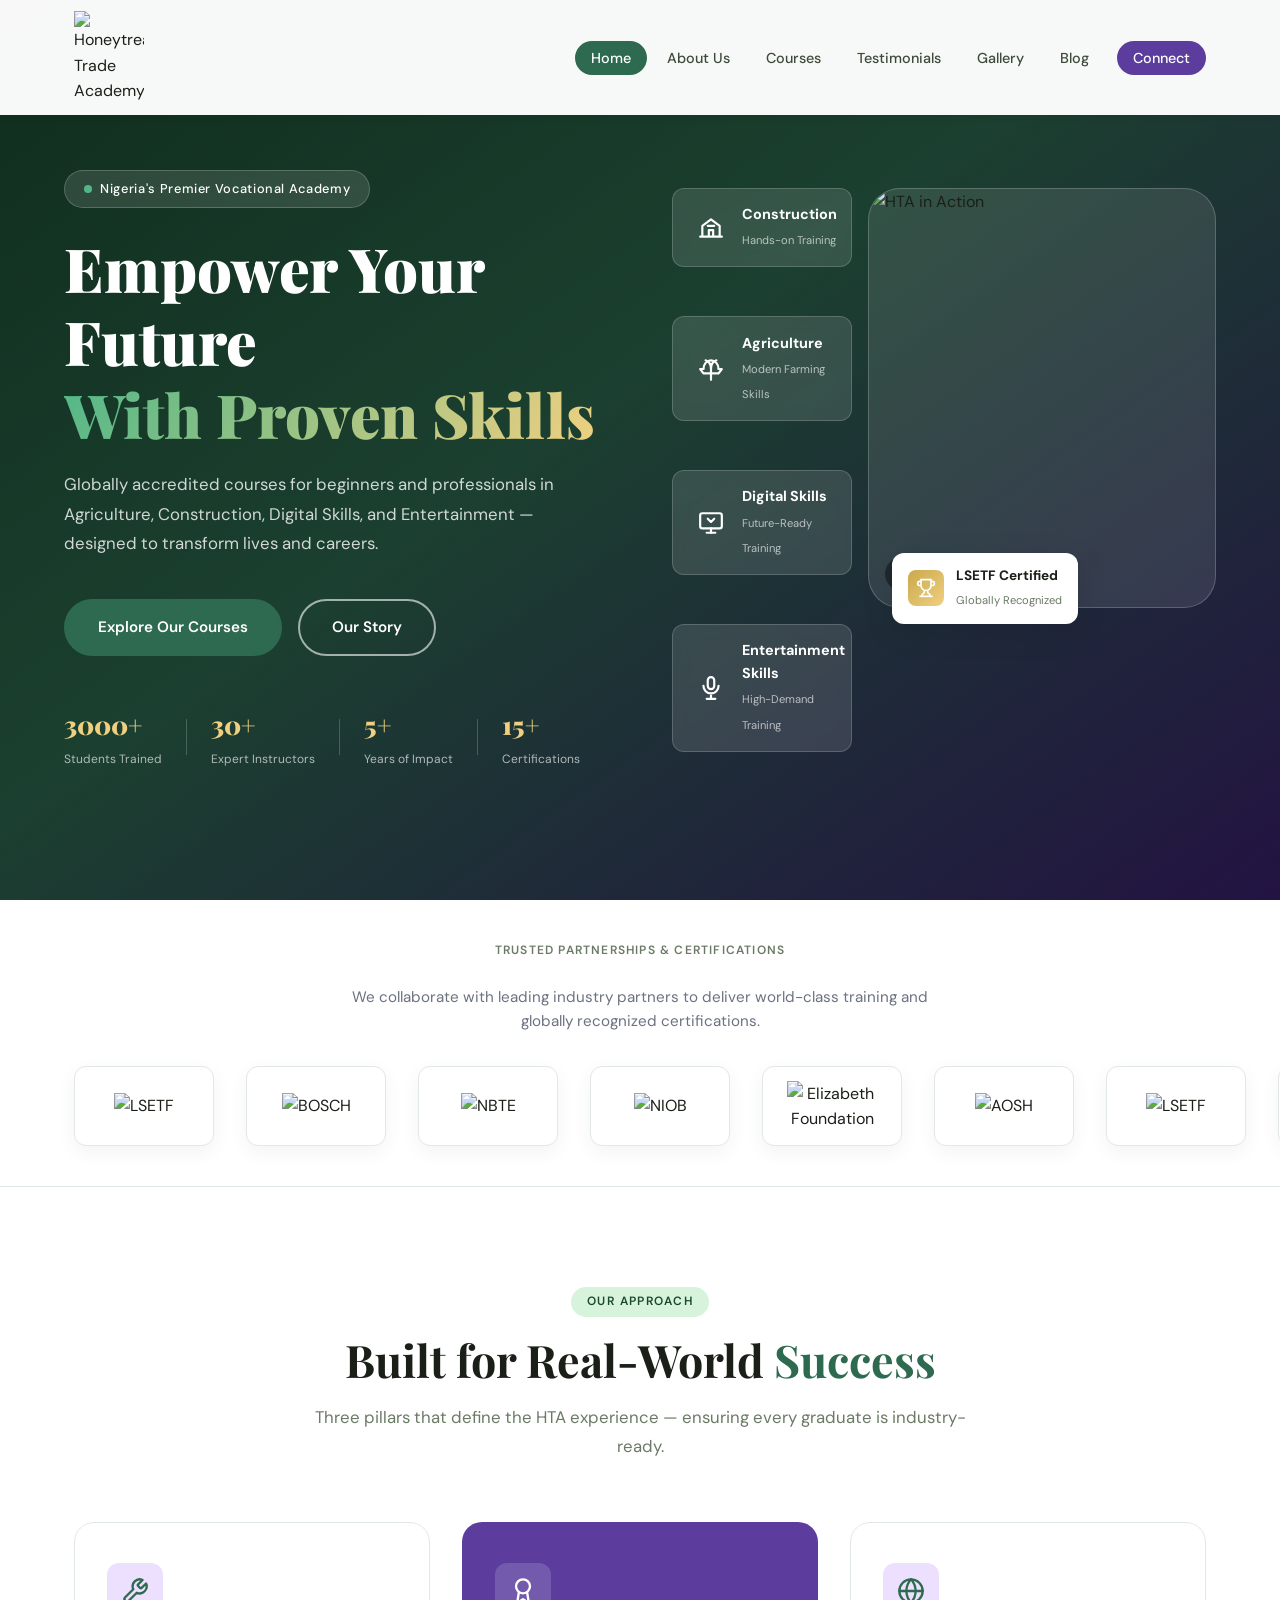
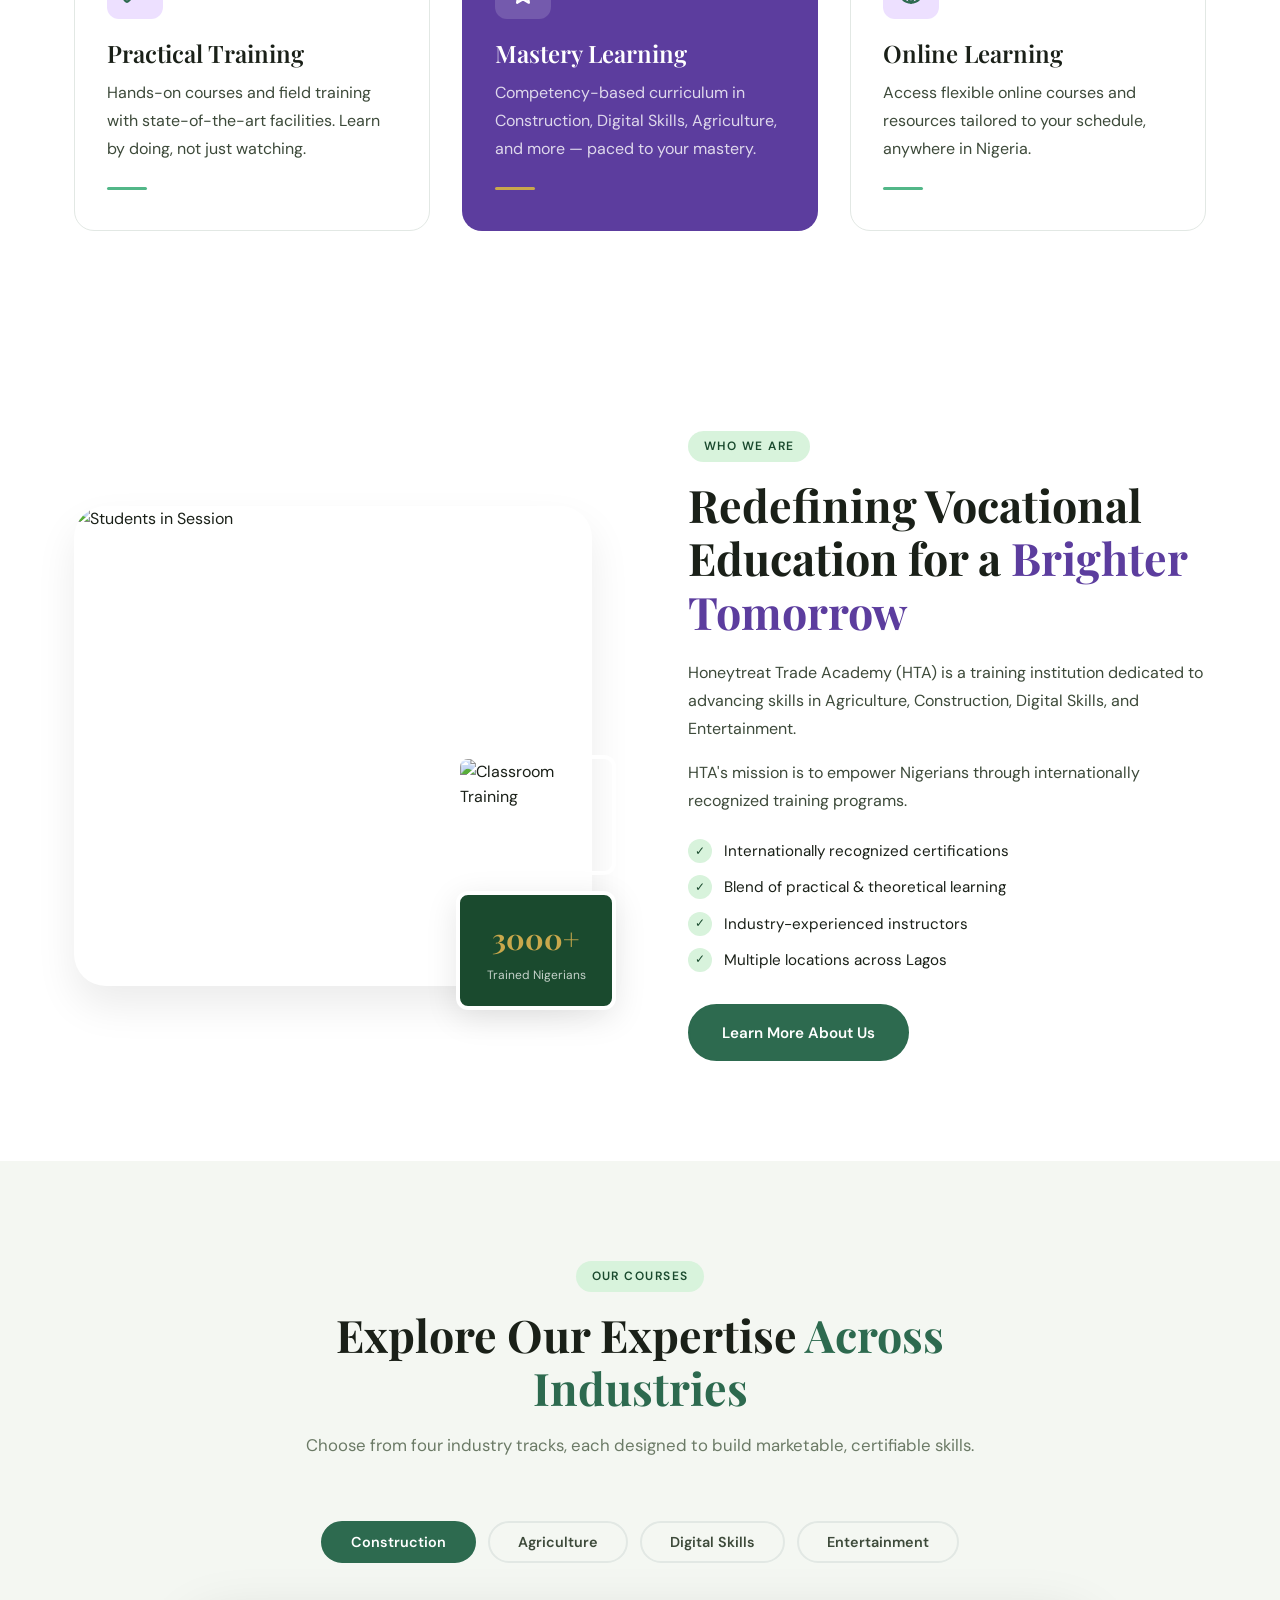
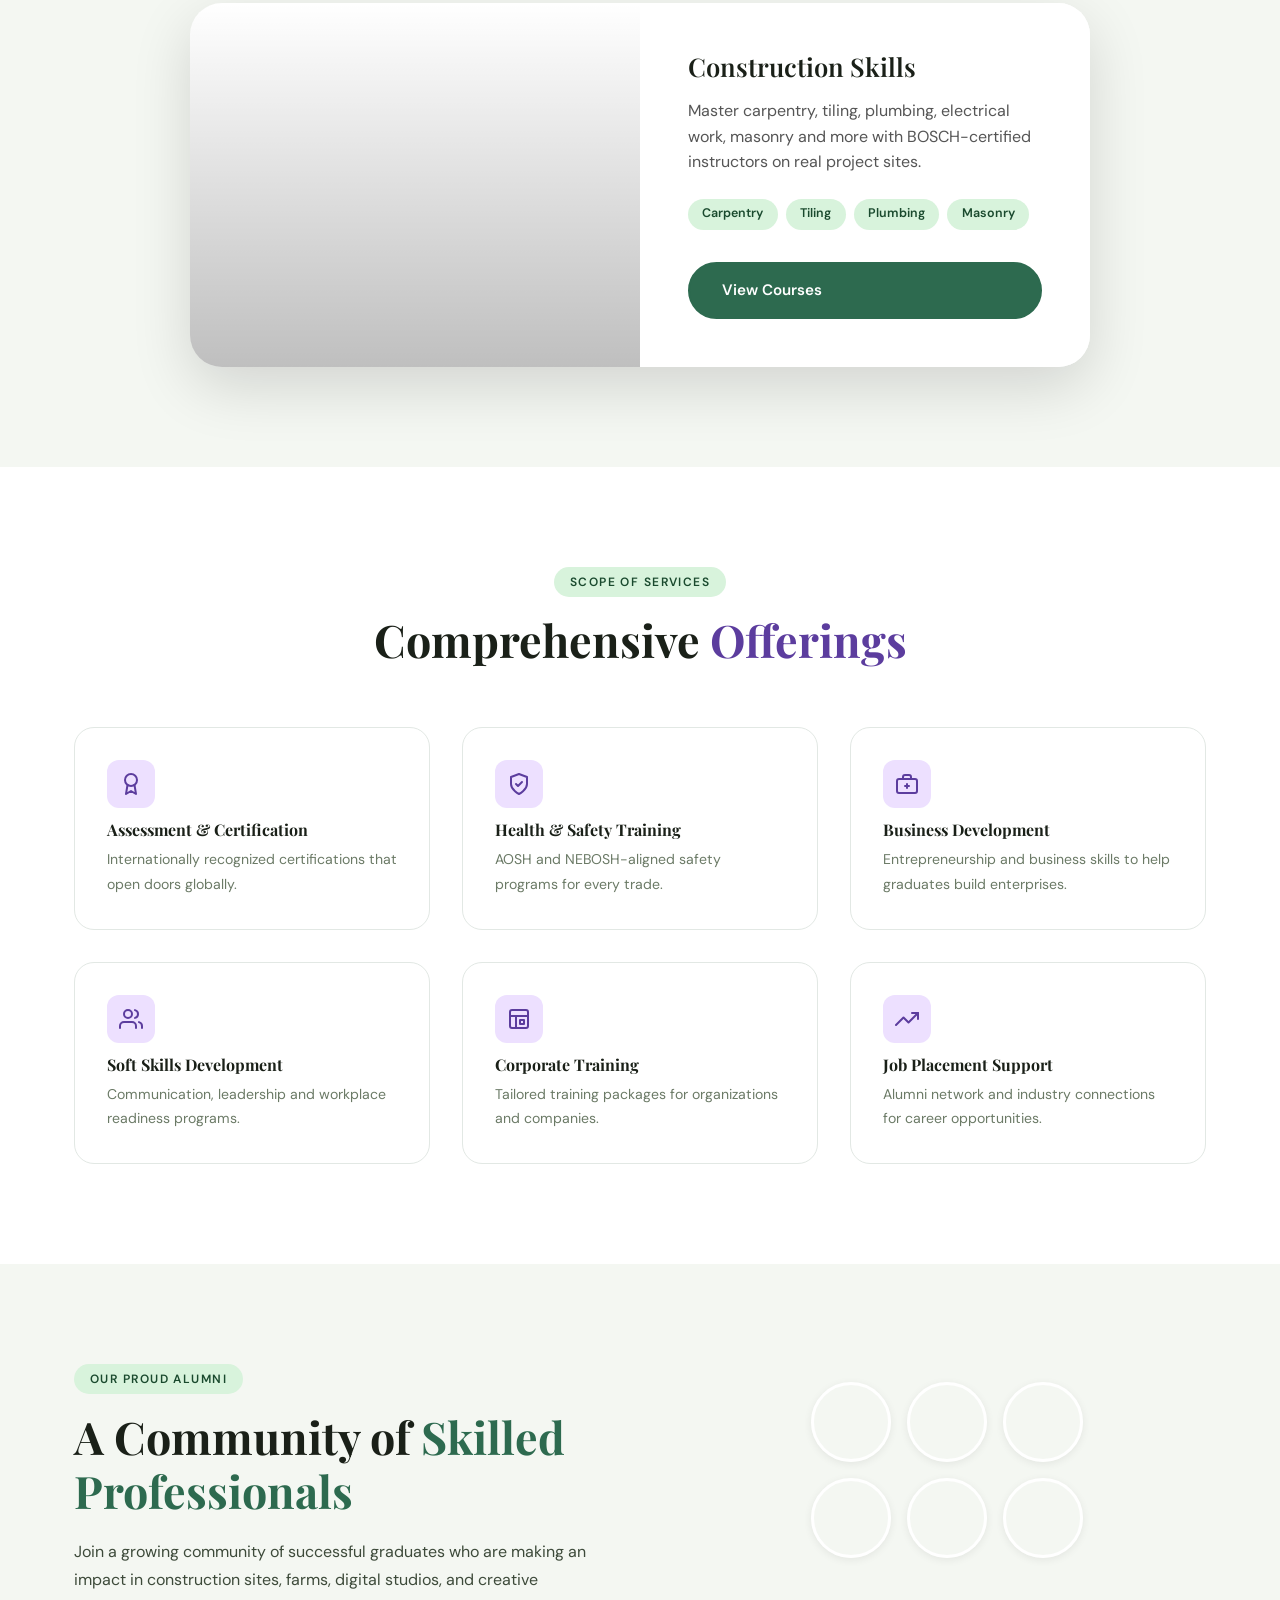
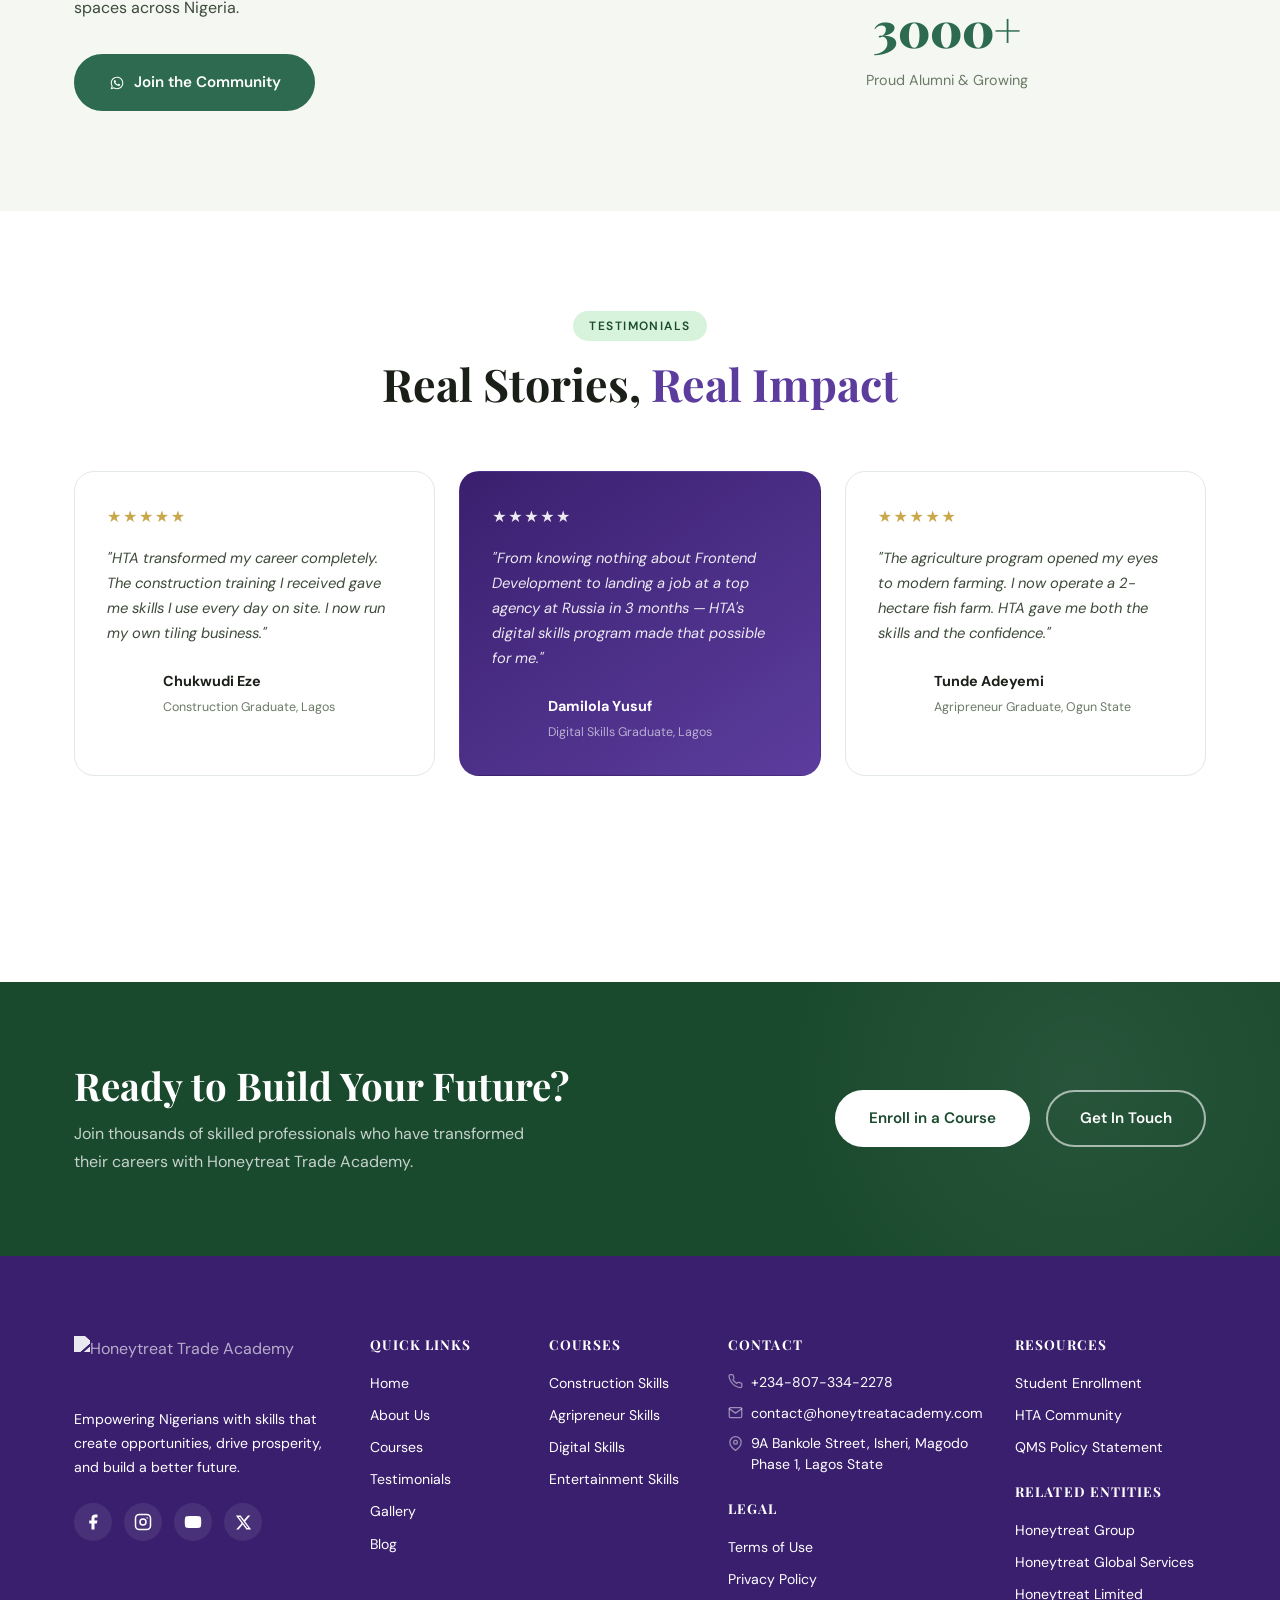
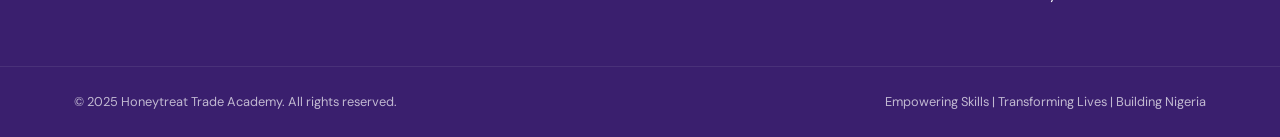
==== index.html @ fd9d4d20 "responsiveness" ====
<!DOCTYPE html>
<html lang="en">
<head>
  <meta charset="UTF-8" />
  <meta name="viewport" content="width=device-width, initial-scale=1.0"/>
  <title>Honeytreat Trade Academy | Empowering Skills, Transforming Lives</title>
  <link rel="preconnect" href="https://fonts.googleapis.com">
  <link rel="preconnect" href="https://fonts.gstatic.com" crossorigin>
  <link href="https://fonts.googleapis.com/css2?family=Playfair+Display:wght@400;600;700;900&family=DM+Sans:wght@300;400;500;600&display=swap" rel="stylesheet">
  <link rel="stylesheet" href="styles.css">
  <style>
    /* SVG icon sizing inside pillar cards */
    .pillar-icon {
      font-size: unset;
      width: 56px; height: 56px;
      display: flex; align-items: center; justify-content: center;
      background: var(--purple-pale);
      border-radius: var(--radius);
      margin-bottom: 1.25rem;
    }
    .pillar-icon svg { width: 28px; height: 28px; }
    .pillar-featured .pillar-icon { background: rgba(255,255,255,0.15); }
    .pillar-featured .pillar-icon svg { color: white; }

    /* SVG icon sizing inside hero cards */
    .card-icon {
      font-size: unset;
      width: 40px; height: 40px;
      display: flex; align-items: center; justify-content: center;
      flex-shrink: 0;
    }
    .card-icon svg { width: 26px; height: 26px; color: white; }

    /* Frame badge icon */
    .frame-badge-icon {
      width: 36px; height: 36px;
      display: flex; align-items: center; justify-content: center;
      background: linear-gradient(135deg, var(--gold), var(--gold-light));
      border-radius: 8px;
      flex-shrink: 0;
    }
    .frame-badge-icon svg { width: 20px; height: 20px; color: white; }

    /* Hero placeholder scene */
    .placeholder-scene svg {
      width: 64px; height: 64px;
      display: block; margin: 0 auto 12px;
      opacity: 0.45;
    }

    /* Offering items — replace number with icon */
    .offering-icon {
      width: 48px; height: 48px;
      background: var(--purple-pale);
      border-radius: var(--radius);
      display: flex; align-items: center; justify-content: center;
      margin-bottom: 0.75rem;
    }
    .offering-icon svg { width: 24px; height: 24px; color: var(--purple-main); }

    .btn.btn-primary {
    display: inline-flex !important;
    align-items: center;
    gap: 8px;
  }

    .btn-icon {
    display: inline-flex;
    align-items: center;
    justify-content: center;
}

  .btn-icon svg {
  width: 18px;
  height: 18px;
  display: block;
  color: #ffffff; /* WhatsApp white */
}

/* CONTAINER */
.partners-logos {
  overflow: hidden;
  position: relative;
}

/* TRACK (MOVING LINE) */
.partners-track {
  display: flex;
  gap: 2rem;
  width: max-content;
  animation: scrollLogos 30s linear infinite;
}

/* LOGO CARD */
.partner-logo {
  background: #fff;
  border-radius: 12px;
  padding: 1rem 1.5rem;
  min-width: 140px;
  display: flex;
  align-items: center;
  justify-content: center;

  box-shadow: 0 6px 20px rgba(0,0,0,0.05);
  transition: transform 0.3s ease;
}

/* IMAGE */
.partner-logo img {
  max-height: 50px;
  width: auto;
  object-fit: contain;
}

/* HOVER EFFECT */
.partner-logo:hover {
  transform: scale(1.08);
}

.partners-subtext {
  max-width: 600px;
  margin: 0 auto 2rem;
  font-size: 0.95rem;
  color: #6b7280;
  text-align: center;
  line-height: 1.6;
}
/* ANIMATION */
@keyframes scrollLogos {
  from {
    transform: translateX(0);
  }
  to {
    transform: translateX(-50%);
  }
}

  </style>
</head>
<body class="home">

<!-- NAVIGATION -->
<nav class="navbar scrolled" id="navbar">
  <div class="nav-container">
    <a href="index.html" class="nav-logo">
      <img src="hta-logo.png" alt="Honeytreat Trade Academy" class="nav-logo-img" width="70px">
    </a>
    <ul class="nav-links" id="navLinks">
      <li><a href="index.html" class="nav-link active">Home</a></li>
      <li><a href="about.html" class="nav-link">About Us</a></li>
      <li><a href="courses.html" class="nav-link">Courses</a></li>
      <li><a href="testimonials.html" class="nav-link">Testimonials</a></li>
      <li><a href="gallery.html" class="nav-link">Gallery</a></li>
      <li><a href="blog.html" class="nav-link">Blog</a></li>
      <li><a href="connect.html" class="nav-link nav-cta">Connect</a></li>
    </ul>
    <button class="hamburger" id="hamburger"><span></span><span></span><span></span></button>
  </div>
</nav>

<!-- HERO -->
<section class="hero" id="home">
  <div class="hero-bg">
  <span></span>
  <span></span>
  <span></span>
  <span></span>
</div>
  <div class="hero-content">
    <div class="hero-badge">
      <span class="badge-dot"></span>
      Nigeria's Premier Vocational Academy
    </div>
    <h1 class="hero-title">
      Empower Your Future<br>
      <span class="title-highlight">With Proven Skills</span>
    </h1>
    <p class="hero-desc">
      Globally accredited courses for beginners and professionals in Agriculture, Construction, Digital Skills, and Entertainment — designed to transform lives and careers.
    </p>
    <div class="hero-actions">
      <a href="courses.html" class="btn btn-primary">Explore Our Courses</a>
      <a href="about.html" class="btn btn-outline">Our Story</a>
    </div>
    <div class="hero-stats">
      <div class="stat"><strong>3000+</strong><span>Students Trained</span></div>
      <div class="stat-divider"></div>
      <div class="stat"><strong>30+</strong><span>Expert Instructors</span></div>
      <div class="stat-divider"></div>
      <div class="stat"><strong>5+</strong><span>Years of Impact</span></div>
      <div class="stat-divider"></div>
      <div class="stat"><strong>15+</strong><span>Certifications</span></div>
    </div>
  </div>

  <div class="hero-visual">

    <!-- Construction card -->
    <div class="hero-card hero-card-1">
      <div class="card-icon">
        <svg viewBox="0 0 24 24" fill="none" stroke="currentColor" stroke-width="2" stroke-linecap="round" stroke-linejoin="round" xmlns="http://www.w3.org/2000/svg">
          <path d="M2 20h20M4 20V10l8-6 8 6v10M10 20v-6h4v6"/>
          <path d="M9 10h6"/>
        </svg>
      </div>
      <div>
        <strong>Construction</strong>
        <span>Hands-on Training</span>
      </div>
    </div>

    <!-- Agriculture card -->
    <div class="hero-card hero-card-2">
      <div class="card-icon">
        <svg viewBox="0 0 24 24" fill="none" stroke="currentColor" stroke-width="2" stroke-linecap="round" stroke-linejoin="round" xmlns="http://www.w3.org/2000/svg">
          <path d="M12 22V12"/>
          <path d="M5 12c0-4.4 3.1-8 7-8 3.9 0 7 3.6 7 8"/>
          <path d="M5 12H2l3 4h14l3-4h-3"/>
          <path d="M12 12c0-4 2-7 5-8"/>
          <path d="M12 12c0-4-2-7-5-8"/>
        </svg>
      </div>
      <div>
        <strong>Agriculture</strong>
        <span>Modern Farming Skills</span>
      </div>
    </div>

    <!-- Digital Skills card -->
    <div class="hero-card hero-card-3">
      <div class="card-icon">
        <svg viewBox="0 0 24 24" fill="none" stroke="currentColor" stroke-width="2" stroke-linecap="round" stroke-linejoin="round" xmlns="http://www.w3.org/2000/svg">
          <rect x="2" y="3" width="20" height="14" rx="2"/>
          <line x1="8" y1="21" x2="16" y2="21"/>
          <line x1="12" y1="17" x2="12" y2="21"/>
          <polyline points="9 8 12 11 15 8"/>
        </svg>
      </div>
      <div>
        <strong>Digital Skills</strong>
        <span>Future-Ready Training</span>
      </div>
    </div>

    <!-- Entertainment Skills card -->
<div class="hero-card hero-card-4">
  <div class="card-icon">
  <svg viewBox="0 0 24 24" fill="none" stroke="currentColor" stroke-width="2" stroke-linecap="round" stroke-linejoin="round">
    <rect x="9" y="2" width="6" height="11" rx="3"/>
    <path d="M5 10a7 7 0 0 0 14 0"/>
    <line x1="12" y1="19" x2="12" y2="22"/>
    <line x1="8" y1="22" x2="16" y2="22"/>
  </svg>
</div>
  <div>
    <strong>Entertainment Skills</strong>
    <span>High-Demand Training</span>
  </div>
</div>

    <div class="hero-image-frame">
  <div class="hero-image-inner">

    <!-- ✅ IMAGE TEMPLATE -->
    <div class="hero-img">
      <img src="study-group-african-people.jpg" alt="HTA in Action">
      <div class="scene-label">HTA in Action</div>
    </div>

  </div>

  <div class="frame-badge">
    <!-- Trophy stays untouched -->
    <div class="frame-badge-icon">
      <svg viewBox="0 0 24 24" fill="none" stroke="currentColor" stroke-width="2">
        <path d="M6 9H4.5a2.5 2.5 0 0 1 0-5H6"/>
        <path d="M18 9h1.5a2.5 2.5 0 0 0 0-5H18"/>
        <path d="M4 22h16"/>
        <path d="M10 14.66V17c0 .55-.47.98-.97 1.21C7.85 18.75 7 20.24 7 22"/>
        <path d="M14 14.66V17c0 .55.47.98.97 1.21C16.15 18.75 17 20.24 17 22"/>
        <path d="M18 2H6v7a6 6 0 0 0 12 0V2z"/>
      </svg>
    </div>
    <div>
      <strong>LSETF Certified</strong>
      <small>Globally Recognized</small>
    </div>
  </div>
</div>
  </div>
</section>

<!-- PARTNERS STRIP -->
<section class="partners">
  <div class="partners-inner">
    
    <p class="partners-label">Trusted Partnerships & Certifications</p>

    <!-- NEW TEXT (added here) -->
    <p class="partners-subtext">
      We collaborate with leading industry partners to deliver world-class training and globally recognized certifications.
    </p>

    <div class="partners-marquee">
      <div class="partners-track">

        <div class="partner-logo"><img src="lsetf.png" alt="LSETF"></div>
        <div class="partner-logo"><img src="bosch.png" alt="BOSCH"></div>
        <div class="partner-logo"><img src="nbte.png" alt="NBTE"></div>
        <div class="partner-logo"><img src="niob.png" alt="NIOB"></div>
        <div class="partner-logo"><img src="elizabeth-foundation.png" alt="Elizabeth Foundation"></div>
        <div class="partner-logo"><img src="aosh.png" alt="AOSH"></div>

        <!-- DUPLICATE -->
        <div class="partner-logo"><img src="lsetf.png" alt="LSETF"></div>
        <div class="partner-logo"><img src="bosch.png" alt="BOSCH"></div>
        <div class="partner-logo"><img src="nbte.png" alt="NBTE"></div>
        <div class="partner-logo"><img src="niob.png" alt="NIOB"></div>
        <div class="partner-logo"><img src="elizabeth-foundation.png" alt="Elizabeth Foundation"></div>
        <div class="partner-logo"><img src="aosh.png" alt="AOSH"></div>

      </div>
    </div>
  </div>
</section>

<!-- HOW WE WORK -->
<section class="how-section section">
  <div class="container">
    <div class="section-header">
      <div class="section-tag">Our Approach</div>
      <h2>Built for Real-World <span class="text-green">Success</span></h2>
      <p>Three pillars that define the HTA experience — ensuring every graduate is industry-ready.</p>
    </div>
    <div class="pillars-grid">

      <!-- Practical Training: hammer/tools icon -->
      <div class="pillar-card">
        <div class="pillar-icon">
          <svg viewBox="0 0 24 24" fill="none" stroke="var(--green-main)" stroke-width="2" stroke-linecap="round" stroke-linejoin="round" xmlns="http://www.w3.org/2000/svg">
            <path d="M14.7 6.3a1 1 0 0 0 0 1.4l1.6 1.6a1 1 0 0 0 1.4 0l3.77-3.77a6 6 0 0 1-7.94 7.94l-6.91 6.91a2.12 2.12 0 0 1-3-3l6.91-6.91a6 6 0 0 1 7.94-7.94l-3.76 3.76z"/>
          </svg>
        </div>
        <h3>Practical Training</h3>
        <p>Hands-on courses and field training with state-of-the-art facilities. Learn by doing, not just watching.</p>
        <div class="pillar-line"></div>
      </div>

      <!-- Mastery Learning: award/star icon -->
      <div class="pillar-card pillar-featured">
        <div class="pillar-icon">
          <svg viewBox="0 0 24 24" fill="none" stroke="white" stroke-width="2" stroke-linecap="round" stroke-linejoin="round" xmlns="http://www.w3.org/2000/svg">
            <circle cx="12" cy="8" r="6"/>
            <path d="M15.477 12.89L17 22l-5-3-5 3 1.523-9.11"/>
          </svg>
        </div>
        <h3>Mastery Learning</h3>
        <p>Competency-based curriculum in Construction, Digital Skills, Agriculture, and more — paced to your mastery.</p>
        <div class="pillar-line"></div>
      </div>

      <!-- Online Learning: wifi/globe icon -->
      <div class="pillar-card">
        <div class="pillar-icon">
          <svg viewBox="0 0 24 24" fill="none" stroke="var(--green-main)" stroke-width="2" stroke-linecap="round" stroke-linejoin="round" xmlns="http://www.w3.org/2000/svg">
            <circle cx="12" cy="12" r="10"/>
            <line x1="2" y1="12" x2="22" y2="12"/>
            <path d="M12 2a15.3 15.3 0 0 1 4 10 15.3 15.3 0 0 1-4 10 15.3 15.3 0 0 1-4-10 15.3 15.3 0 0 1 4-10z"/>
          </svg>
        </div>
        <h3>Online Learning</h3>
        <p>Access flexible online courses and resources tailored to your schedule, anywhere in Nigeria.</p>
        <div class="pillar-line"></div>
      </div>

    </div>
  </div>
</section>

<!-- WHO WE ARE -->
<section class="about-section section">
  <div class="container about-grid">

    <div class="about-visual">

      <!-- MAIN IMAGE -->
      <div class="about-img-main">
        <img src="gallery-construction-class.jpg" alt="Students in Session">
      </div>

      <div class="about-img-side">

        <!-- SMALL IMAGE -->
        <div class="about-img-small">
          <img src="classroom.png" alt="Classroom Training">
        </div>

        <!-- STAT BOX -->
        <div class="about-stat-box">
          <strong>3000+</strong>
          <span>Trained Nigerians</span>
        </div>

      </div>
    </div>

    <div class="about-text">
      <div class="section-tag">Who We Are</div>

      <h2>
        Redefining Vocational Education for a 
        <span class="text-purple">Brighter Tomorrow</span>
      </h2>

      <p>
        Honeytreat Trade Academy (HTA) is a training institution dedicated to advancing skills in Agriculture, Construction, Digital Skills, and Entertainment.
      </p>

      <p>
        HTA's mission is to empower Nigerians through internationally recognized training programs.
      </p>

      <ul class="about-list">
        <li><span class="check">✓</span> Internationally recognized certifications</li>
        <li><span class="check">✓</span> Blend of practical & theoretical learning</li>
        <li><span class="check">✓</span> Industry-experienced instructors</li>
        <li><span class="check">✓</span> Multiple locations across Lagos</li>
      </ul>

      <a href="about.html" class="btn btn-primary">Learn More About Us</a>
    </div>

  </div>
</section>

<!-- COURSES PREVIEW -->
<section class="courses-section section bg-light">
  <div class="container">
    <div class="section-header">
      <div class="section-tag">Our Courses</div>
      <h2>Explore Our Expertise <span class="text-green">Across Industries</span></h2>
      <p>Choose from four industry tracks, each designed to build marketable, certifiable skills.</p>
    </div>
    <div class="courses-tabs">
      <button class="tab-btn active" data-tab="construction">Construction</button>
      <button class="tab-btn" data-tab="agriculture">Agriculture</button>
      <button class="tab-btn" data-tab="digital">Digital Skills</button>
      <button class="tab-btn" data-tab="entertainment">Entertainment</button>
    </div>
    <div class="courses-display">
      <div class="course-tab-panel active" id="tab-construction">
        <div class="course-preview-card">
          <div class="cp-img cp-img-construction"></div>
          <div class="cp-content">
            <h3>Construction Skills</h3>
            <p>Master carpentry, tiling, plumbing, electrical work, masonry and more with BOSCH-certified instructors on real project sites.</p>
            <div class="cp-tags"><span>Carpentry</span><span>Tiling</span><span>Plumbing</span><span>Masonry</span></div>
            <a href="courses.html" class="btn btn-primary">View Courses</a>
          </div>
        </div>
      </div>
      <div class="course-tab-panel" id="tab-agriculture">
        <div class="course-preview-card">
          <div class="cp-img cp-img-agriculture"></div>
          <div class="cp-content">
            <h3>Agripreneur Skills</h3>
            <p>Learn modern farming techniques, agro-processing, fish farming, and agribusiness to turn agriculture into a thriving enterprise.</p>
            <div class="cp-tags"><span>Fish Farming</span><span>Crop Production</span><span>Agribusiness</span></div>
            <a href="courses.html" class="btn btn-primary">View Courses</a>
          </div>
        </div>
      </div>
      <div class="course-tab-panel" id="tab-digital">
        <div class="course-preview-card">
          <div class="cp-img cp-img-digital"></div>
          <div class="cp-content">
            <h3>Digital Skills</h3>
            <p>From data analytics to web development, digital marketing, and graphics design — enter the digital economy job-ready.</p>
            <div class="cp-tags"><span>Data Analytics</span><span>Web Dev</span><span>Digital Marketing</span></div>
            <a href="courses.html" class="btn btn-primary">View Courses</a>
          </div>
        </div>
      </div>
      <div class="course-tab-panel" id="tab-entertainment">
        <div class="course-preview-card">
          <div class="cp-img cp-img-entertainment"></div>
          <div class="cp-content">
            <h3>Entertainment Skills</h3>
            <p>Photography, videography, music production, and creative arts — build a professional portfolio and launch your creative career.</p>
            <div class="cp-tags"><span>Photography</span><span>Videography</span><span>Music Production</span></div>
            <a href="courses.html" class="btn btn-primary">View Courses</a>
          </div>
        </div>
      </div>
    </div>
  </div>
</section>

<!-- COMPREHENSIVE OFFERINGS -->
<section class="offerings-section section">
  <div class="container">
    <div class="section-header">
      <div class="section-tag">Scope of Services</div>
      <h2>Comprehensive <span class="text-purple">Offerings</span></h2>
    </div>
    <div class="offerings-grid">

      <div class="offering-item">
        <div class="offering-icon">
          <!-- Certificate / badge icon -->
          <svg viewBox="0 0 24 24" fill="none" stroke="currentColor" stroke-width="2" stroke-linecap="round" stroke-linejoin="round" xmlns="http://www.w3.org/2000/svg">
            <circle cx="12" cy="8" r="6"/>
            <path d="M15.477 12.89L17 22l-5-3-5 3 1.523-9.11"/>
          </svg>
        </div>
        <h4>Assessment & Certification</h4>
        <p>Internationally recognized certifications that open doors globally.</p>
      </div>

      <div class="offering-item">
        <div class="offering-icon">
          <!-- Shield / safety icon -->
          <svg viewBox="0 0 24 24" fill="none" stroke="currentColor" stroke-width="2" stroke-linecap="round" stroke-linejoin="round" xmlns="http://www.w3.org/2000/svg">
            <path d="M12 22s8-4 8-10V5l-8-3-8 3v7c0 6 8 10 8 10z"/>
            <polyline points="9 12 11 14 15 10"/>
          </svg>
        </div>
        <h4>Health & Safety Training</h4>
        <p>AOSH and NEBOSH-aligned safety programs for every trade.</p>
      </div>

      <div class="offering-item">
        <div class="offering-icon">
          <!-- Briefcase / business icon -->
          <svg viewBox="0 0 24 24" fill="none" stroke="currentColor" stroke-width="2" stroke-linecap="round" stroke-linejoin="round" xmlns="http://www.w3.org/2000/svg">
            <rect x="2" y="7" width="20" height="14" rx="2" ry="2"/>
            <path d="M16 7V5a2 2 0 0 0-2-2h-4a2 2 0 0 0-2 2v2"/>
            <line x1="12" y1="12" x2="12" y2="16"/>
            <line x1="10" y1="14" x2="14" y2="14"/>
          </svg>
        </div>
        <h4>Business Development</h4>
        <p>Entrepreneurship and business skills to help graduates build enterprises.</p>
      </div>

      <div class="offering-item">
        <div class="offering-icon">
          <!-- Users / people icon -->
          <svg viewBox="0 0 24 24" fill="none" stroke="currentColor" stroke-width="2" stroke-linecap="round" stroke-linejoin="round" xmlns="http://www.w3.org/2000/svg">
            <path d="M17 21v-2a4 4 0 0 0-4-4H5a4 4 0 0 0-4 4v2"/>
            <circle cx="9" cy="7" r="4"/>
            <path d="M23 21v-2a4 4 0 0 0-3-3.87"/>
            <path d="M16 3.13a4 4 0 0 1 0 7.75"/>
          </svg>
        </div>
        <h4>Soft Skills Development</h4>
        <p>Communication, leadership and workplace readiness programs.</p>
      </div>

      <div class="offering-item">
        <div class="offering-icon">
          <!-- Building / corporate icon -->
          <svg viewBox="0 0 24 24" fill="none" stroke="currentColor" stroke-width="2" stroke-linecap="round" stroke-linejoin="round" xmlns="http://www.w3.org/2000/svg">
            <rect x="3" y="3" width="18" height="18" rx="2"/>
            <path d="M3 9h18M9 21V9"/>
            <rect x="13" y="13" width="4" height="4"/>
          </svg>
        </div>
        <h4>Corporate Training</h4>
        <p>Tailored training packages for organizations and companies.</p>
      </div>

      <div class="offering-item">
        <div class="offering-icon">
          <!-- Trending up / job growth icon -->
          <svg viewBox="0 0 24 24" fill="none" stroke="currentColor" stroke-width="2" stroke-linecap="round" stroke-linejoin="round" xmlns="http://www.w3.org/2000/svg">
            <polyline points="23 6 13.5 15.5 8.5 10.5 1 18"/>
            <polyline points="17 6 23 6 23 12"/>
          </svg>
        </div>
        <h4>Job Placement Support</h4>
        <p>Alumni network and industry connections for career opportunities.</p>
      </div>

    </div>
  </div>
</section>

<!-- ALUMNI -->
<section class="alumni-section section bg-light">
  <div class="container alumni-grid">
    <div class="alumni-text">
      <div class="section-tag">Our Proud Alumni</div>
      <h2>A Community of <span class="text-green">Skilled Professionals</span></h2>
      <p>Join a growing community of successful graduates who are making an impact in construction sites, farms, digital studios, and creative spaces across Nigeria.</p>
      <a href="https://chat.whatsapp.com/IYuxshSL3nLK2MAzeVy0af?mode=gi_t" class="btn btn-primary">
<span class="btn-icon">
  <svg viewBox="0 0 640 640">
    <path fill="currentColor" d="M476.9 161.1C435 119.1 379.2 96 319.9 96C197.5 96 97.9 195.6 97.9 318C97.9 357.1 108.1 395.3 127.5 429L96 544L213.7 513.1C246.1 530.8 282.6 540.1 319.8 540.1L319.9 540.1C442.2 540.1 544 440.5 544 318.1C544 258.8 518.8 203.1 476.9 161.1zM319.9 502.7C286.7 502.7 254.2 493.8 225.9 477L219.2 473L149.4 491.3L168 423.2L163.6 416.2C145.1 386.8 135.4 352.9 135.4 318C135.4 216.3 218.2 133.5 320 133.5C369.3 133.5 415.6 152.7 450.4 187.6C485.2 222.5 506.6 268.8 506.5 318.1C506.5 419.9 421.6 502.7 319.9 502.7zM421.1 364.5C415.6 361.7 388.3 348.3 383.2 346.5C378.1 344.6 374.4 343.7 370.7 349.3C367 354.9 356.4 367.3 353.1 371.1C349.9 374.8 346.6 375.3 341.1 372.5C308.5 356.2 287.1 343.4 265.6 306.5C259.9 296.7 271.3 297.4 281.9 276.2C283.7 272.5 282.8 269.3 281.4 266.5C280 263.7 268.9 236.4 264.3 225.3C259.8 214.5 255.2 216 251.8 215.8C248.6 215.6 244.9 215.6 241.2 215.6C237.5 215.6 231.5 217 226.4 222.5C221.3 228.1 207 241.5 207 268.8C207 296.1 226.9 322.5 229.6 326.2C232.4 329.9 268.7 385.9 324.4 410C359.6 425.2 373.4 426.5 391 423.9C401.7 422.3 423.8 410.5 428.4 397.5C433 384.5 433 373.4 431.6 371.1C430.3 368.6 426.6 367.2 421.1 364.5z"/>
  </svg>
</span>
  Join the Community
</a>
    </div>
    <div class="alumni-visual">
      <div class="alumni-avatars">
        <div class="av av1"></div>
        <div class="av av2"></div>
        <div class="av av3"></div>
        <div class="av av4"></div>
        <div class="av av5"></div>
        <div class="av av6"></div>
      </div>
      <div class="alumni-number">
        <strong>3000+</strong>
        <span>Proud Alumni & Growing</span>
      </div>
    </div>
  </div>
</section>

<!-- TESTIMONIALS PREVIEW -->
<section class="testimonials-section section">
  <div class="container">
    <div class="section-header">
      <div class="section-tag">Testimonials</div>
      <h2>Real Stories, <span class="text-purple">Real Impact</span></h2>
    </div>
    <div class="testimonials-grid">
      <div class="testi-card">
        <div class="testi-stars">★★★★★</div>
        <p>"HTA transformed my career completely. The construction training I received gave me skills I use every day on site. I now run my own tiling business."</p>
        <div class="testi-author">
          <div class="testi-avatar ta1"></div>
          <div><strong>Chukwudi Eze</strong><span>Construction Graduate, Lagos</span></div>
        </div>
      </div>
      <div class="testi-card testi-featured">
        <div class="testi-stars">★★★★★</div>
        <p>"From knowing nothing about Frontend Development to landing a job at a top agency at Russia in 3 months — HTA's digital skills program made that possible for me."</p>
        <div class="testi-author">
          <div class="testi-avatar ta2"></div>
          <div><strong>Damilola Yusuf</strong><span>Digital Skills Graduate, Lagos</span></div>
        </div>
      </div>
      <div class="testi-card">
        <div class="testi-stars">★★★★★</div>
        <p>"The agriculture program opened my eyes to modern farming. I now operate a 2-hectare fish farm. HTA gave me both the skills and the confidence."</p>
        <div class="testi-author">
          <div class="testi-avatar ta3"></div>
          <div><strong>Tunde Adeyemi</strong><span>Agripreneur Graduate, Ogun State</span></div>
        </div>
      </div>
    </div>
    <div class="section-cta">
      <a href="testimonials.html" class="btn btn-outline">View All Testimonials</a>
    </div>
  </div>
</section>

<!-- CTA BANNER -->
<section class="cta-banner">
  <div class="cta-bg"><div class="cta-shape"></div></div>
  <div class="container cta-content">
    <div class="cta-text">
      <h2>Ready to Build Your Future?</h2>
      <p>Join thousands of skilled professionals who have transformed their careers with Honeytreat Trade Academy.</p>
    </div>
    <div class="cta-actions">
      <a href="courses.html" class="btn btn-white">Enroll in a Course</a>
      <a href="connect.html" class="btn btn-outline-white">Get In Touch</a>
    </div>
  </div>
</section>

<!-- FOOTER -->
<footer class="footer">
  <div class="container footer-grid">
    <div class="footer-brand">
      <div class="footer-logo">
        <img src="hta-logo.png" alt="Honeytreat Trade Academy" class="footer-logo-img">
      </div>
      <p>Empowering Nigerians with skills that create opportunities, drive prosperity, and build a better future.</p>
      <div class="social-links">
        <a href="https://www.facebook.com/honeytreatacademy" class="social-link" target="_blank" aria-label="Facebook">
          <svg xmlns="http://www.w3.org/2000/svg" width="18" height="18" viewBox="0 0 24 24" fill="currentColor">
            <path d="M18 2h-3a5 5 0 0 0-5 5v3H7v4h3v8h4v-8h3l1-4h-4V7a1 1 0 0 1 1-1h3z"/>
          </svg>
        </a>
        <a href="https://www.instagram.com/honeytreatacademy" class="social-link" target="_blank" aria-label="Instagram">
          <svg xmlns="http://www.w3.org/2000/svg" width="18" height="18" viewBox="0 0 24 24" fill="none" stroke="currentColor" stroke-width="2" stroke-linecap="round" stroke-linejoin="round">
            <rect x="2" y="2" width="20" height="20" rx="5" ry="5"/>
            <circle cx="12" cy="12" r="4"/>
            <circle cx="17.5" cy="6.5" r="1" fill="currentColor" stroke="none"/>
          </svg>
        </a>
        <a href="https://www.youtube.com/channel/UCb0mH7NeYaNTUYL1LRljejA" class="social-link" target="_blank" aria-label="YouTube">
          <svg xmlns="http://www.w3.org/2000/svg" width="18" height="18" viewBox="0 0 24 24" fill="currentColor">
            <path d="M22.54 6.42a2.78 2.78 0 0 0-1.95-1.96C18.88 4 12 4 12 4s-6.88 0-8.59.46A2.78 2.78 0 0 0 1.46 6.42 29 29 0 0 0 1 12a29 29 0 0 0 .46 5.58a2.78 2.78 0 0 0 1.95 1.96C5.12 20 12 20 12 20s6.88 0 8.59-.46a2.78 2.78 0 0 0 1.95-1.96A29 29 0 0 0 23 12a29 29 0 0 0-.46-5.58z"/>
            <polygon points="9.75 15.02 15.5 12 9.75 8.98 9.75 15.02" fill="white"/>
          </svg>
        </a>
        <a href="https://x.com/htaacademy01?s=21" class="social-link" target="_blank" aria-label="X (Twitter)">
          <svg xmlns="http://www.w3.org/2000/svg" width="17" height="17" viewBox="0 0 24 24" fill="currentColor">
            <path d="M18.244 2.25h3.308l-7.227 8.26 8.502 11.24H16.17l-5.214-6.817L4.99 21.75H1.68l7.73-8.835L1.254 2.25H8.08l4.713 6.231zm-1.161 17.52h1.833L7.084 4.126H5.117z"/>
          </svg>
        </a>
      </div>
    </div>

    <div class="footer-col">
      <h4>Quick Links</h4>
      <ul>
        <li><a href="index.html">Home</a></li>
        <li><a href="about.html">About Us</a></li>
        <li><a href="courses.html">Courses</a></li>
        <li><a href="testimonials.html">Testimonials</a></li>
        <li><a href="gallery.html">Gallery</a></li>
        <li><a href="blog.html">Blog</a></li>
      </ul>
    </div>

    <div class="footer-col">
      <h4>Courses</h4>
      <ul>
        <li><a href="courses.html">Construction Skills</a></li>
        <li><a href="courses.html">Agripreneur Skills</a></li>
        <li><a href="courses.html">Digital Skills</a></li>
        <li><a href="courses.html">Entertainment Skills</a></li>
      </ul>
    </div>

    <div class="footer-col">
      <h4>Contact</h4>
      <ul class="contact-list">
        <li>
          <svg xmlns="http://www.w3.org/2000/svg" width="15" height="15" viewBox="0 0 24 24" fill="none" stroke="rgba(255,255,255,0.5)" stroke-width="2" stroke-linecap="round" stroke-linejoin="round" style="flex-shrink:0;margin-top:2px;">
            <path d="M22 16.92v3a2 2 0 0 1-2.18 2 19.79 19.79 0 0 1-8.63-3.07A19.5 19.5 0 0 1 4.69 12a19.79 19.79 0 0 1-3.07-8.67A2 2 0 0 1 3.6 1.18h3a2 2 0 0 1 2 1.72 12.84 12.84 0 0 0 .7 2.81 2 2 0 0 1-.45 2.11L7.91 8.96a16 16 0 0 0 6.13 6.13l1.14-1.14a2 2 0 0 1 2.11-.45 12.84 12.84 0 0 0 2.81.7A2 2 0 0 1 22 16.92z"/>
          </svg>
          +234-807-334-2278
        </li>
        <li>
          <svg xmlns="http://www.w3.org/2000/svg" width="15" height="15" viewBox="0 0 24 24" fill="none" stroke="rgba(255,255,255,0.5)" stroke-width="2" stroke-linecap="round" stroke-linejoin="round" style="flex-shrink:0;margin-top:2px;">
            <path d="M4 4h16c1.1 0 2 .9 2 2v12c0 1.1-.9 2-2 2H4c-1.1 0-2-.9-2-2V6c0-1.1.9-2 2-2z"/>
            <polyline points="22,6 12,13 2,6"/>
          </svg>
          contact@honeytreatacademy.com
        </li>
        <li style="align-items:flex-start;">
          <svg xmlns="http://www.w3.org/2000/svg" width="15" height="15" viewBox="0 0 24 24" fill="none" stroke="rgba(255,255,255,0.5)" stroke-width="2" stroke-linecap="round" stroke-linejoin="round" style="flex-shrink:0;margin-top:3px;">
            <path d="M21 10c0 7-9 13-9 13s-9-6-9-13a9 9 0 0 1 18 0z"/>
            <circle cx="12" cy="10" r="3"/>
          </svg>
          9A Bankole Street, Isheri, Magodo Phase 1, Lagos State
        </li>
      </ul>

        <h4 style="margin-top:1.5rem;">Legal</h4>
      <ul>
        <li><a href="https://www.honeytreatacademy.com/wp-content/uploads/2026/03/USER-TERMS-AND-CONDITION-1.pdf">Terms of Use</a></li>
        <li><a href="https://www.honeytreatacademy.com/wp-content/uploads/2026/03/Honeytreat-Trade-Academy-%E2%80%93-Privacy-Policy-.pdf">Privacy Policy</a></li>
      </ul>
    </div>

    <div class="footer-col">
      <h4>Resources</h4>
      <ul>
        <li><a href="https://www.honeytreatacademy.com/courses/">Student Enrollment</a></li>
        <li><a href="https://chat.whatsapp.com/IYuxshSL3nLK2MAzeVy0af?mode=gi_t">HTA Community</a></li>
        <li><a href="https://www.honeytreatacademy.com/wp-content/uploads/2026/03/QUALITY-POLICY-STATEMENT.pdf">QMS Policy Statement</a></li>
      </ul>
      <h4 style="margin-top:1.5rem;">Related Entities</h4>
      <ul>
        <li><a href="https://honeytreatgrp.com/">Honeytreat Group</a></li>
        <li><a href="https://honeytreatglobal.com/">Honeytreat Global Services</a></li>
        <li><a href="https://honeytreatlmtd.com/">Honeytreat Limited</a></li>
      </ul>
      
    </div>

  </div>
  <div class="footer-bottom">
    <div class="container">
      <p>© 2025 Honeytreat Trade Academy. All rights reserved.</p>
      <p>Empowering Skills | Transforming Lives | Building Nigeria</p>
    </div>
  </div>
</footer>

<script src="main.js"></script>
</body>
</html>
---- styles.css ----
/* ===== CSS VARIABLES ===== */
:root {
  --green-dark: #1a4a2e;
  --green-main: #2d6a4f;
  --green-mid: #3d8b5e;
  --green-light: #52b788;
  --green-pale: #d8f3dc;
  --green-muted: #e9f5ee;

  --purple-dark: #3a1f6e;
  --purple-main: #5c3d9e;
  --purple-mid: #7b5cbf;
  --purple-light: #a68ee0;
  --purple-pale: #ede0ff;

  --gold: #c9a84c;
  --gold-light: #f0d080;

  --white: #ffffff;
  --off-white: #fafaf8;
  --light-bg: #f4f7f2;
  --border: #e2e8e4;
  --text-dark: #1a2018;
  --text-body: #3d4a3a;
  --text-muted: #6b7a66;

  --font-display: 'Playfair Display', Georgia, serif;
  --font-body: 'DM Sans', system-ui, sans-serif;

  --shadow-sm: 0 2px 8px rgba(0,0,0,0.07);
  --shadow-md: 0 8px 32px rgba(0,0,0,0.10);
  --shadow-lg: 0 20px 60px rgba(0,0,0,0.14);

  --radius: 12px;
  --radius-lg: 20px;
  --radius-xl: 32px;

  --transition: 0.3s cubic-bezier(0.4, 0, 0.2, 1);
}

/* ===== RESET & BASE ===== */
*, *::before, *::after { box-sizing: border-box; margin: 0; padding: 0; }
html { scroll-behavior: smooth; }
body {
  font-family: var(--font-body);
  color: var(--text-dark);
  background: var(--white);
  line-height: 1.6;
  overflow-x: hidden;
}
img { max-width: 100%; display: block; }
a { text-decoration: none; color: inherit; }
ul { list-style: none; }

/* ===== TYPOGRAPHY ===== */
h1, h2, h3, h4 {
  font-family: var(--font-display);
  line-height: 1.2;
  color: var(--text-dark);
}
h1 { font-size: clamp(2.4rem, 5vw, 3.8rem); font-weight: 900; }
h2 { font-size: clamp(1.8rem, 3.5vw, 2.8rem); font-weight: 700; }
h3 { font-size: clamp(1.2rem, 2vw, 1.5rem); font-weight: 600; }
p { color: var(--text-body); font-size: 1rem; line-height: 1.75; }

.text-green { color: var(--green-main); }
.text-purple { color: var(--purple-main); }

/* ===== LAYOUT ===== */
.container {
  max-width: 1180px;
  margin: 0 auto;
  padding: 0 1.5rem;
}
.section { padding: 100px 0; }
.bg-light { background: var(--light-bg); }

.section-header {
  text-align: center;
  max-width: 680px;
  margin: 0 auto 60px;
}
.section-header h2 { margin-bottom: 1rem; }
.section-header p { color: var(--text-muted); font-size: 1.05rem; }

.section-tag {
  display: inline-block;
  background: var(--green-pale);
  color: var(--green-dark);
  font-size: 0.75rem;
  font-weight: 600;
  letter-spacing: 0.12em;
  text-transform: uppercase;
  padding: 0.35rem 1rem;
  border-radius: 100px;
  margin-bottom: 1rem;
}

.section-cta { text-align: center; margin-top: 3rem; }

/* ===== BUTTONS ===== */
.btn {
  display: inline-flex;
  align-items: center;
  gap: 0.5rem;
  padding: 0.9rem 2rem;
  border-radius: 100px;
  font-family: var(--font-body);
  font-size: 0.95rem;
  font-weight: 600;
  cursor: pointer;
  transition: var(--transition);
  border: 2px solid transparent;
}

.btn-primary {
  background: var(--green-main);
  color: var(--white);
  border-color: var(--green-main);
}
.btn-primary:hover {
  background: var(--green-dark);
  border-color: var(--green-dark);
  transform: translateY(-2px);
  box-shadow: 0 8px 24px rgba(45, 106, 79, 0.35);
}

.btn-outline {
  background: transparent;
  color: var(--white);
  border-color: rgba(255,255,255,0.6);
}
.btn-outline:hover {
  background: rgba(255,255,255,0.15);
  transform: translateY(-2px);
}

.btn-purple {
  background: var(--purple-main);
  color: var(--white);
  border-color: var(--purple-main);
}
.btn-purple:hover {
  background: var(--purple-dark);
  border-color: var(--purple-dark);
  transform: translateY(-2px);
}

.btn-white {
  background: var(--white);
  color: var(--green-dark);
  border-color: var(--white);
}
.btn-white:hover {
  background: transparent;
  color: var(--white);
  transform: translateY(-2px);
}

.btn-outline-white {
  background: transparent;
  color: var(--white);
  border-color: rgba(255,255,255,0.6);
}
.btn-outline-white:hover {
  background: rgba(255,255,255,0.15);
  transform: translateY(-2px);
}

/* ===== NAVBAR ===== */
.navbar {
  position: fixed;
  top: 0; left: 0; right: 0;
  z-index: 1000;
  padding: 1rem 0;
  transition: var(--transition);
  background: transparent;
}
.navbar.scrolled {
  background: rgba(255,255,255,0.97);
  backdrop-filter: blur(12px);
  box-shadow: var(--shadow-sm);
  padding: 0.7rem 0;
}
.nav-container {
  max-width: 1180px;
  margin: 0 auto;
  padding: 0 1.5rem;
  display: flex;
  align-items: center;
  justify-content: space-between;
}
.nav-logo {
  display: flex;
  align-items: center;
  gap: 0.6rem;
}
.logo-honey {
  width: 44px;
  height: 44px;
  background: linear-gradient(135deg, var(--green-main), var(--purple-main));
  color: white;
  border-radius: 10px;
  display: flex;
  align-items: center;
  justify-content: center;
  font-weight: 900;
  font-size: 0.9rem;
  letter-spacing: 0.05em;
  flex-shrink: 0;
}
.logo-text { display: flex; flex-direction: column; line-height: 1.1; }
.logo-main {
  font-family: var(--font-display);
  font-weight: 700;
  font-size: 1rem;
  color: var(--text-dark);
}
.logo-sub {
  font-size: 0.65rem;
  color: var(--text-muted);
  letter-spacing: 0.06em;
  text-transform: uppercase;
}
.navbar:not(.scrolled) .logo-main,
.navbar:not(.scrolled) .logo-sub { color: white; }

.nav-links {
  display: flex;
  align-items: center;
  gap: 0.25rem;
}
.nav-link {
  padding: 0.5rem 1rem;
  font-size: 0.9rem;
  font-weight: 500;
  color: rgba(255,255,255,0.9);
  border-radius: 100px;
  transition: var(--transition);
}
.navbar.scrolled .nav-link { color: var(--text-body); }
.nav-link:hover, .nav-link.active {
  color: var(--white);
  background: var(--green-main);
}
.navbar.scrolled .nav-link:hover,
.navbar.scrolled .nav-link.active {
  color: var(--white);
  background: var(--green-main);
}
.nav-cta {
  background: var(--purple-main) !important;
  color: white !important;
  margin-left: 0.5rem;
}
.nav-cta:hover { background: var(--purple-dark) !important; }

.hamburger {
  display: none;
  flex-direction: column;
  gap: 5px;
  background: none;
  border: none;
  cursor: pointer;
  padding: 0.5rem;
}
.hamburger span {
  width: 24px; height: 2px;
  background: white;
  border-radius: 2px;
  transition: var(--transition);
  display: block;
}
.navbar.scrolled .hamburger span { background: var(--text-dark); }

/* ===== HERO ===== */
.hero {
  min-height: 100vh;
  background: linear-gradient(145deg, var(--green-dark) 0%, var(--green-main) 45%, var(--purple-dark) 100%);
  display: grid;
  grid-template-columns: 1fr 1fr;
  align-items: center;
  gap: 4rem;
  padding: 120px 5% 80px;
  position: relative;
  overflow: hidden;
}

.hero-bg {
  position: absolute;
  inset: 0;
  z-index: 0;
  overflow: hidden;
}
.hero-bg span {
  position: absolute;
  inset: 0;
  background-size: cover;
  background-position: center;
  opacity: 0;
  animation: fadeSlider 20s infinite;
  z-index: 0;
}

/* Assign images */
.hero-bg span:nth-child(1) {
  background-image: url("Images/hero2.png");
  animation-delay: 0s;
}
.hero-bg span:nth-child(2) {
  background-image: url("Images/hero1.jpg");
  animation-delay: 5s;
}
.hero-bg span:nth-child(3) {
  background-image: url("Images/hero3.png");
  animation-delay: 10s;
}
.hero-bg span:nth-child(4) {
  background-image: url("img4.jpg");
  animation-delay: 15s;
}

.hero-bg::after {
  content: "";
  position: absolute;
  inset: 0;
  background: rgba(0, 0, 0, 0.4);
  z-index: 1;
}
.hero-shape-2 {
  position: absolute;
  width: 400px; height: 400px;
  background: radial-gradient(circle, rgba(123, 92, 191, 0.2) 0%, transparent 70%);
  bottom: -80px; left: 30%;
  border-radius: 50%;
}

@keyframes fadeSlider {
  0% { opacity: 0; }
  5% { opacity: 1; }
  25% { opacity: 1; }
  30% { opacity: 0; }
  100% { opacity: 0; }
}
.hero-grid {
  display: none;
}

.hero {
  position: relative;
  isolation: isolate;
}

.hero-content { position: relative; z-index: 2; }
.hero-badge {
  display: inline-flex;
  align-items: center;
  gap: 0.5rem;
  background: rgba(255,255,255,0.12);
  border: 1px solid rgba(255,255,255,0.2);
  backdrop-filter: blur(8px);
  color: white;
  font-size: 0.8rem;
  font-weight: 500;
  letter-spacing: 0.05em;
  padding: 0.5rem 1.2rem;
  border-radius: 100px;
  margin-bottom: 1.5rem;
  width: fit-content;
}
.badge-dot {
  width: 8px; height: 8px;
  background: var(--green-light);
  border-radius: 50%;
  animation: pulse 2s infinite;
}
@keyframes pulse {
  0%, 100% { opacity: 1; transform: scale(1); }
  50% { opacity: 0.6; transform: scale(0.8); }
}

.hero-title { color: white; margin-bottom: 1.2rem; }
.title-highlight {
  background: linear-gradient(120deg, var(--green-light), var(--gold-light));
  -webkit-background-clip: text;
  -webkit-text-fill-color: transparent;
  background-clip: text;
}
.hero-desc {
  color: rgba(255,255,255,0.8);
  font-size: 1.05rem;
  margin-bottom: 2.5rem;
  max-width: 500px;
}
.hero-actions {
  display: flex;
  gap: 1rem;
  flex-wrap: wrap;
  margin-bottom: 3rem;
}
.hero-stats {
  display: flex;
  align-items: center;
  gap: 1.5rem;
  flex-wrap: wrap;
}
.stat { color: white; }
.stat strong { display: block; font-size: 1.6rem; font-family: var(--font-display); font-weight: 900; color: var(--gold-light); }
.stat span { font-size: 0.75rem; color: rgba(255,255,255,0.65); }
.stat-divider { width: 1px; height: 36px; background: rgba(255,255,255,0.2); }

/* Hero Visual */
.hero-visual {
  position: relative;
  z-index: 1;
  display: grid;
  grid-template-areas:
    "c1 img"
    "c2 img"
    "c3 img";
  grid-template-columns: auto 1fr;
  gap: 1rem;
  align-items: start;
}
.hero-image-frame {
  grid-area: img;
  position: relative;
}
.hero-image-inner {
  border-radius: var(--radius-xl);
  overflow: hidden;
  background: rgba(255,255,255,0.1);
  border: 1px solid rgba(255,255,255,0.2);
  height: 420px;
  display: flex;
  align-items: center;
  justify-content: center;
}
.hero-img-placeholder {
  width: 100%; height: 100%;
  background: linear-gradient(135deg, rgba(82,183,136,0.3), rgba(123,92,191,0.3));
  display: flex;
  align-items: center;
  justify-content: center;
}
.hero-img {
  width: 100%;
  height: 100%;
  position: relative;
  border-radius: inherit;
  overflow: hidden;
}

.hero-img img {
  width: 100%;
  height: 100%;
  object-fit: cover; /* 🔥 THIS FIXES EVERYTHING */
  display: block;
}

/* keep your existing label styling OR use this */
.scene-label {
  position: absolute;
  bottom: 16px;
  left: 16px;
  color: #fff;
  font-size: 0.85rem;
  background: rgba(0,0,0,0.4);
  padding: 6px 12px;
  border-radius: 20px;
  backdrop-filter: blur(6px);
}

.placeholder-scene { text-align: center; }
.scene-workers {
  display: flex;
  gap: 12px;
  justify-content: center;
  margin-bottom: 16px;
}
.worker {
  width: 40px; height: 40px;
  background: rgba(255,255,255,0.3);
  border-radius: 50%;
  border: 2px solid rgba(255,255,255,0.5);
}
.scene-label { color: rgba(255,255,255,0.7); font-size: 0.85rem; font-style: italic; }

.frame-badge {
  position: absolute;
  bottom: -16px; left: 24px;
  background: white;
  border-radius: var(--radius);
  padding: 0.75rem 1rem;
  display: flex;
  align-items: center;
  gap: 0.75rem;
  box-shadow: var(--shadow-md);
}
.frame-badge span { font-size: 1.5rem; }
.frame-badge strong { display: block; font-size: 0.85rem; color: var(--text-dark); }
.frame-badge small { color: var(--text-muted); font-size: 0.7rem; }

.hero-card {
  background: rgba(255,255,255,0.12);
  border: 1px solid rgba(255,255,255,0.18);
  backdrop-filter: blur(8px);
  border-radius: var(--radius);
  padding: 0.9rem 1.1rem;
  display: flex;
  align-items: center;
  gap: 0.7rem;
  color: white;
  width: 180px;
  transition: var(--transition);
  cursor: default;
}
.hero-card:hover {
  background: rgba(255,255,255,0.2);
  transform: translateX(-4px);
}
.card-icon { font-size: 1.4rem; }
.hero-card strong { display: block; font-size: 0.9rem; }
.hero-card span { font-size: 0.7rem; color: rgba(255,255,255,0.65); }
.hero-card-1 { grid-area: c1; }
.hero-card-2 { grid-area: c2; }
.hero-card-3 { grid-area: c3; }

/* ===== PARTNERS ===== */
.partners {
  background: var(--white);
  border-bottom: 1px solid var(--border);
  padding: 2.5rem 0;
}
.partners-inner {
  max-width: 1180px;
  margin: 0 auto;
  padding: 0 1.5rem;
  text-align: center;
}
.partners-label {
  font-size: 0.75rem;
  font-weight: 600;
  letter-spacing: 0.1em;
  text-transform: uppercase;
  color: var(--text-muted);
  margin-bottom: 1.5rem;
}
.partners-logos {
  display: flex !important;
  flex-wrap: wrap;
  justify-content: center;
  gap: 2rem;
}

.partner-logo {
  width: 140px;           /* controls logo size */
  height: 80px;
  display: flex;
  align-items: center;
  justify-content: center;
  background: white;
  border-radius: 10px;
  padding: 10px;
  border: 1px solid var(--border);
  transition: 0.3s ease;
}

/* Wrapper */
.partners-logos-wrapper {
  text-align: center;
}

/* Write-up text */
.partners-text {
  font-size: 1rem;
  color: var(--text-muted);
  max-width: 600px;
  margin: 0 auto 2rem; /* space before logos */
  line-height: 1.6;
}

/* Logos layout */
.partners-logos {
  display: flex;
  flex-wrap: wrap;
  justify-content: center;
  gap: 2rem;
}

/* LOGO IMAGE */
.partner-logo img {
  max-width: 100%;
  max-height: 100%;
  object-fit: contain;    /* 🔥 keeps full logo visible */
}

/* OPTIONAL HOVER */
.partner-logo:hover {
  transform: translateY(-3px);
  box-shadow: var(--shadow-sm);
}
.partner-logo:hover { opacity: 1; color: var(--green-main); border-color: var(--green-main); }

/* ===== HOW WE WORK ===== */
.pillars-grid {
  display: grid;
  grid-template-columns: repeat(3, 1fr);
  gap: 2rem;
}
.pillar-card {
  padding: 2.5rem 2rem;
  border-radius: var(--radius-lg);
  border: 1px solid var(--border);
  background: var(--white);
  transition: var(--transition);
  position: relative;
}
.pillar-card:hover {
  transform: translateY(-6px);
  box-shadow: var(--shadow-md);
  border-color: var(--green-light);
}
.pillar-featured {
  background: var(--purple-main);
  border-color: transparent;
  color: white;
}
.pillar-featured h3 { color: white; }
.pillar-featured p { color: rgba(255,255,255,0.8); }
.pillar-icon {
  font-size: 2rem;
  margin-bottom: 1.25rem;
  width: 56px; height: 56px;
  display: flex;
  align-items: center;
  justify-content: center;
  background: var(--green-pale);
  border-radius: var(--radius);
}
.pillar-featured .pillar-icon { background: rgba(255,255,255,0.15); }
.pillar-card h3 { margin-bottom: 0.75rem; }
.pillar-line {
  width: 40px; height: 3px;
  background: var(--green-light);
  margin-top: 1.5rem;
  border-radius: 2px;
}
.pillar-featured .pillar-line { background: var(--gold); }

/* ===== ABOUT SECTION FIXED ===== */

.about-grid {
  display: grid;
  grid-template-columns: 1fr 1fr;
  gap: 6rem;
  align-items: center;
}

.about-visual {
  position: relative;
}

/* MAIN IMAGE */
.about-img-main {
  height: 480px;
  border-radius: var(--radius-xl);
  overflow: hidden;
  position: relative;
  box-shadow: 0 20px 40px rgba(0,0,0,0.08);
}

.about-img-main img {
  width: 100%;
  height: 100%;
  object-fit: cover;
  object-position: center;
  display: block;
}

/* FLOATING SIDE BLOCK */
.about-img-side {
  position: absolute;
  bottom: -24px;
  right: -24px;
  display: flex;
  flex-direction: column;
  gap: 1rem;
}

/* SMALL IMAGE */
.about-img-small {
  width: 160px;
  height: 120px;
  border-radius: var(--radius);
  overflow: hidden;
  border: 4px solid #fff;
  background: none;
}

.about-img-small img {
  width: 100%;
  height: 100%;
  object-fit: cover;
  object-position: center;
  display: block;
}

/* STAT BOX */
.about-stat-box {
  background: var(--green-dark);
  color: white;
  border-radius: var(--radius);
  padding: 1.25rem;
  text-align: center;
  border: 4px solid white;
  box-shadow: var(--shadow-md);
}

.about-stat-box strong {
  display: block;
  font-size: 1.8rem;
  font-family: var(--font-display);
  color: var(--gold);
}

.about-stat-box span {
  font-size: 0.75rem;
  color: rgba(255,255,255,0.75);
}

/* TEXT SIDE */
.about-text h2 {
  margin-bottom: 1.25rem;
}

.about-text p {
  margin-bottom: 1rem;
}

.about-list {
  margin: 1.5rem 0 2rem;
  display: flex;
  flex-direction: column;
  gap: 0.75rem;
}

.about-list li {
  display: flex;
  align-items: center;
  gap: 0.75rem;
  font-size: 0.95rem;
}

.check {
  width: 24px;
  height: 24px;
  background: var(--green-pale);
  color: var(--green-dark);
  border-radius: 50%;
  display: inline-flex;
  align-items: center;
  justify-content: center;
  font-size: 0.75rem;
  font-weight: 700;
  flex-shrink: 0;
}

/* ===== COURSES ===== */
.courses-tabs {
  display: flex;
  gap: 0.75rem;
  justify-content: center;
  flex-wrap: wrap;
  margin-bottom: 2.5rem;
}
.tab-btn {
  padding: 0.65rem 1.75rem;
  border-radius: 100px;
  border: 2px solid var(--border);
  background: transparent;
  color: var(--text-body);
  font-family: var(--font-body);
  font-size: 0.9rem;
  font-weight: 600;
  cursor: pointer;
  transition: var(--transition);
}
.tab-btn.active, .tab-btn:hover {
  background: var(--green-main);
  border-color: var(--green-main);
  color: white;
}
/* =========================
   COURSE TAB FUNCTIONALITY
========================= */

.course-tab-panel {
  display: none;
}

.course-tab-panel.active {
  display: block;
}

/* =========================
   COURSE CARD LAYOUT
========================= */

.course-preview-card {
  display: grid;
  grid-template-columns: 1fr 1fr;
  gap: 0;

  border-radius: var(--radius-xl);
  overflow: hidden;

  box-shadow: var(--shadow-lg);

  max-width: 900px;
  margin: 0 auto;

  background: #fff;
  align-items: stretch;
}

/* =========================
   IMAGE SECTION (LEFT SIDE)
========================= */

.cp-img {
  width: 100%;
  height: 100%;

  min-height: 360px;

  background-size: cover;
  background-position: center;
  background-repeat: no-repeat;

  position: relative;
  overflow: hidden;
}

.cp-img,
.cp-content {
  height: 100%;
}

/* soft overlay for modern look */
.cp-img::after {
  content: "";
  position: absolute;
  inset: 0;
  background: linear-gradient(
    to top,
    rgba(0, 0, 0, 0.25),
    rgba(0, 0, 0, 0)
  );
}

/* =========================
   CATEGORY IMAGES
   (REPLACE PATHS WITH YOUR IMAGES)
========================= */

.cp-img-construction {
  background-image: url("construction_skills.jpg");
}

.cp-img-agriculture {
  background-image: url("Agripreneur_skills.png");
}

.cp-img-digital {
  background-image: url("didital_skills.jpg");
}

.cp-img-entertainment {
  background-image: url("entertainment_skills.png");
}

/* =========================
   CONTENT SECTION (RIGHT SIDE)
========================= */

.cp-content {
  padding: 3rem;

  background: white;

  display: flex;
  flex-direction: column;
  justify-content: center;
}

.cp-content h3 {
  font-size: 1.6rem;
  margin-bottom: 1rem;
}

.cp-content p {
  margin-bottom: 1.5rem;
  color: #555;
  line-height: 1.6;
}

/* =========================
   TAGS
========================= */

.cp-tags {
  display: flex;
  flex-wrap: wrap;
  gap: 0.5rem;

  margin-bottom: 2rem;
}

.cp-tags span {
  padding: 0.35rem 0.9rem;

  background: var(--green-pale);
  color: var(--green-dark);

  border-radius: 100px;

  font-size: 0.78rem;
  font-weight: 600;
}

/* =========================
   OPTIONAL POLISH (RECOMMENDED)
========================= */

/* smooth hover effect */
.course-preview-card {
  transition: transform 0.3s ease, box-shadow 0.3s ease;
}

.course-preview-card:hover {
  transform: translateY(-5px);
  box-shadow: 0 18px 40px rgba(0, 0, 0, 0.12);
}

/* image zoom on hover */
.cp-img {
  transition: transform 0.5s ease;
}
.cp-img-agriculture {
  background-position: center right;
}

.cp-img-entertainment {
  background-position: center top;
}
.course-preview-card:hover .cp-img {
  transform: scale(1.05);
}

/* ===== OFFERINGS ===== */
.offerings-grid {
  display: grid;
  grid-template-columns: repeat(3, 1fr);
  gap: 2rem;
}
.offering-item {
  padding: 2rem;
  border-radius: var(--radius-lg);
  border: 1px solid var(--border);
  transition: var(--transition);
}
.offering-item:hover {
  border-color: var(--purple-light);
  box-shadow: var(--shadow-sm);
  transform: translateY(-4px);
}
.offering-num {
  font-size: 2rem;
  font-family: var(--font-display);
  font-weight: 900;
  color: var(--purple-pale);
  line-height: 1;
  margin-bottom: 0.75rem;
}
.offering-item h4 {
  font-size: 1rem;
  margin-bottom: 0.5rem;
  color: var(--text-dark);
}
.offering-item p { font-size: 0.88rem; color: var(--text-muted); }

/* ===== ALUMNI ===== */
.alumni-grid {
  display: grid;
  grid-template-columns: 1fr 1fr;
  gap: 6rem;
  align-items: center;
}
.alumni-text h2 { margin-bottom: 1.25rem; }
.alumni-text p { margin-bottom: 2rem; }

.alumni-visual {
  display: flex;
  flex-direction: column;
  align-items: center;
  gap: 2rem;
}
.alumni-avatars {
  display: grid;
  grid-template-columns: repeat(3, 1fr);
  gap: 1rem;
}
.av {
  width: 80px; height: 80px;
  border-radius: 50%;
  border: 3px solid white;
  box-shadow: var(--shadow-sm);
}
/* ===== ALUMNI AVATAR IMAGE TEMPLATE ===== */

.av {
  width: 80px;
  height: 80px;

  border-radius: 50%;
  overflow: hidden;

  background-size: cover;
  background-position: center;
  background-repeat: no-repeat;

  border: 3px solid white;
  box-shadow: var(--shadow-sm);
}

/* ===== INDIVIDUAL ALUMNI IMAGES ===== */

.av1 {
  background-image: url("dami_card2.png");
}

.av2 {
  background-image: url("ite\ ego.png");
}

.av3 {
  background-image: url("alumni_3.png");
}

.av4 {
  background-image: url("alumni_4.png");
}

.av5 {
  background-image: url("alumni_5.png");
}

.av6 {
  background-image: url("alumni_6.png");
}

.alumni-number { text-align: center; }
.alumni-number strong {
  display: block;
  font-family: var(--font-display);
  font-size: 3rem;
  color: var(--green-main);
  font-weight: 900;
}
.alumni-number span { color: var(--text-muted); font-size: 0.9rem; }

/* ===== TESTIMONIALS ===== */
.testimonials-grid {
  display: grid;
  grid-template-columns: repeat(3, 1fr);
  gap: 1.5rem;
}
.testi-card {
  padding: 2rem;
  border-radius: var(--radius-lg);
  border: 1px solid var(--border);
  background: white;
  transition: var(--transition);
}
.testi-card:hover {
  transform: translateY(-4px);
  box-shadow: var(--shadow-md);
}
.testi-featured {
  background: linear-gradient(145deg, var(--purple-dark), var(--purple-main));
  border-color: transparent;
}
.testi-featured p, .testi-featured .testi-stars { color: rgba(255,255,255,0.9); }
.testi-featured .testi-author strong { color: white; }
.testi-featured .testi-author span { color: rgba(255,255,255,0.6); }

.testi-stars {
  color: var(--gold);
  font-size: 1rem;
  margin-bottom: 1rem;
  letter-spacing: 0.1em;
}
.testi-card > p {
  font-size: 0.92rem;
  margin-bottom: 1.5rem;
  font-style: italic;
  line-height: 1.7;
}
.testi-author {
  display: flex;
  align-items: center;
  gap: 0.75rem;
}
.testi-avatar {
  width: 44px; height: 44px;
  border-radius: 50%;
  flex-shrink: 0;
}
/* ===== TESTIMONIAL AVATAR IMAGE TEMPLATE ===== */

.testi-avatar {
  width: 44px;
  height: 44px;

  border-radius: 50%;
  overflow: hidden;

  background-size: cover;
  background-position: center;
  background-repeat: no-repeat;

  flex-shrink: 0;
}

/* ===== REAL IMAGE ASSIGNMENTS ===== */

.ta1 {
  background-image: url("testi-chukwudi.png");
}

.ta2 {
  background-image: url("team-samson.jpg");
}

.ta3 {
  background-image: url("testi-tunde.png");
}

.testi-author strong { display: block; font-size: 0.9rem; }
.testi-author span { font-size: 0.78rem; color: var(--text-muted); }

/* ===== CTA BANNER ===== */
.cta-banner {
  background: var(--green-dark);
  padding: 80px 0;
  position: relative;
  overflow: hidden;
}
.cta-bg { position: absolute; inset: 0; }
.cta-shape {
  position: absolute;
  width: 600px; height: 600px;
  background: radial-gradient(circle, rgba(255,255,255,0.06) 0%, transparent 70%);
  top: -200px; right: -100px;
  border-radius: 50%;
}
.cta-content {
  position: relative;
  z-index: 1;
  display: flex;
  align-items: center;
  justify-content: space-between;
  gap: 3rem;
  flex-wrap: wrap;
}
.cta-text h2 { color: white; font-size: clamp(1.6rem, 3vw, 2.4rem); margin-bottom: 0.75rem; }
.cta-text p { color: rgba(255,255,255,0.75); max-width: 480px; }
.cta-actions { display: flex; gap: 1rem; flex-wrap: wrap; }

/* ===== FOOTER ===== */
.footer {
  background: var(--purple-dark);
  color: rgba(255,255,255,0.7);
  padding-top: 80px;
}
.footer-grid {
  display: grid;
  grid-template-columns: 1.8fr 1fr 1fr 1.3fr 1.3fr;
  gap: 2rem;
  padding-bottom: 60px;
}

.footer-brand .footer-logo {
  display: flex;
  align-items: center;
  margin-bottom: 1rem;
}
.footer-logo-img {
  height: 56px;
  width: auto;
  object-fit: contain;
  filter: brightness(0) invert(1);
  opacity: 0.9;
  display: block;
}
.footer-brand p {
  font-size: 0.88rem;
  color: rgb(255, 255, 255);
  margin-bottom: 1.5rem;
  line-height: 1.7;
}

@media (max-width: 1024px) {
  .footer-grid {
    grid-template-columns: 1fr 1fr 1fr;
  }
}

@media (max-width: 768px) {
  .footer-grid {
    grid-template-columns: 1fr;
  }
}
.social-links {
  display: flex;
  flex-direction: row;
  align-items: center;
  gap: 12px; /* adjust between 10px–16px for best look */
}

.social-link {
  width: 38px;
  height: 38px;
  background: rgba(255,255,255,0.08);
  border-radius: 50%;
  display: flex;
  align-items: center;
  justify-content: center;
  color: rgb(255, 255, 255);
  transition: var(--transition);
}
.social-link:hover { background: var(--green-main); color: white; transform: translateY(-3px); }

.footer-col h4 {
  color: white;
  font-size: 0.85rem;
  font-weight: 700;
  letter-spacing: 0.08em;
  text-transform: uppercase;
  margin-bottom: 1.25rem;
}
.footer-col ul { display: flex; flex-direction: column; gap: 0.6rem; }
.footer-col ul li, .footer-col ul a {
  font-size: 0.88rem;
  color: rgb(255, 255, 255);
  transition: var(--transition);
}
.footer-col ul a:hover { color: var(--green-light); }
.contact-list li { display: flex; align-items: flex-start; gap: 0.5rem; line-height: 1.5; }

.footer-bottom {
  border-top: 1px solid rgba(255,255,255,0.08);
  padding: 1.5rem 0;
}
.footer-bottom .container {
  display: flex;
  justify-content: space-between;
  align-items: center;
  flex-wrap: wrap;
  gap: 0.5rem;
}
.footer-bottom p { font-size: 0.8rem; color: rgba(255, 255, 255, 0.686); }


/* ===== PAGE HERO (Inner Pages) ===== */
.page-hero {
  padding: 160px 0 80px;
  background: linear-gradient(135deg, var(--green-dark) 0%, var(--green-main) 60%, var(--purple-main) 100%);
  text-align: center;
  position: relative;
  overflow: hidden;
}
.page-hero::before {
  display: none;
}
.page-hero-content { position: relative; z-index: 1; }
.page-hero .section-tag {
  background: rgba(255,255,255,0.15);
  color: rgba(255,255,255,0.9);
}
.page-hero h1 { color: white; font-size: clamp(2rem, 4vw, 3.2rem); margin-bottom: 1rem; }
.page-hero p { color: rgba(255,255,255,0.75); font-size: 1.05rem; max-width: 580px; margin: 0 auto; }

/* ===== ABOUT PAGE ===== */
.ceo-section {
  display: grid;
  grid-template-columns: 1fr 1.4fr;
  gap: 5rem;
  align-items: center;
}
.ceo-img {
  border-radius: var(--radius-xl);
  height: 500px;
  background: linear-gradient(145deg, var(--purple-pale), var(--green-pale));
  position: relative;
  overflow: hidden;
}
.ceo-img-inner {
  width: 100%; height: 100%;
  display: flex; align-items: flex-end; justify-content: center;
  background: linear-gradient(to top, rgba(44,64,79,0.5), transparent);
}
.ceo-img-ph {
  width: 180px; height: 220px;
  background: linear-gradient(135deg, var(--purple-main), var(--green-main));
  border-radius: 90px 90px 0 0;
  opacity: 0.4;
  margin-bottom: 0;
}
.ceo-badge {
  position: absolute;
  bottom: 24px; left: 24px;
  background: white;
  border-radius: var(--radius);
  padding: 0.8rem 1.2rem;
  box-shadow: var(--shadow-md);
}
.ceo-badge strong { display: block; font-size: 0.95rem; color: var(--text-dark); }
.ceo-badge span { font-size: 0.75rem; color: var(--text-muted); }

.ceo-text blockquote {
  font-family: var(--font-display);
  font-size: 1.3rem;
  color: var(--text-dark);
  line-height: 1.6;
  margin: 1.5rem 0;
  padding-left: 1.5rem;
  border-left: 3px solid var(--green-main);
  font-style: italic;
}
.ceo-sig strong { display: block; color: var(--text-dark); font-weight: 700; }
.ceo-sig span { font-size: 0.85rem; color: var(--text-muted); }

/* STATS ROW */
.stats-row {
  display: grid;
  grid-template-columns: repeat(4, 1fr);
  gap: 0;
  background: linear-gradient(135deg, var(--green-dark), var(--purple-dark));
  border-radius: var(--radius-xl);
  overflow: hidden;
  margin: 4rem 0;
}
.stats-row-item {
  padding: 3rem 2rem;
  text-align: center;
  border-right: 1px solid rgba(255,255,255,0.12);
}
.stats-row-item:last-child { border-right: none; }
.stats-row-item strong {
  display: block;
  font-family: var(--font-display);
  font-size: 2.4rem;
  font-weight: 900;
  color: var(--gold-light);
  margin-bottom: 0.3rem;
}
.stats-row-item span { color: rgba(255,255,255,0.65); font-size: 0.85rem; }

/* TEAM GRID */
.team-grid {
  display: grid;
  grid-template-columns: repeat(4, 1fr);
  gap: 1.5rem;
}
.team-card {
  text-align: center;
  transition: var(--transition);
}
.team-card:hover { transform: translateY(-4px); }
.team-photo {
  width: 100%;
  aspect-ratio: 1;
  border-radius: var(--radius-lg);
  margin-bottom: 1rem;
  background: linear-gradient(135deg, var(--green-pale), var(--purple-pale));
  overflow: hidden;
  position: relative;
}
.team-photo-inner {
  width: 100%; height: 100%;
  display: flex; align-items: flex-end; justify-content: center;
}
.team-ph {
  width: 60%; height: 70%;
  background: linear-gradient(135deg, var(--green-main), var(--purple-main));
  border-radius: 50% 50% 0 0;
  opacity: 0.35;
}
.team-card h4 { font-size: 0.95rem; margin-bottom: 0.25rem; }
.team-card span { font-size: 0.78rem; color: var(--text-muted); }

/* VALUES GRID */
.values-grid {
  display: grid;
  grid-template-columns: 1fr 1fr;
  gap: 2rem;
}
.value-card {
  padding: 2.5rem;
  border-radius: var(--radius-lg);
  position: relative;
  overflow: hidden;
}
.value-card:nth-child(1) { background: var(--green-dark); }
.value-card:nth-child(2) { background: var(--purple-dark); }
.value-card:nth-child(3) { background: linear-gradient(135deg, var(--green-main), var(--green-mid)); }
.value-card:nth-child(4) { background: linear-gradient(135deg, var(--purple-main), var(--purple-mid)); }
.value-card h3 { color: white; margin-bottom: 0.75rem; font-size: 1.1rem; }
.value-card p { color: rgba(255,255,255,0.75); font-size: 0.9rem; }
.value-label {
  font-size: 0.7rem;
  font-weight: 700;
  letter-spacing: 0.12em;
  text-transform: uppercase;
  color: rgba(255,255,255,0.5);
  margin-bottom: 0.5rem;
  display: block;
}

/* ===== COURSES PAGE ===== */
.courses-intro {
  display: grid;
  grid-template-columns: repeat(2, 1fr);
  gap: 2rem;
  margin-bottom: 4rem;
}
.course-cat-card {
  border-radius: var(--radius-xl);
  overflow: hidden;
  position: relative;
  height: 280px;
  cursor: pointer;
  transition: var(--transition);
}
.course-cat-card:hover { transform: scale(1.02); }
.course-cat-card:hover .ccc-overlay { opacity: 0.7; }
.ccc-bg {
  width: 100%; height: 100%;
  background-size: cover;
  background-position: center;
}
.ccc-bg-construction { background: linear-gradient(135deg, #1a3a1e, #3d6b40); }
.ccc-bg-agriculture { background: linear-gradient(135deg, #2a4a1a, #5a8a3a); }
.ccc-bg-digital { background: linear-gradient(135deg, #1a1a3e, #3a3a8e); }
.ccc-bg-entertainment { background: linear-gradient(135deg, #3a1a3e, #7a3a8e); }

.ccc-overlay {
  position: absolute; inset: 0;
  background: rgba(0,0,0,0.3);
  transition: var(--transition);
}
.ccc-content {
  position: absolute;
  bottom: 0; left: 0; right: 0;
  padding: 2rem;
  background: linear-gradient(transparent, rgba(0,0,0,0.7));
  color: white;
}
.ccc-content h3 { color: white; margin-bottom: 0.35rem; }
.ccc-content span { font-size: 0.8rem; color: rgba(255,255,255,0.7); }

.course-list-grid {
  display: grid;
  grid-template-columns: repeat(3, 1fr);
  gap: 1.5rem;
}
.course-item {
  padding: 1.75rem;
  border: 1px solid var(--border);
  border-radius: var(--radius-lg);
  transition: var(--transition);
}
.course-item:hover {
  border-color: var(--green-light);
  box-shadow: var(--shadow-sm);
  transform: translateY(-2px);
}
.course-item-icon {
  font-size: 1.5rem;
  width: 48px; height: 48px;
  display: flex;
  align-items: center;
  justify-content: center;
  background: var(--green-pale);
  border-radius: var(--radius);
  margin-bottom: 1rem;
}
.course-item h4 { font-size: 1rem; margin-bottom: 0.5rem; }
.course-item p { font-size: 0.85rem; color: var(--text-muted); margin-bottom: 1rem; }
.course-item-meta {
  display: flex;
  gap: 0.75rem;
  font-size: 0.75rem;
  color: var(--text-muted);
}
.course-item-meta span {
  background: var(--light-bg);
  padding: 0.25rem 0.6rem;
  border-radius: 100px;
}
.why-grid {
  display: grid;
  grid-template-columns: repeat(2, 1fr);
  gap: 1.5rem;
}
.why-item {
  display: flex;
  gap: 1rem;
  padding: 1.75rem;
  border: 1px solid var(--border);
  border-radius: var(--radius-lg);
}
.why-icon {
  width: 48px; height: 48px;
  border-radius: var(--radius);
  background: var(--purple-pale);
  display: flex; align-items: center; justify-content: center;
  font-size: 1.2rem;
  flex-shrink: 0;
}
.why-item h4 { margin-bottom: 0.35rem; font-size: 0.95rem; }
.why-item p { font-size: 0.85rem; color: var(--text-muted); }

/* ===== GALLERY PAGE ===== */
.gallery-filters {
  display: flex;
  justify-content: center;
  gap: 0.75rem;
  flex-wrap: wrap;
  margin-bottom: 3rem;
}
.filter-btn {
  padding: 0.55rem 1.5rem;
  border-radius: 100px;
  border: 2px solid var(--border);
  background: transparent;
  font-family: var(--font-body);
  font-size: 0.85rem;
  font-weight: 600;
  cursor: pointer;
  transition: var(--transition);
  color: var(--text-body);
}
.filter-btn.active, .filter-btn:hover {
  background: var(--green-main);
  border-color: var(--green-main);
  color: white;
}
.gallery-masonry {
  columns: 3;
  column-gap: 1.25rem;
}
.gallery-item {
  break-inside: avoid;
  margin-bottom: 1.25rem;
  border-radius: var(--radius);
  overflow: hidden;
  position: relative;
  cursor: pointer;
}
.gallery-item:hover .gallery-overlay { opacity: 1; }
.gallery-ph {
  width: 100%;
  display: block;
}
.gallery-ph-1 { height: 240px; background: linear-gradient(135deg, var(--green-main), var(--green-light)); }
.gallery-ph-2 { height: 180px; background: linear-gradient(135deg, var(--purple-main), var(--purple-light)); }
.gallery-ph-3 { height: 300px; background: linear-gradient(135deg, var(--gold), var(--gold-light)); }
.gallery-ph-4 { height: 200px; background: linear-gradient(135deg, var(--green-dark), var(--purple-dark)); }
.gallery-ph-5 { height: 160px; background: linear-gradient(135deg, #e07a5f, #f2b5a0); }
.gallery-ph-6 { height: 280px; background: linear-gradient(135deg, var(--green-mid), var(--purple-mid)); }
.gallery-ph-7 { height: 220px; background: linear-gradient(135deg, #3d5a80, #98c1d9); }
.gallery-ph-8 { height: 190px; background: linear-gradient(135deg, var(--green-light), var(--purple-light)); }
.gallery-ph-9 { height: 260px; background: linear-gradient(135deg, var(--gold-light), var(--green-pale)); }

.gallery-overlay {
  position: absolute; inset: 0;
  background: rgba(0,0,0,0.5);
  display: flex; align-items: center; justify-content: center;
  opacity: 0;
  transition: var(--transition);
}
.gallery-overlay span {
  color: white;
  font-size: 0.85rem;
  font-weight: 600;
  background: rgba(255,255,255,0.15);
  padding: 0.4rem 1rem;
  border-radius: 100px;
}

/* ===== TESTIMONIALS PAGE ===== */
.testi-grid-lg {
  display: grid;
  grid-template-columns: repeat(2, 1fr);
  gap: 1.5rem;
}
.testi-card-lg {
  padding: 2.5rem;
  border-radius: var(--radius-xl);
  border: 1px solid var(--border);
  background: white;
  transition: var(--transition);
}
.testi-card-lg:hover {
  box-shadow: var(--shadow-md);
  transform: translateY(-4px);
}
.testi-quote {
  font-size: 3rem;
  color: var(--green-pale);
  font-family: var(--font-display);
  line-height: 1;
  margin-bottom: -0.5rem;
}
.share-story {
  background: linear-gradient(135deg, var(--green-dark), var(--purple-dark));
  border-radius: var(--radius-xl);
  padding: 4rem;
  text-align: center;
  color: white;
  margin-top: 4rem;
}
.share-story h3 { color: white; margin-bottom: 1rem; }
.share-story p { color: rgba(255,255,255,0.75); max-width: 480px; margin: 0 auto 2rem; }

/* ===== BLOG PAGE ===== */
.blog-grid {
  display: grid;
  grid-template-columns: 2fr 1fr;
  gap: 3rem;
}
.blog-post-card {
  border-radius: var(--radius-lg);
  overflow: hidden;
  border: 1px solid var(--border);
  margin-bottom: 2rem;
  transition: var(--transition);
}
.blog-post-card:hover {
  box-shadow: var(--shadow-md);
  transform: translateY(-2px);
}
.blog-img {
  height: 240px;
}
.blog-img-1 { background: linear-gradient(135deg, var(--green-main), var(--green-light)); }
.blog-img-2 { background: linear-gradient(135deg, var(--purple-main), var(--purple-light)); }
.blog-img-3 { background: linear-gradient(135deg, var(--gold), var(--gold-light)); }
.blog-img-4 { background: linear-gradient(135deg, #3d5a80, #98c1d9); }

.blog-post-body { padding: 1.75rem; }
.blog-meta {
  display: flex;
  gap: 1rem;
  margin-bottom: 0.75rem;
  font-size: 0.78rem;
  color: var(--text-muted);
}
.blog-cat {
  color: var(--green-main);
  font-weight: 700;
  text-transform: uppercase;
  letter-spacing: 0.06em;
}
.blog-post-body h3 { margin-bottom: 0.75rem; font-size: 1.2rem; }
.blog-post-body p { font-size: 0.9rem; color: var(--text-muted); margin-bottom: 1rem; }
.read-more {
  color: var(--green-main);
  font-size: 0.85rem;
  font-weight: 700;
  display: inline-flex;
  align-items: center;
  gap: 0.3rem;
  transition: var(--transition);
}
.read-more:hover { color: var(--green-dark); gap: 0.6rem; }

.blog-sidebar { position: sticky; top: 100px; height: fit-content; }
.sidebar-widget {
  background: var(--light-bg);
  border-radius: var(--radius-lg);
  padding: 1.75rem;
  margin-bottom: 1.5rem;
}
.sidebar-widget h4 {
  font-size: 0.85rem;
  font-weight: 700;
  letter-spacing: 0.08em;
  text-transform: uppercase;
  margin-bottom: 1.25rem;
  color: var(--text-dark);
}
.sidebar-tags { display: flex; flex-wrap: wrap; gap: 0.5rem; }
.sidebar-tag {
  padding: 0.35rem 0.9rem;
  background: white;
  border: 1px solid var(--border);
  border-radius: 100px;
  font-size: 0.78rem;
  color: var(--text-body);
  cursor: pointer;
  transition: var(--transition);
}
.sidebar-tag:hover { background: var(--green-main); color: white; border-color: var(--green-main); }

/* ===== CONNECT PAGE ===== */
.connect-grid {
  display: grid;
  grid-template-columns: 1.2fr 1fr;
  gap: 5rem;
  align-items: start;
}
.contact-form-wrap {
  background: white;
  border-radius: var(--radius-xl);
  padding: 3rem;
  box-shadow: var(--shadow-md);
}
.contact-form-wrap h3 { margin-bottom: 0.5rem; }
.contact-form-wrap > p { margin-bottom: 2rem; color: var(--text-muted); }

.form-group { margin-bottom: 1.25rem; }
.form-row { display: grid; grid-template-columns: 1fr 1fr; gap: 1rem; }
.form-group label {
  display: block;
  font-size: 0.85rem;
  font-weight: 600;
  color: var(--text-dark);
  margin-bottom: 0.5rem;
}
.form-group input,
.form-group select,
.form-group textarea {
  width: 100%;
  padding: 0.85rem 1.1rem;
  border: 1.5px solid var(--border);
  border-radius: var(--radius);
  font-family: var(--font-body);
  font-size: 0.9rem;
  color: var(--text-dark);
  background: var(--off-white);
  transition: var(--transition);
  appearance: none;
}
.form-group input:focus,
.form-group select:focus,
.form-group textarea:focus {
  outline: none;
  border-color: var(--green-main);
  background: white;
  box-shadow: 0 0 0 3px rgba(45,106,79,0.1);
}
.form-group textarea { height: 130px; resize: vertical; }
.form-submit { width: 100%; }

.contact-info { padding-top: 1rem; }
.contact-info h3 { margin-bottom: 0.5rem; }
.contact-info > p { margin-bottom: 2rem; color: var(--text-muted); }

.contact-item {
  display: flex;
  gap: 1rem;
  margin-bottom: 1.5rem;
  align-items: flex-start;
}
.contact-icon {
  width: 44px; height: 44px;
  border-radius: var(--radius);
  background: var(--green-pale);
  display: flex; align-items: center; justify-content: center;
  font-size: 1.1rem;
  flex-shrink: 0;
}
.contact-item h4 { font-size: 0.85rem; margin-bottom: 0.25rem; }
.contact-item p, .contact-item a {
  font-size: 0.88rem;
  color: var(--text-muted);
  transition: var(--transition);
}
.contact-item a:hover { color: var(--green-main); }

.branches-grid {
  display: grid;
  grid-template-columns: repeat(3, 1fr);
  gap: 1.5rem;
}
.branch-card {
  padding: 1.75rem;
  border: 1px solid var(--border);
  border-radius: var(--radius-lg);
  transition: var(--transition);
}
.branch-card:hover {
  border-color: var(--green-light);
  box-shadow: var(--shadow-sm);
}
.branch-card h4 { font-size: 0.9rem; margin-bottom: 0.5rem; color: var(--green-dark); }
.branch-card p, .branch-card small {
  font-size: 0.82rem;
  color: var(--text-muted);
  display: block;
  margin-bottom: 0.25rem;
}

/* ===== PAGE ACTIVE STATE ===== */
/*.page-about .nav-link[href="about.html"],
.page-courses .nav-link[href="courses.html"],
.page-testimonials .nav-link[href="testimonials.html"],
.page-gallery .nav-link[href="gallery.html"],
.page-blog .nav-link[href="blog.html"],
.page-connect .nav-link[href="connect.html"] {
  background: var(--green-main);
  color: white;
}*/

/* ===== ANIMATIONS ===== */
@keyframes fadeInUp {
  from { opacity: 0; transform: translateY(24px); }
  to { opacity: 1; transform: translateY(0); }
}
@keyframes fadeIn {
  from { opacity: 0; } to { opacity: 1; }
}

.hero-badge { animation: fadeInUp 0.6s ease 0.1s both; }
.hero-title { animation: fadeInUp 0.6s ease 0.2s both; }
.hero-desc { animation: fadeInUp 0.6s ease 0.3s both; }
.hero-actions { animation: fadeInUp 0.6s ease 0.4s both; }
.hero-stats { animation: fadeInUp 0.6s ease 0.5s both; }
.hero-visual { animation: fadeIn 0.8s ease 0.4s both; }

/* Scroll animation */
.reveal {
  opacity: 0;
  transform: translateY(24px);
  transition: opacity 0.6s ease, transform 0.6s ease;
}
.reveal.visible {
  opacity: 1;
  transform: none;
}

/* ===== RESPONSIVE ===== */
@media (max-width: 1024px) {
  .hero { grid-template-columns: 1fr; padding-top: 130px; text-align: center; }
  .hero-visual { display: none; }
  .hero-stats { justify-content: center; }
  .hero-actions { justify-content: center; }
  .hero-desc { margin: 0 auto 2.5rem; }
  .about-grid { grid-template-columns: 1fr; gap: 3rem; }
  .alumni-grid { grid-template-columns: 1fr; }
  .footer-grid { grid-template-columns: 1fr 1fr; }
  .team-grid { grid-template-columns: repeat(3, 1fr); }
  .stats-row { grid-template-columns: repeat(2, 1fr); }
  .blog-grid { grid-template-columns: 1fr; }
  .connect-grid { grid-template-columns: 1fr; }
  .branches-grid { grid-template-columns: repeat(2, 1fr); }
}

@media (max-width: 768px) {
  .section { padding: 70px 0; }
  .nav-links { display: none; flex-direction: column; position: absolute; top: 100%; left: 0; right: 0; background: white; padding: 1rem 1.5rem 2rem; box-shadow: var(--shadow-md); gap: 0.25rem; }
  .nav-links.open { display: flex; }
  .nav-link { color: var(--text-body) !important; }
  .navbar { background: rgba(26, 74, 46, 0.98) !important; }
  .hamburger { display: flex; }
  .pillars-grid { grid-template-columns: 1fr; }
  .offerings-grid { grid-template-columns: repeat(2, 1fr); }
  .testimonials-grid { grid-template-columns: 1fr; }
  .course-preview-card { grid-template-columns: 1fr; }
  .cp-img { height: 200px; }
  .cta-content { flex-direction: column; text-align: center; }
  .courses-intro { grid-template-columns: 1fr; }
  .values-grid { grid-template-columns: 1fr; }
  .ceo-section { grid-template-columns: 1fr; }
  .gallery-masonry { columns: 2; }
  .testi-grid-lg { grid-template-columns: 1fr; }
  .footer-grid { grid-template-columns: 1fr; }
  .team-grid { grid-template-columns: repeat(2, 1fr); }
  .stats-row { grid-template-columns: 1fr 1fr; }
  .form-row { grid-template-columns: 1fr; }
  .why-grid { grid-template-columns: 1fr; }
  .course-list-grid { grid-template-columns: 1fr; }
}

@media (max-width: 480px) {
  .offerings-grid { grid-template-columns: 1fr; }
  .gallery-masonry { columns: 1; }
  .stats-row { grid-template-columns: 1fr; }
  .branches-grid { grid-template-columns: 1fr; }
}

/* ===== HOMEPAGE RESPONSIVE FIX ONLY ===== */
@media (max-width: 1024px) {
  body.home .hero {
    grid-template-columns: 1fr;
    text-align: center;
    padding: 130px 5% 80px;
  }

  body.home .hero-visual {
    display: none;
  }

  body.home .hero-actions {
    justify-content: center;
  }

  body.home .hero-stats {
    justify-content: center;
  }

  body.home .hero-desc {
    margin: 0 auto 2.5rem;
  }
}

@media (max-width: 768px) {
  body.home .hero {
    padding-top: 110px;
  }

  body.home .hero-title {
    font-size: clamp(2rem, 6vw, 3rem);
  }
}

@media (max-width: 480px) {
  body.home .hero-actions {
    flex-direction: column;
    align-items: center;
  }
}

/* ===== BLOG NEWSLETTER RESPONSIVE FIX (SAFE OVERRIDE ONLY) ===== */

@media (max-width: 1024px) {
  .newsletter-card {
    padding: 2.5rem 2rem;
    gap: 2rem;
  }

  .newsletter-left {
    flex: 1 1 100%;
    text-align: center;
    align-items: center;
  }

  .newsletter-left div {
    text-align: center;
  }

  .newsletter-form {
    max-width: 100%;
    width: 100%;
  }
}

@media (max-width: 768px) {
  .newsletter-card {
    flex-direction: column;
    text-align: center;
  }

  .newsletter-left {
    flex-direction: column;
    align-items: center;
    text-align: center;
  }

  .newsletter-input-wrap {
    flex-direction: column;
    border-radius: 16px;
    padding: 0.6rem;
  }

  .newsletter-input {
    width: 100%;
    text-align: center;
    padding: 0.9rem;
  }

  .newsletter-btn {
    width: 100%;
    justify-content: center;
    border-radius: 12px;
    margin-top: 0.5rem;
  }

  .newsletter-note {
    justify-content: center;
    text-align: center;
  }
}

@media (max-width: 480px) {
  .newsletter-card {
    padding: 1.75rem 1.25rem;
  }

  .newsletter-left h3 {
    font-size: 1.1rem;
  }

  .newsletter-left p {
    font-size: 0.8rem;
  }

  .newsletter-btn {
    font-size: 0.8rem;
  }
}
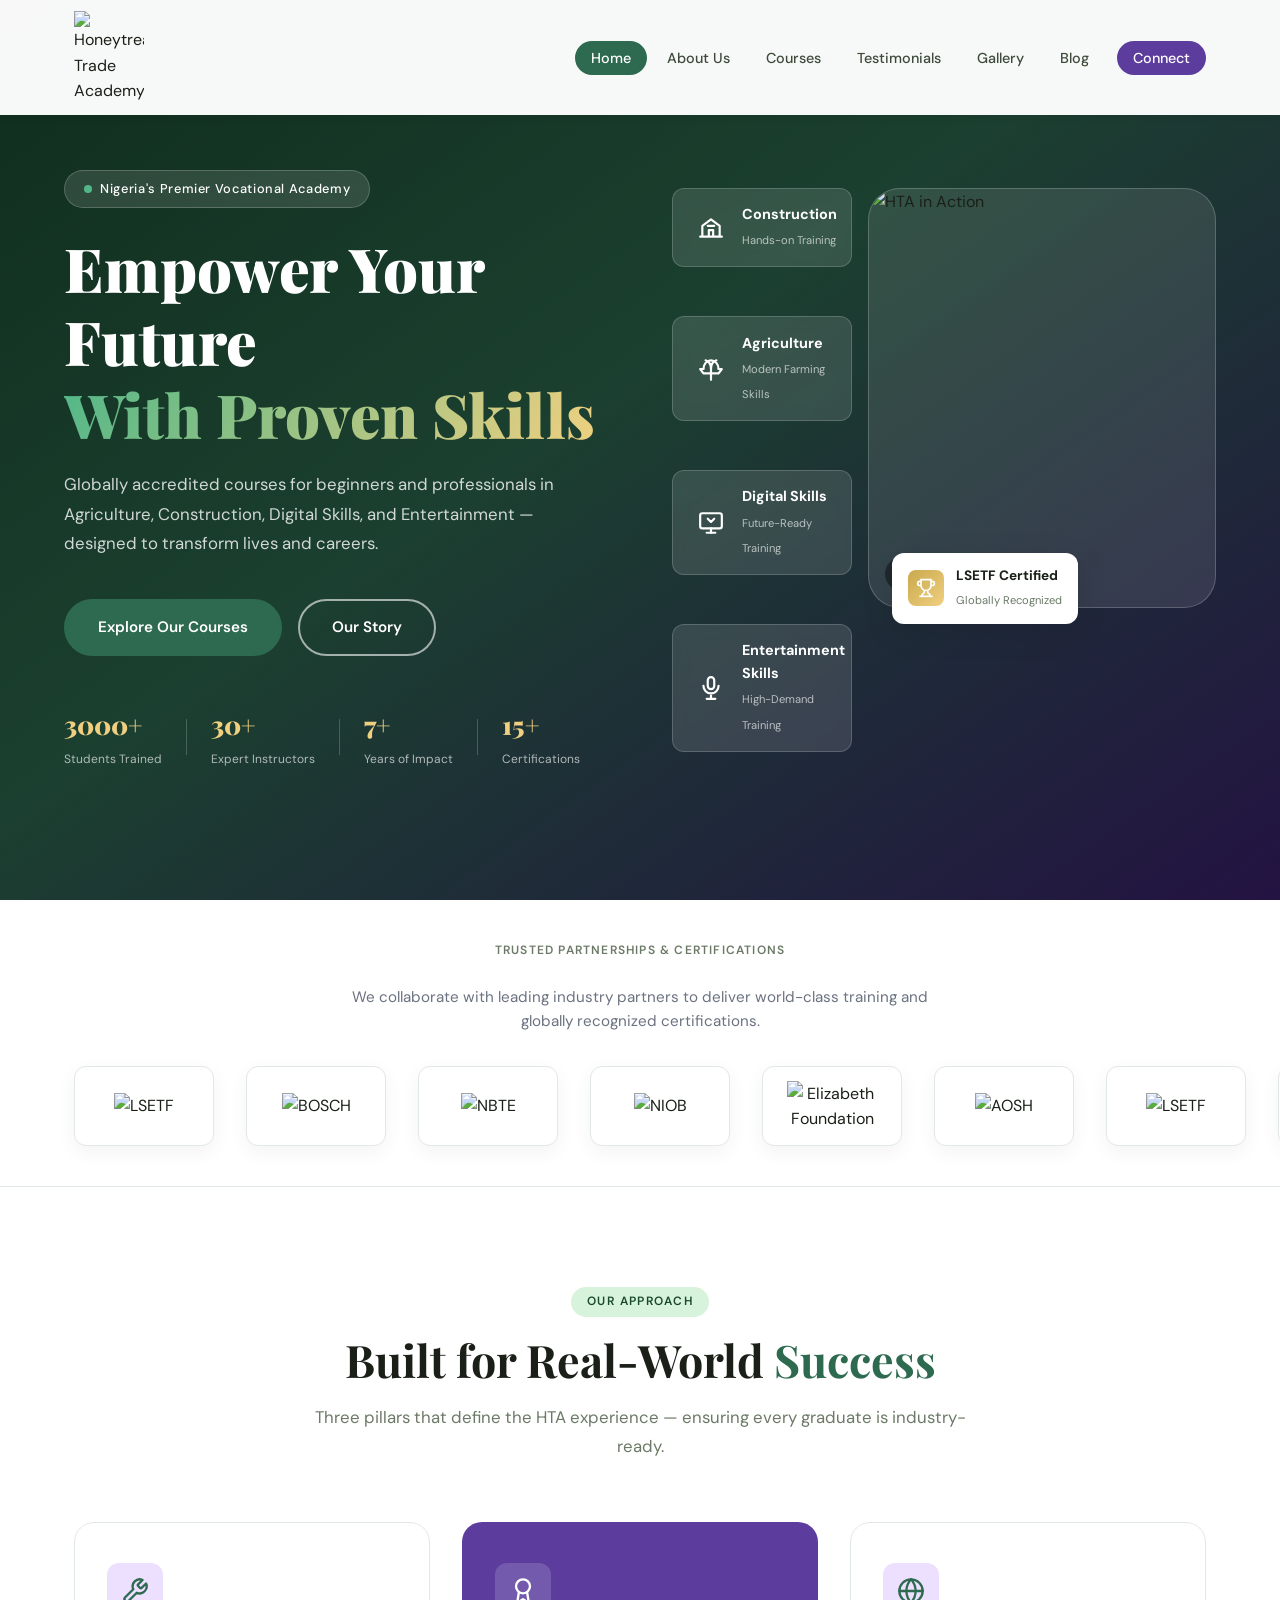
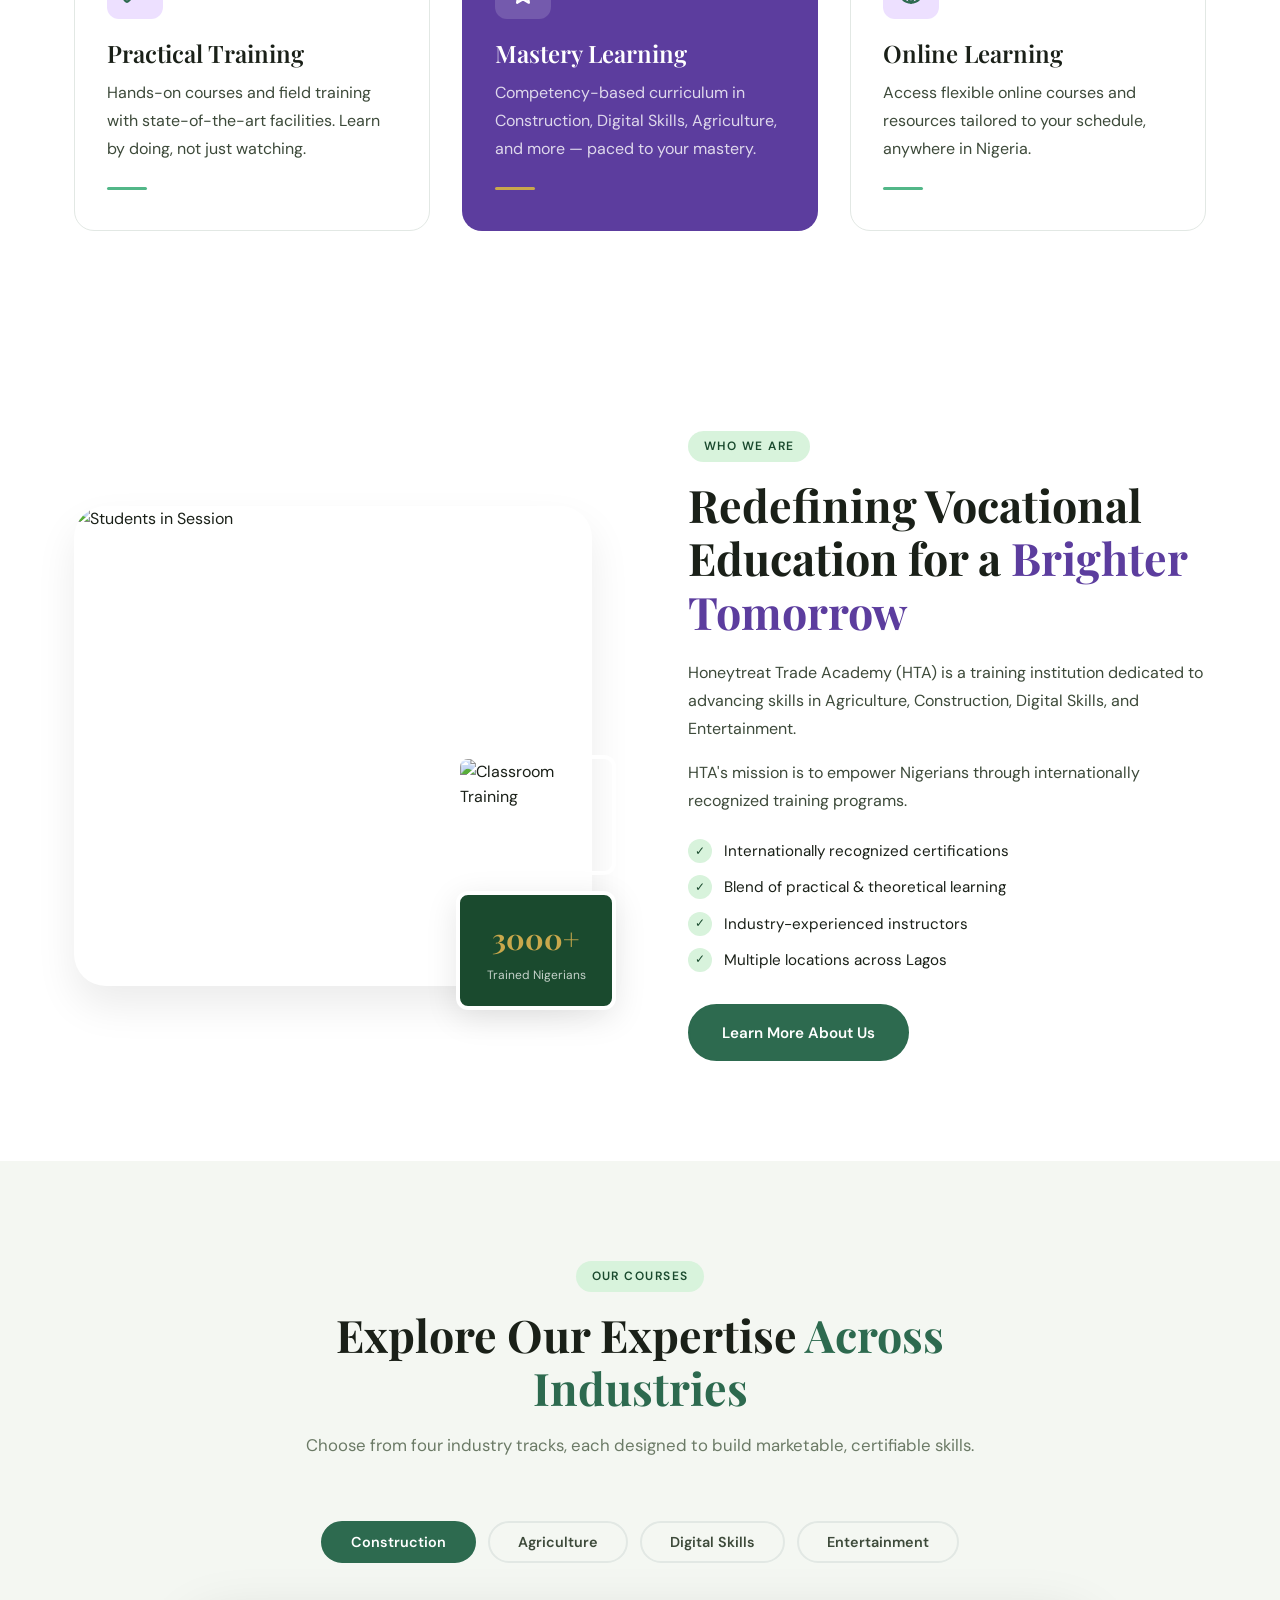
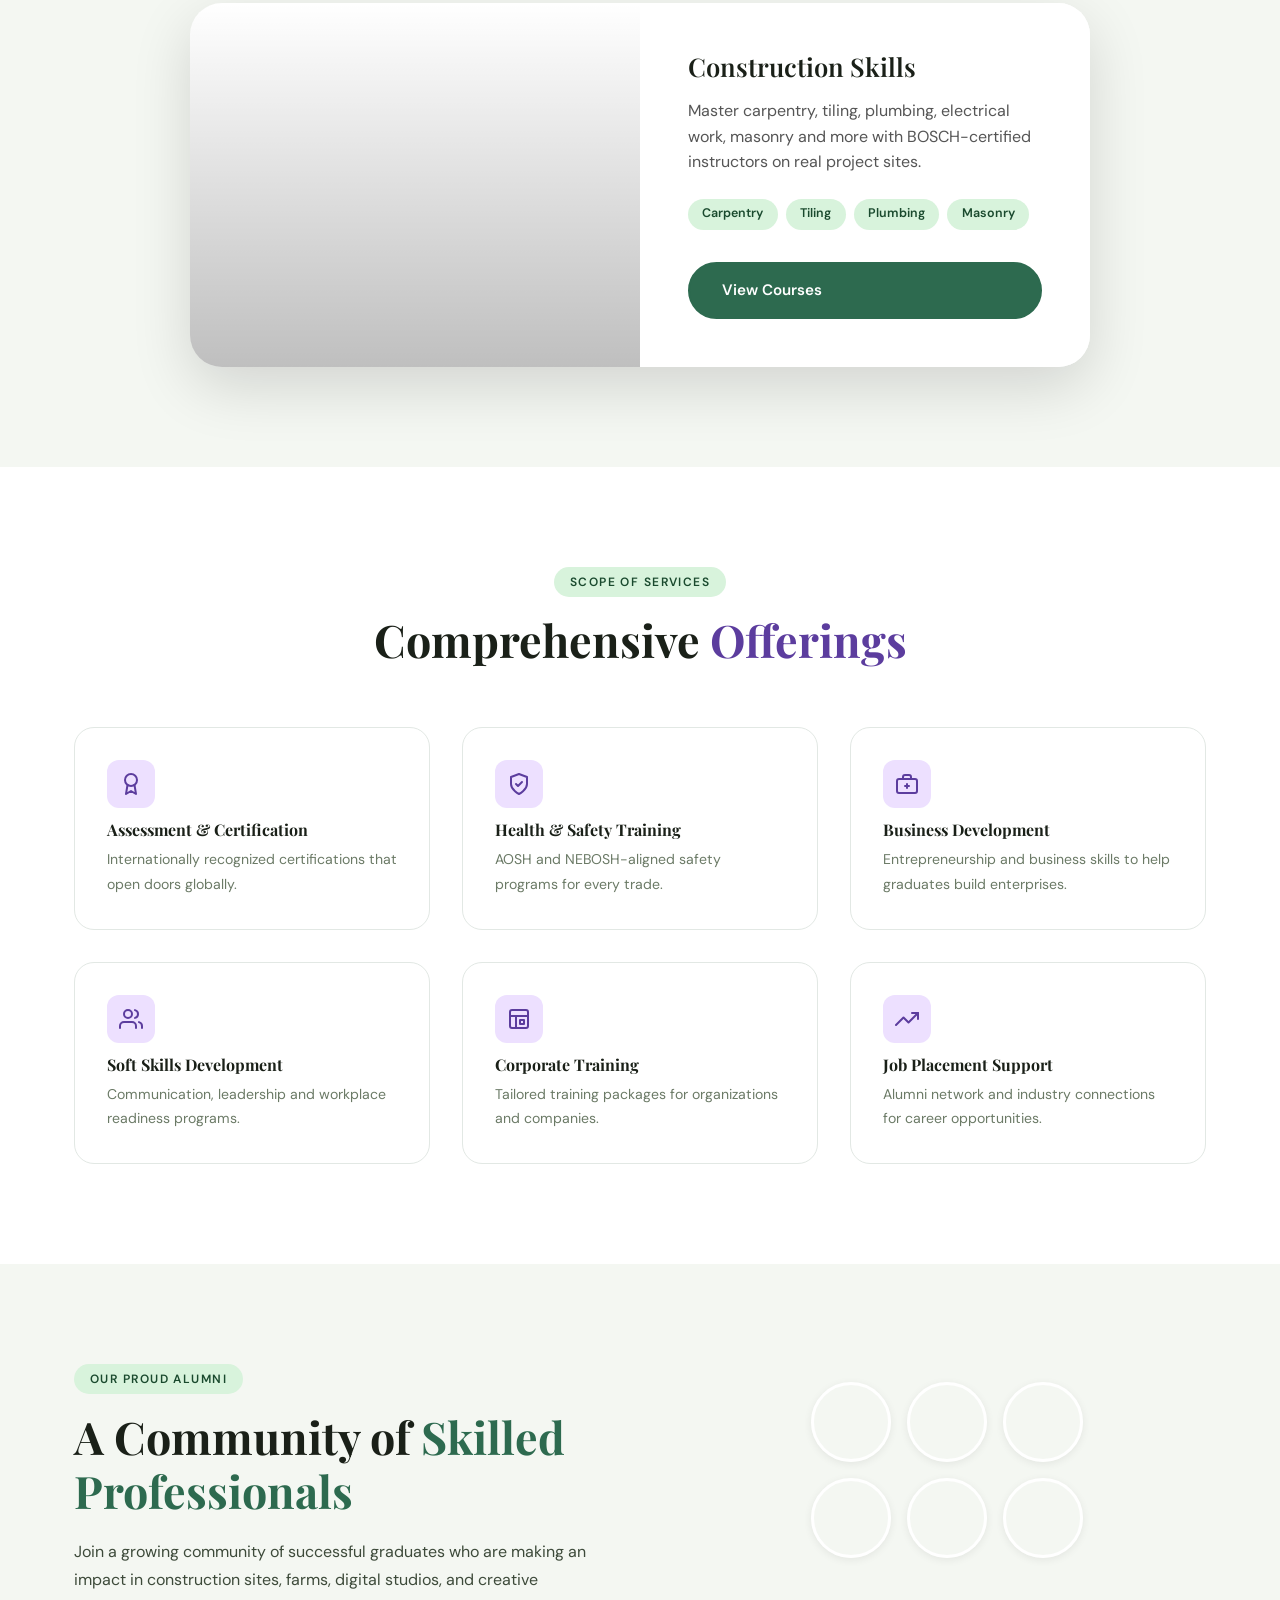
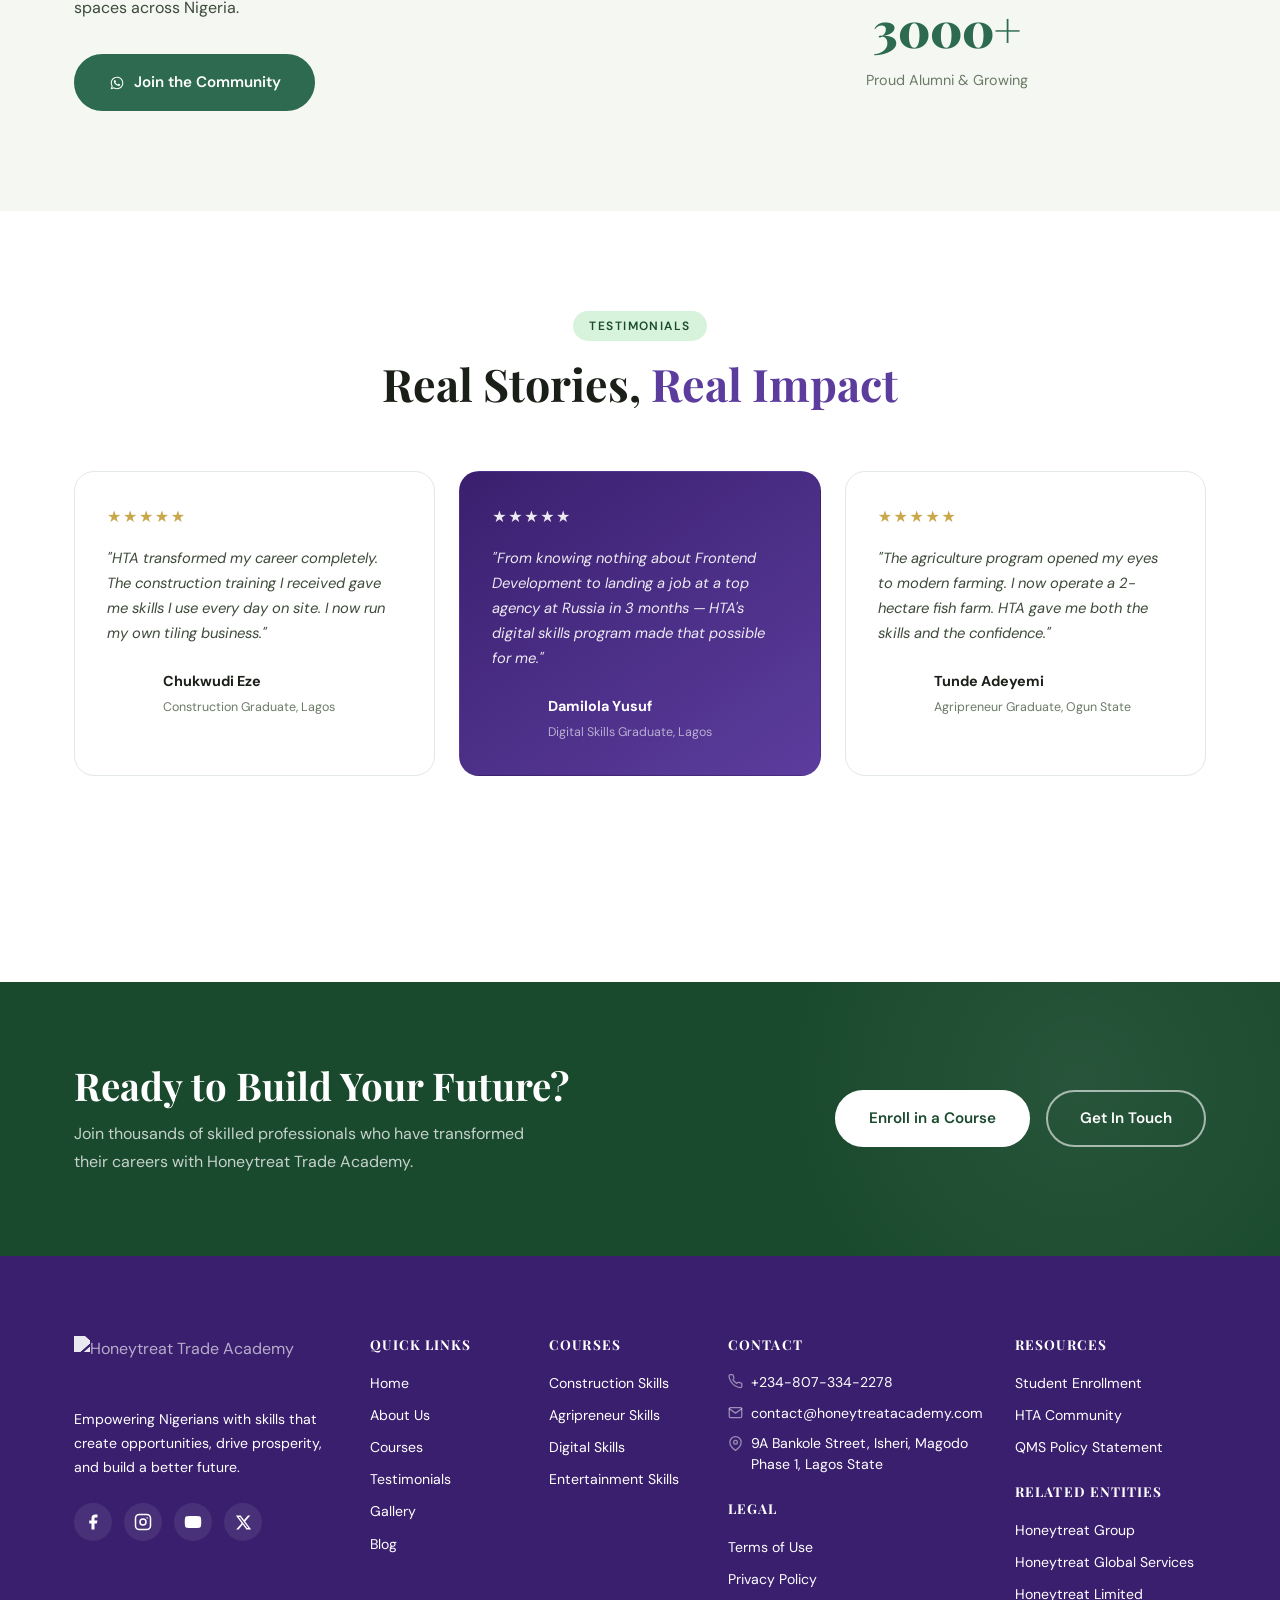
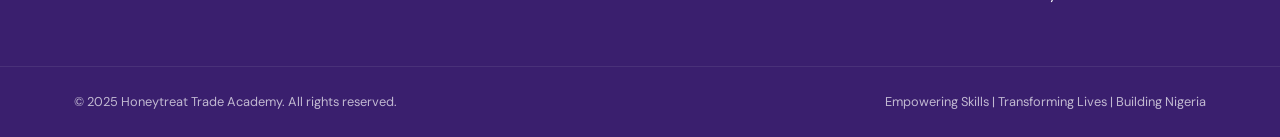
==== commit e7a64da8: "responsiveness" ====
--- a/index.html
+++ b/index.html
@@ -187,7 +187,7 @@
       <div class="stat-divider"></div>
       <div class="stat"><strong>30+</strong><span>Expert Instructors</span></div>
       <div class="stat-divider"></div>
-      <div class="stat"><strong>5+</strong><span>Years of Impact</span></div>
+      <div class="stat"><strong>7+</strong><span>Years of Impact</span></div>
       <div class="stat-divider"></div>
       <div class="stat"><strong>15+</strong><span>Certifications</span></div>
     </div>
--- a/styles.css
+++ b/styles.css
@@ -1222,6 +1222,33 @@
     grid-template-columns: 1fr;
   }
 }
+/* ===== NAV FIX FOR TABLET (PREVENT OVERFLOW) ===== */
+@media (max-width: 1024px) {
+  .nav-links {
+    display: none;
+    flex-direction: column;
+    position: absolute;
+    top: 100%;
+    left: 0; right: 0;
+    background: white;
+    padding: 1rem 1.5rem 1.5rem;
+    box-shadow: 0 8px 32px rgba(0,0,0,0.12);
+    gap: 0.2rem;
+    z-index: 999;
+  }
+  .nav-links.open {
+    display: flex;
+  }
+  .nav-link { color: var(--text-body) !important; }
+  .hamburger {
+    display: flex;
+    margin-left: auto;
+  }
+  .nav-container {
+    position: relative;
+  }
+}
+
 .social-links {
   display: flex;
   flex-direction: row;
@@ -1862,7 +1889,7 @@
   .hero-desc { margin: 0 auto 2.5rem; }
   .about-grid { grid-template-columns: 1fr; gap: 3rem; }
   .alumni-grid { grid-template-columns: 1fr; }
-  .footer-grid { grid-template-columns: 1fr 1fr; }
+  .footer-grid { grid-template-columns: 1fr 1fr 1fr; }
   .team-grid { grid-template-columns: repeat(3, 1fr); }
   .stats-row { grid-template-columns: repeat(2, 1fr); }
   .blog-grid { grid-template-columns: 1fr; }
@@ -1875,7 +1902,13 @@
   .nav-links { display: none; flex-direction: column; position: absolute; top: 100%; left: 0; right: 0; background: white; padding: 1rem 1.5rem 2rem; box-shadow: var(--shadow-md); gap: 0.25rem; }
   .nav-links.open { display: flex; }
   .nav-link { color: var(--text-body) !important; }
-  .navbar { background: rgba(26, 74, 46, 0.98) !important; }
+  .hero { padding-left: 1.25rem !important; padding-right: 1.25rem !important; }
+  .hero { grid-template-columns: 1fr !important; width: 100% !important; overflow-x: hidden !important; padding: 100px 1.25rem 60px !important; }
+.hero-content { width: 100% !important; max-width: 100% !important; }
+.hero-desc { max-width: 100% !important; margin: 0 auto 2rem; }
+.hero-actions { flex-direction: column; align-items: center; }
+.hero-actions .btn { width: 100%; max-width: 280px; justify-content: center; }
+.stat-divider { display: none; }
   .hamburger { display: flex; }
   .pillars-grid { grid-template-columns: 1fr; }
   .offerings-grid { grid-template-columns: repeat(2, 1fr); }
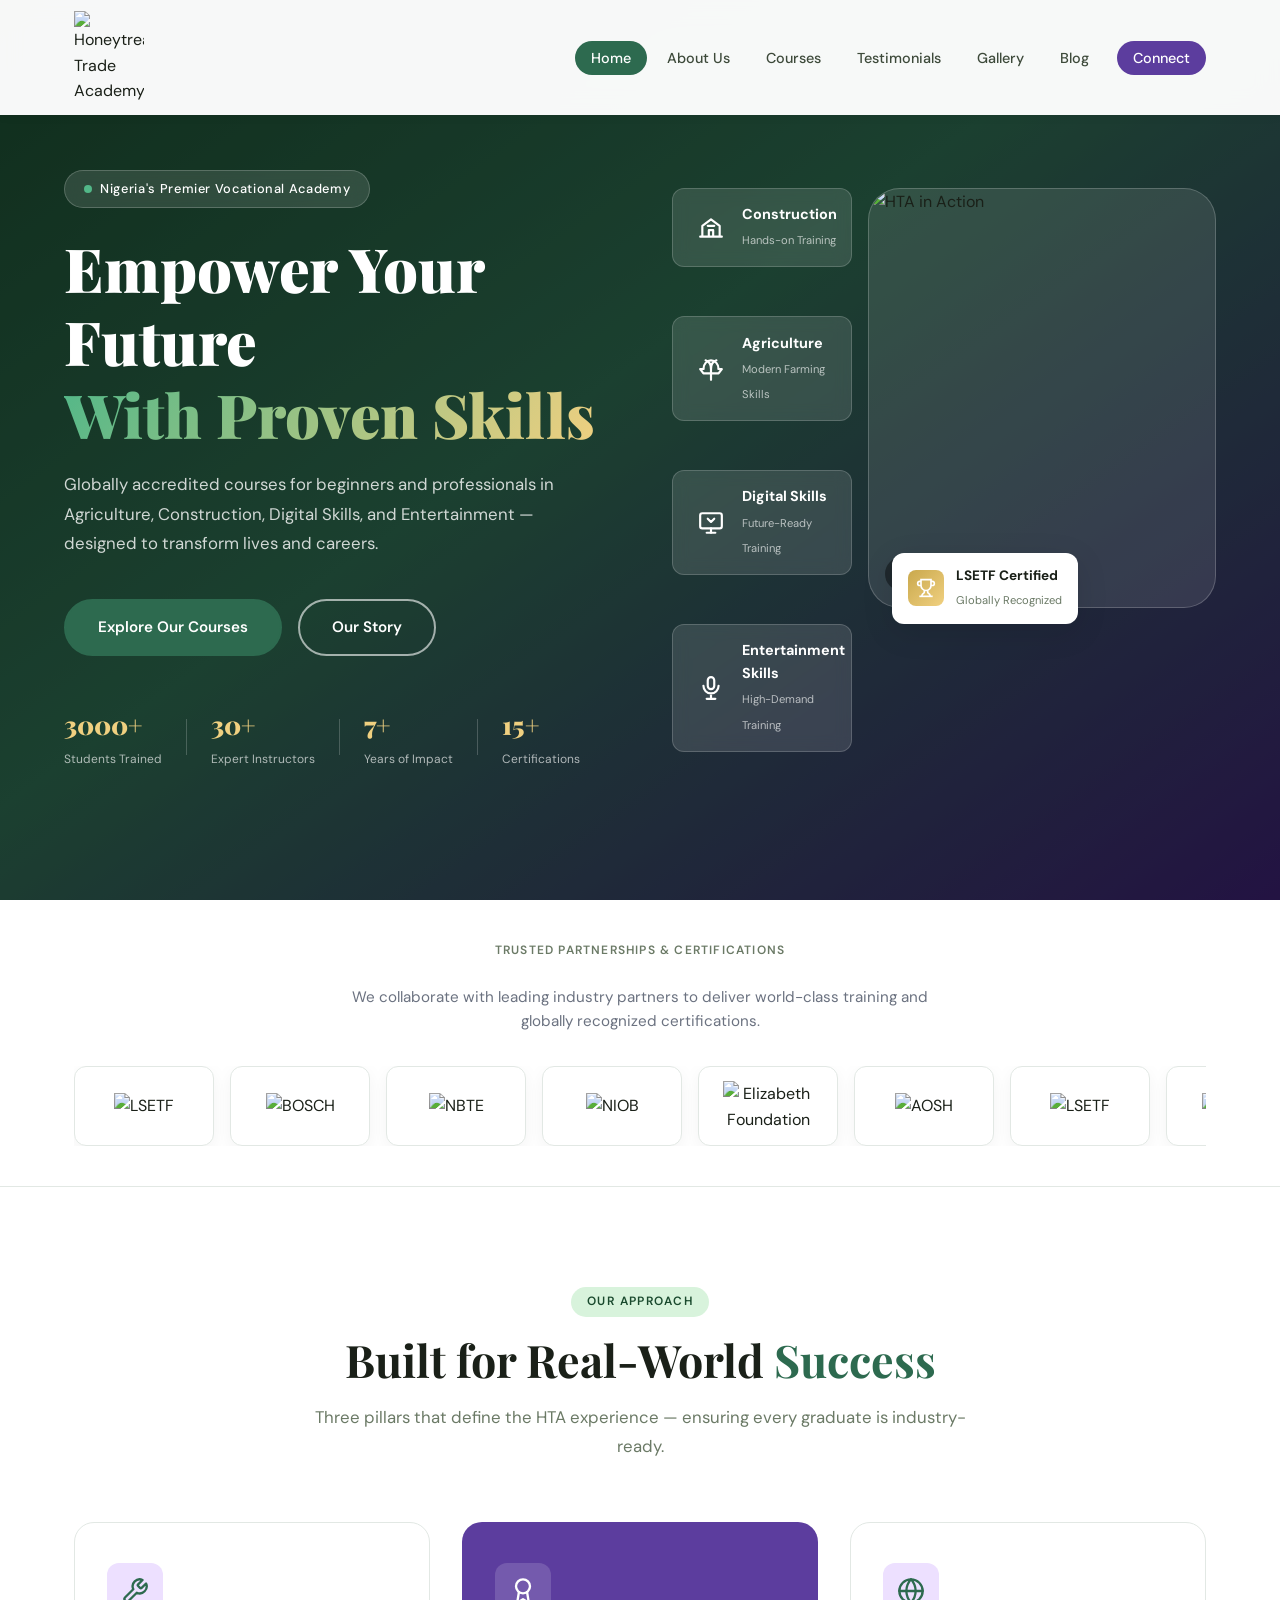
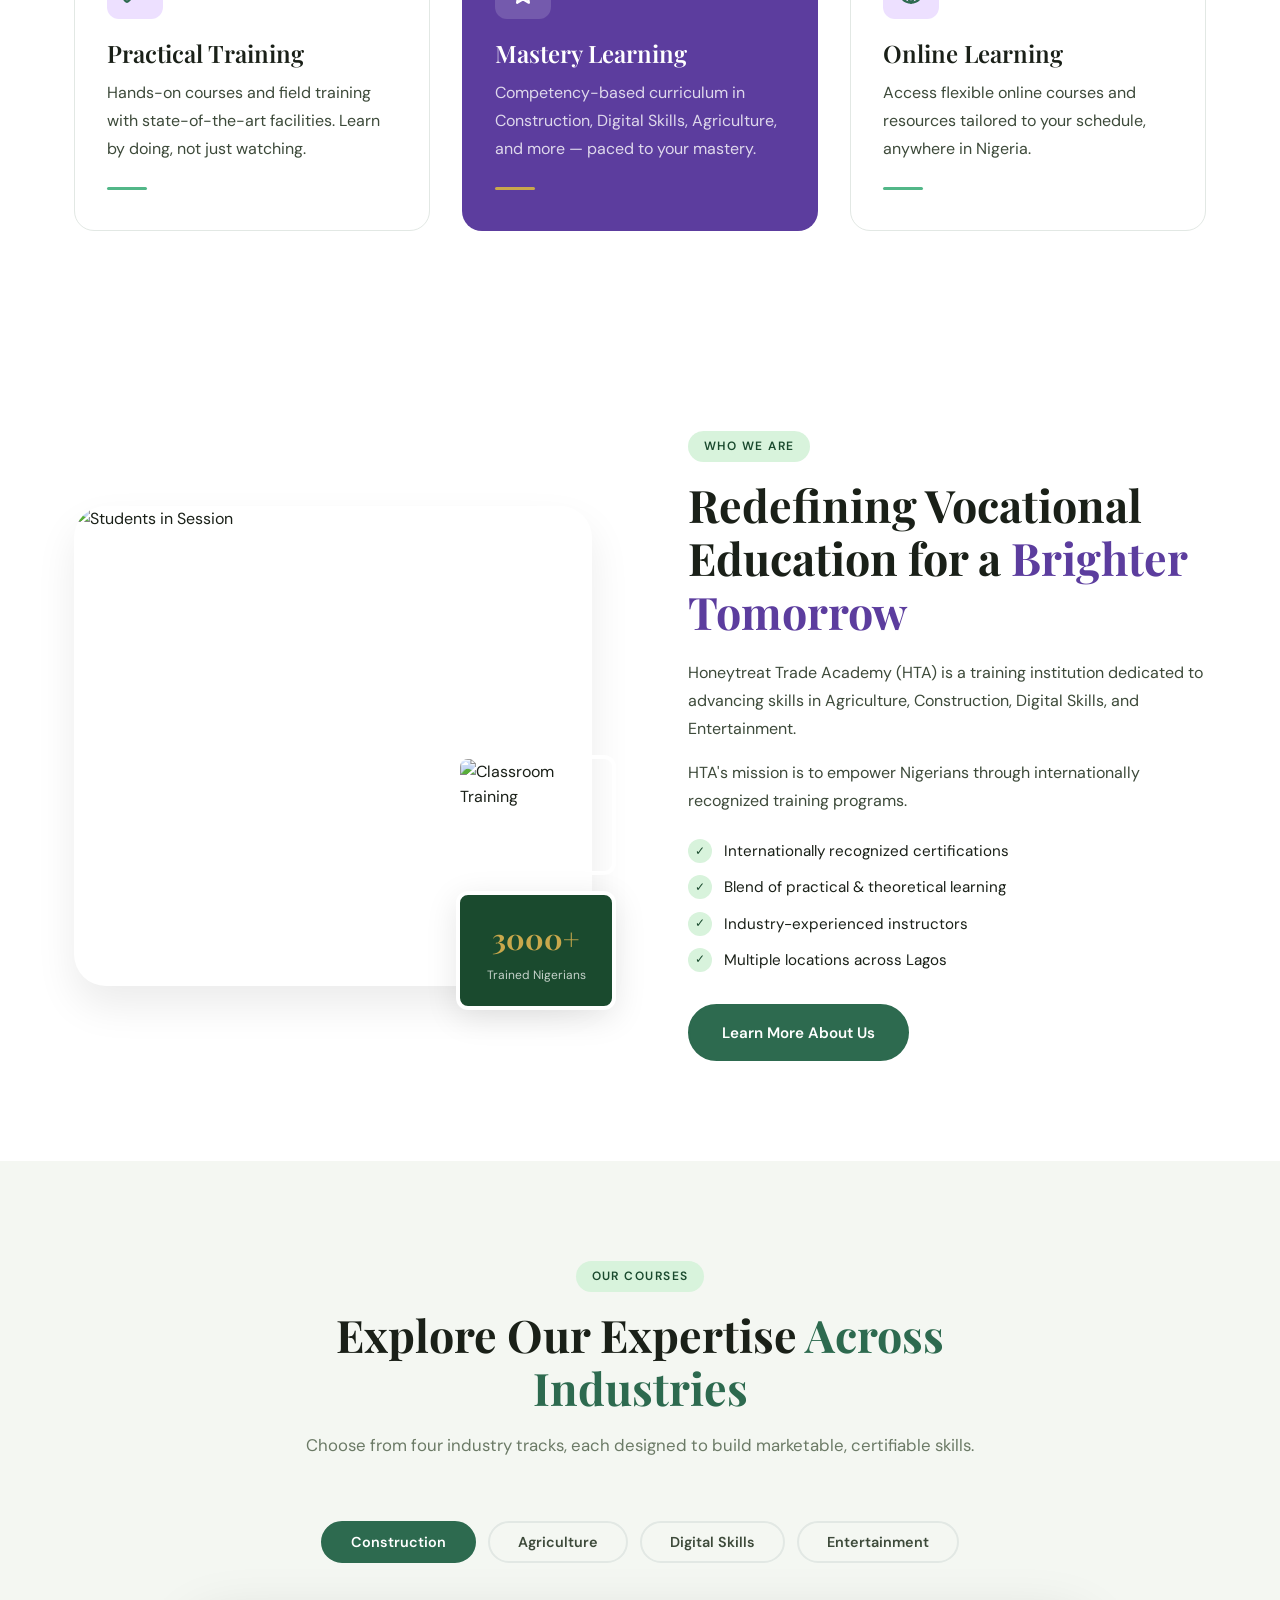
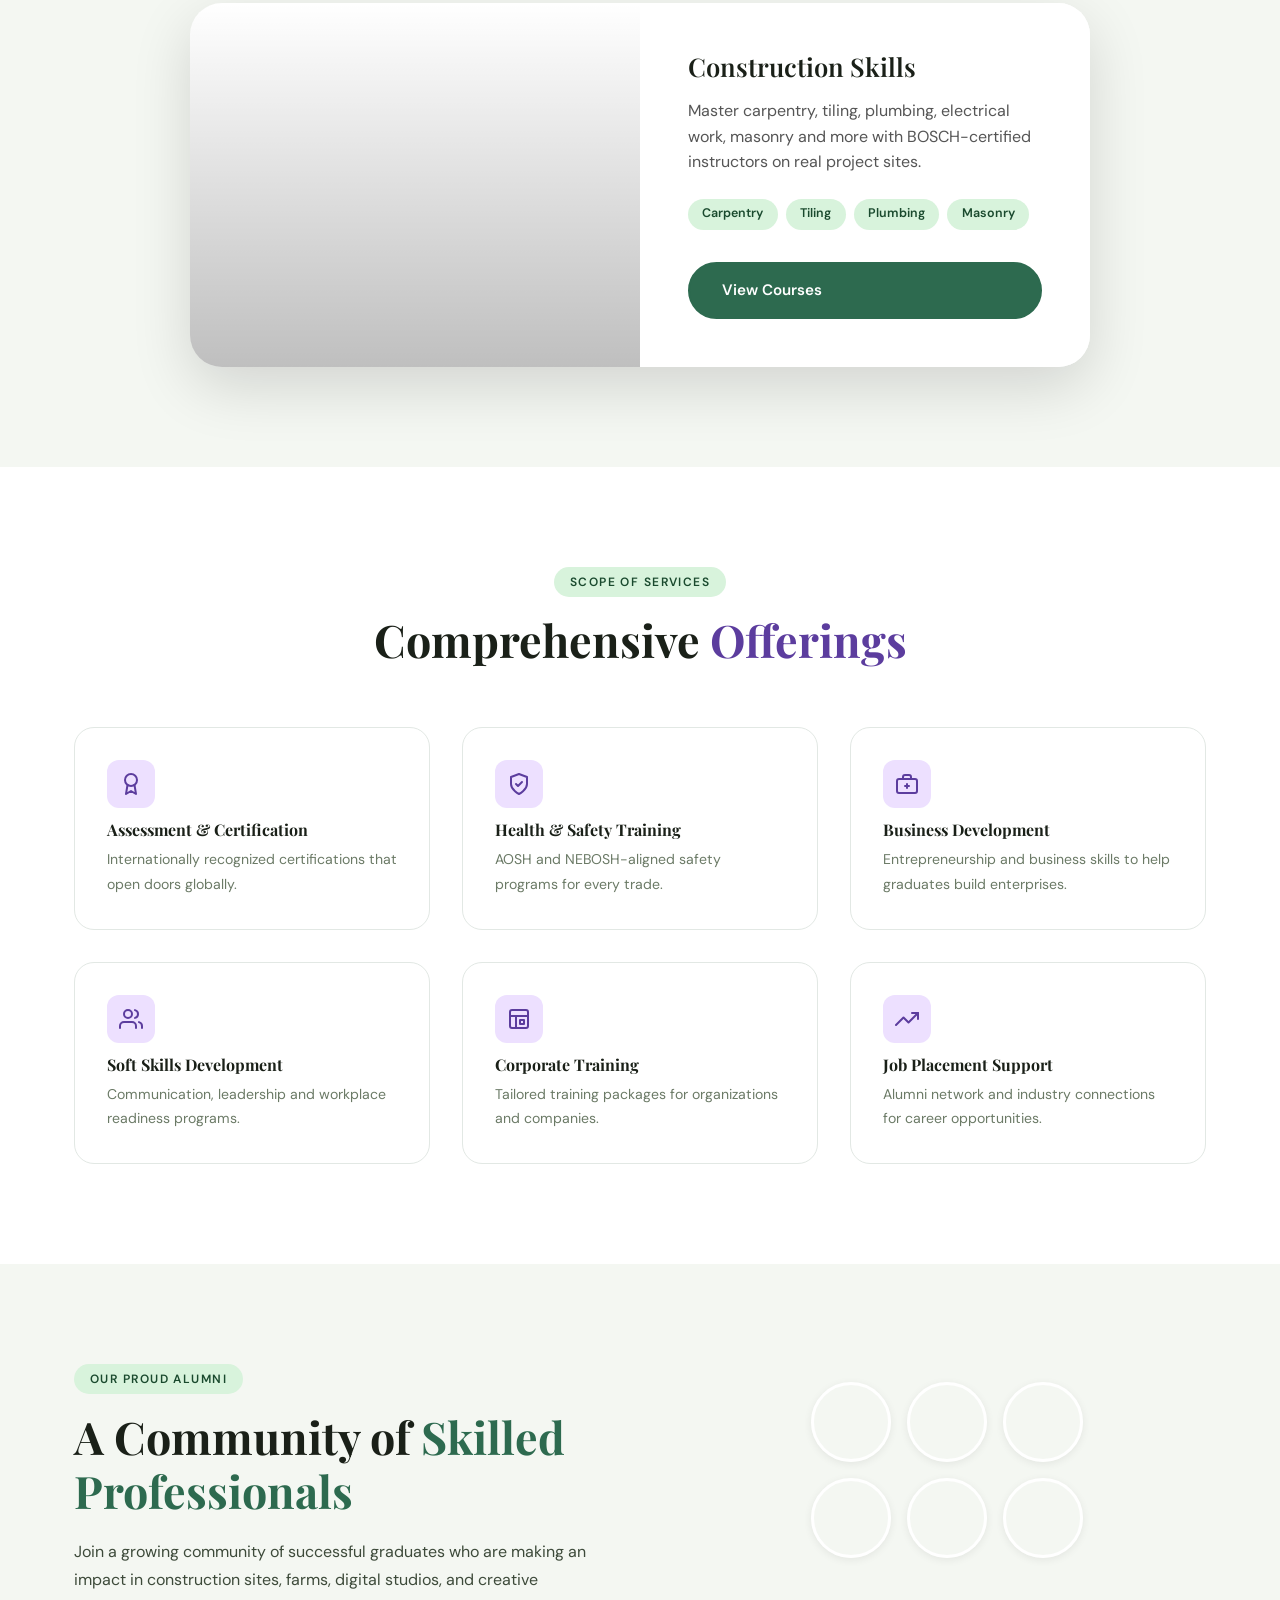
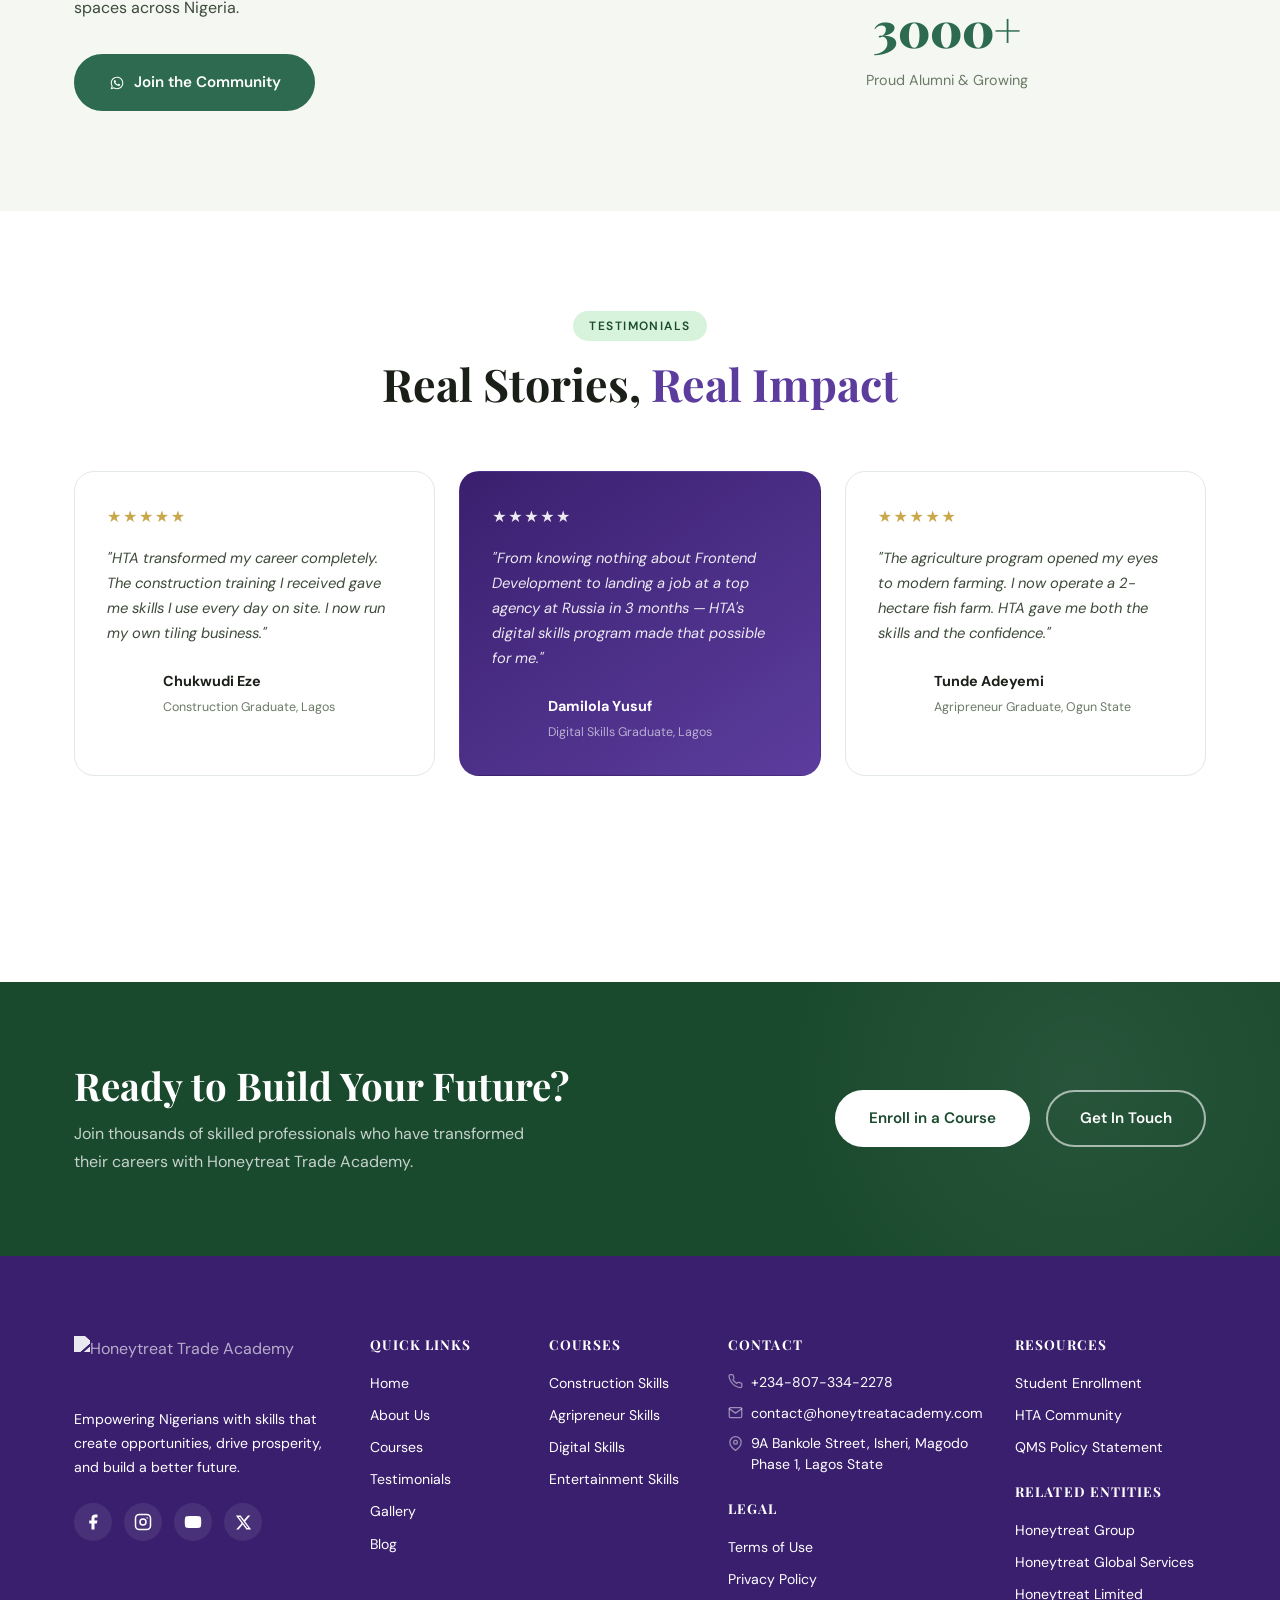
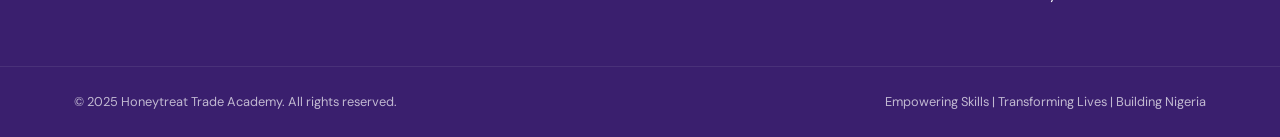
==== commit b65b82bc: "responsiveness" ====
--- a/index.html
+++ b/index.html
@@ -86,9 +86,20 @@
 /* TRACK (MOVING LINE) */
 .partners-track {
   display: flex;
-  gap: 2rem;
+  gap: 1rem;
   width: max-content;
   animation: scrollLogos 30s linear infinite;
+  will-change: transform;
+}
+.partners-marquee{
+  overflow:hidden;
+  width:100%;
+  max-width:100%;
+}
+
+html, body{
+  max-width:100%;
+  overflow-x:hidden;
 }
 
 /* LOGO CARD */
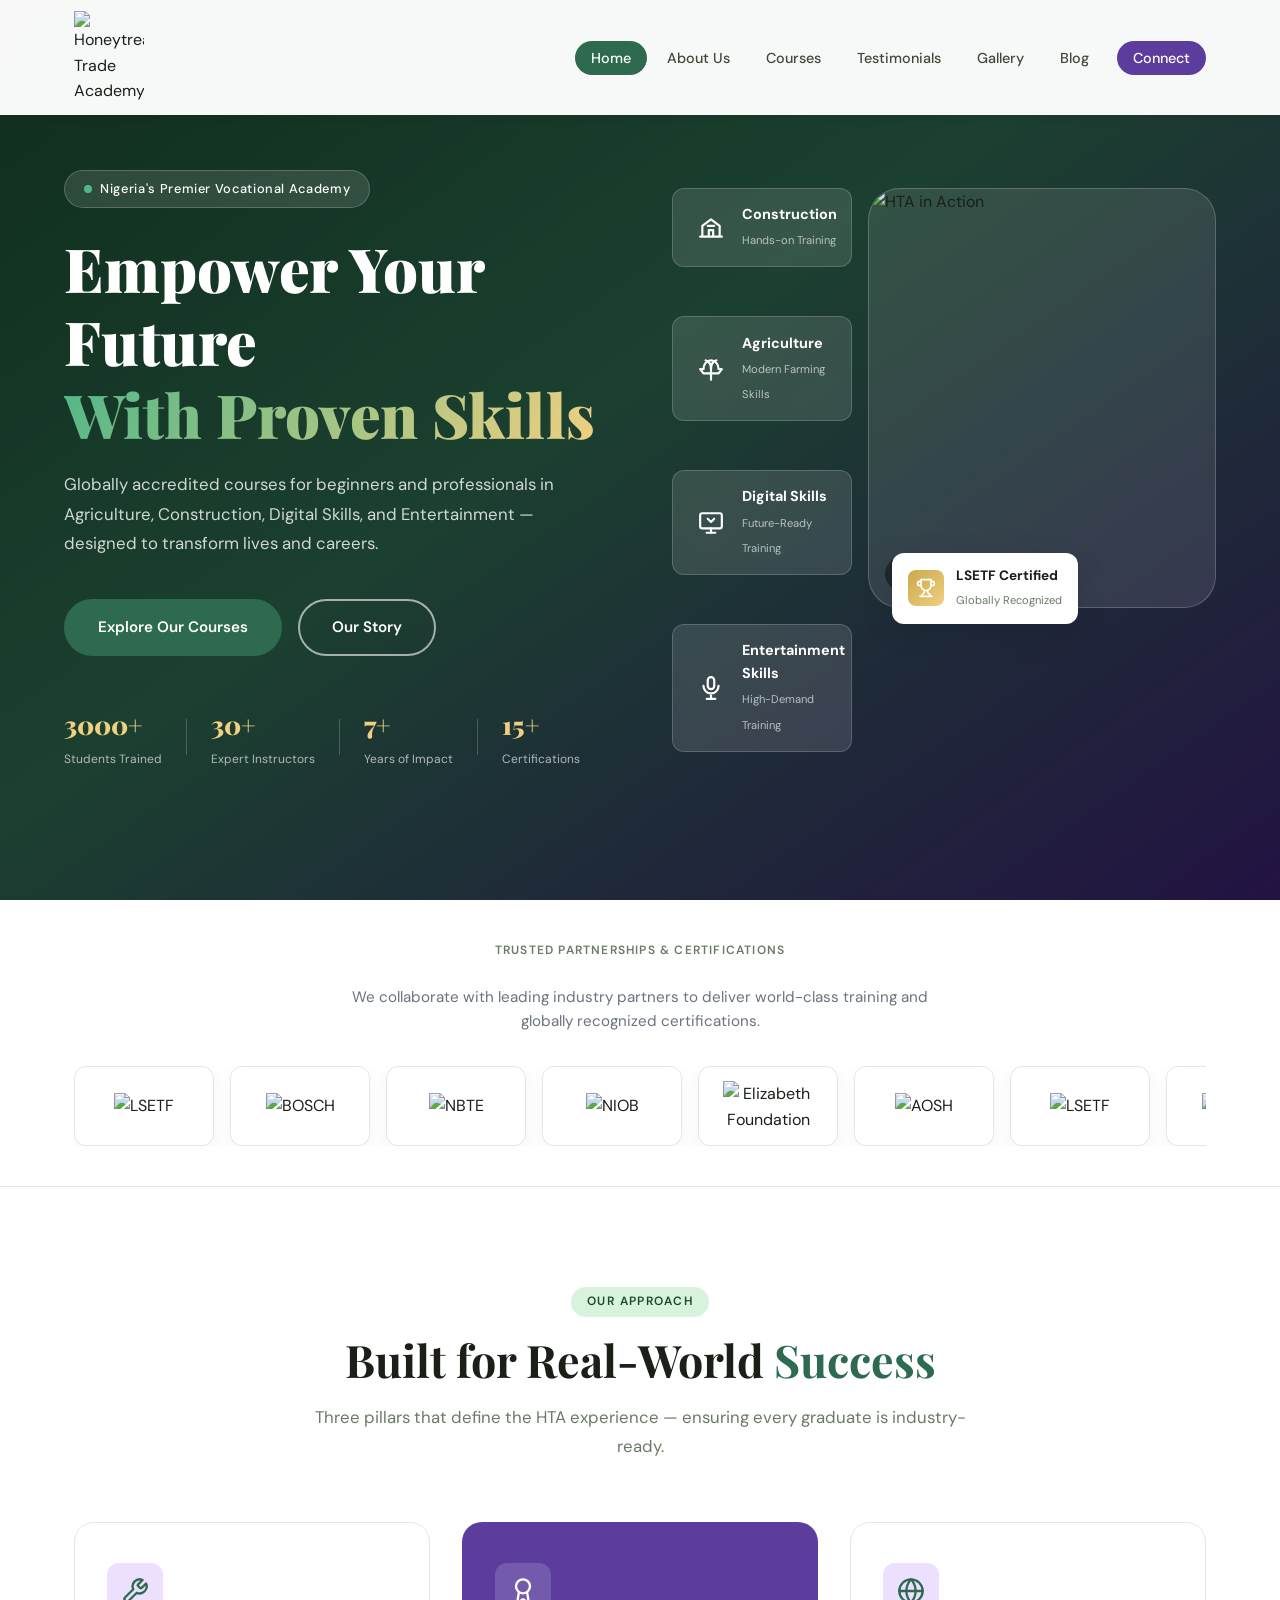
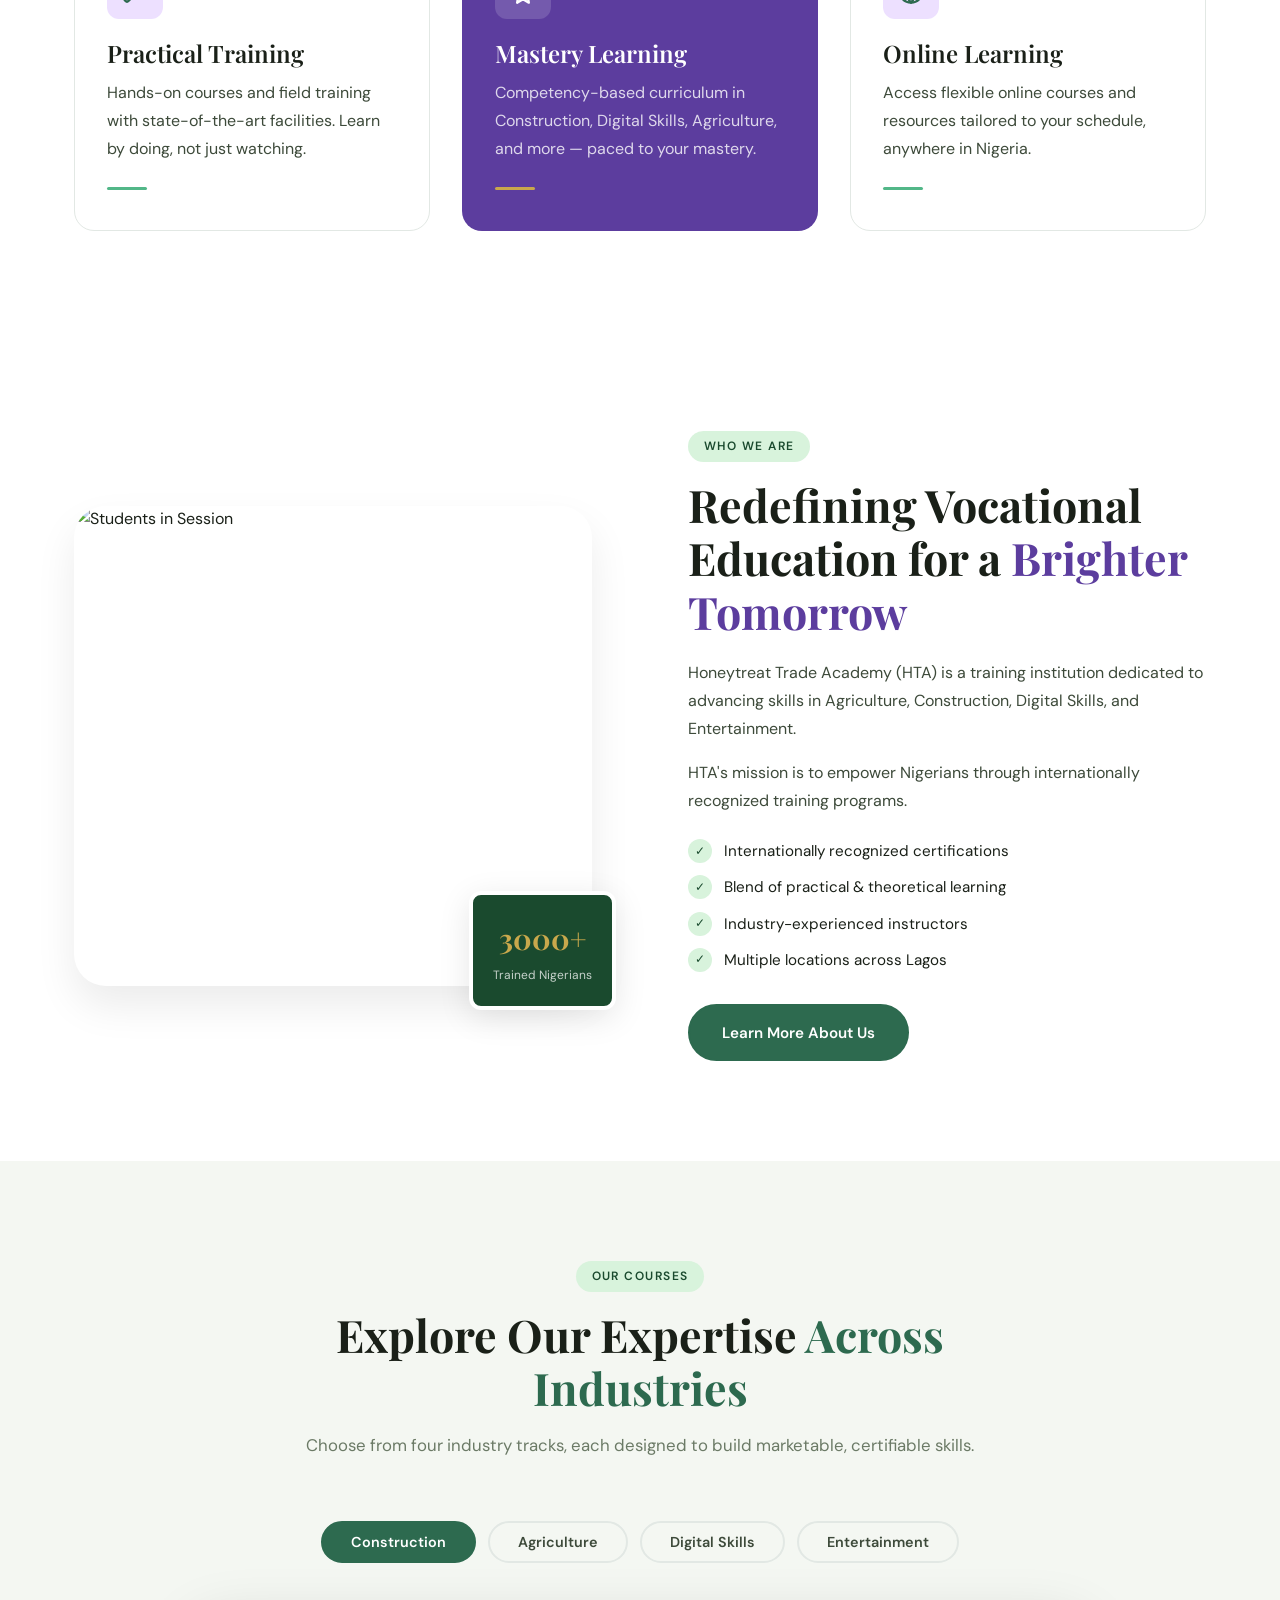
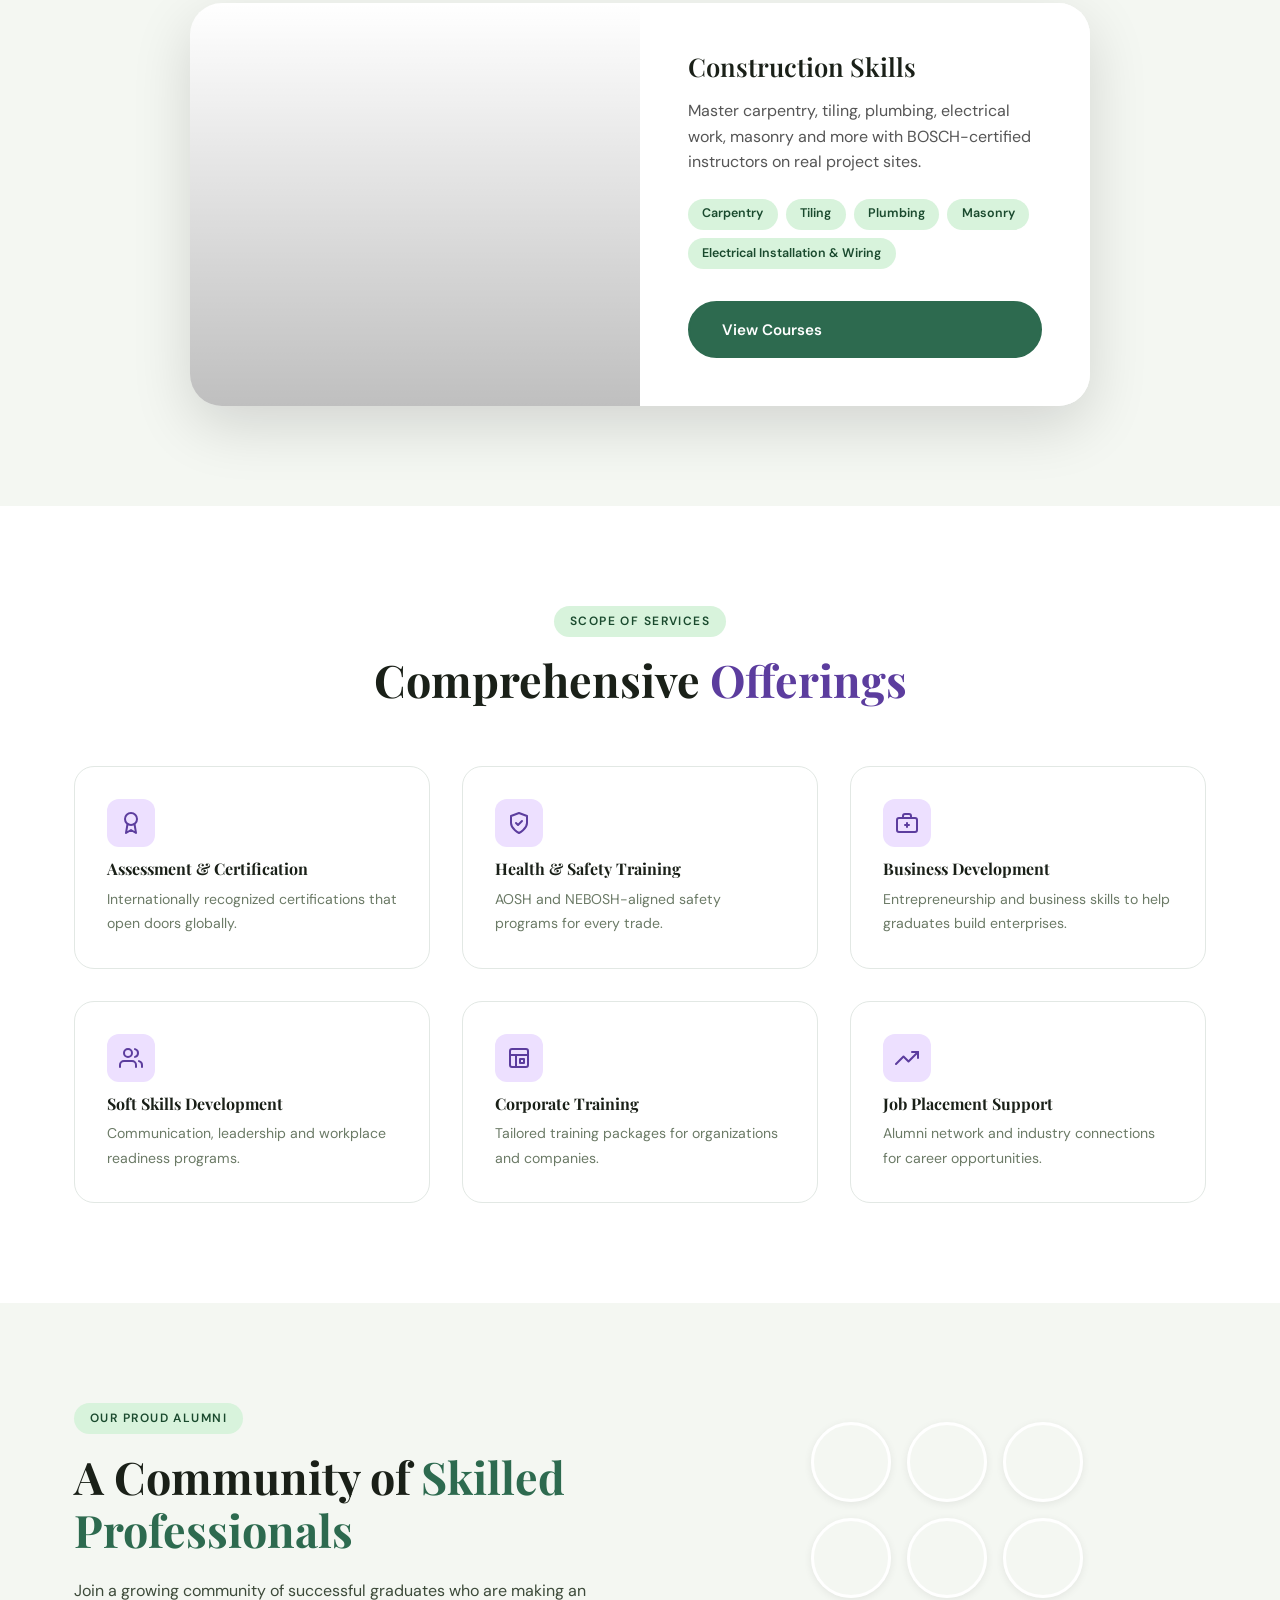
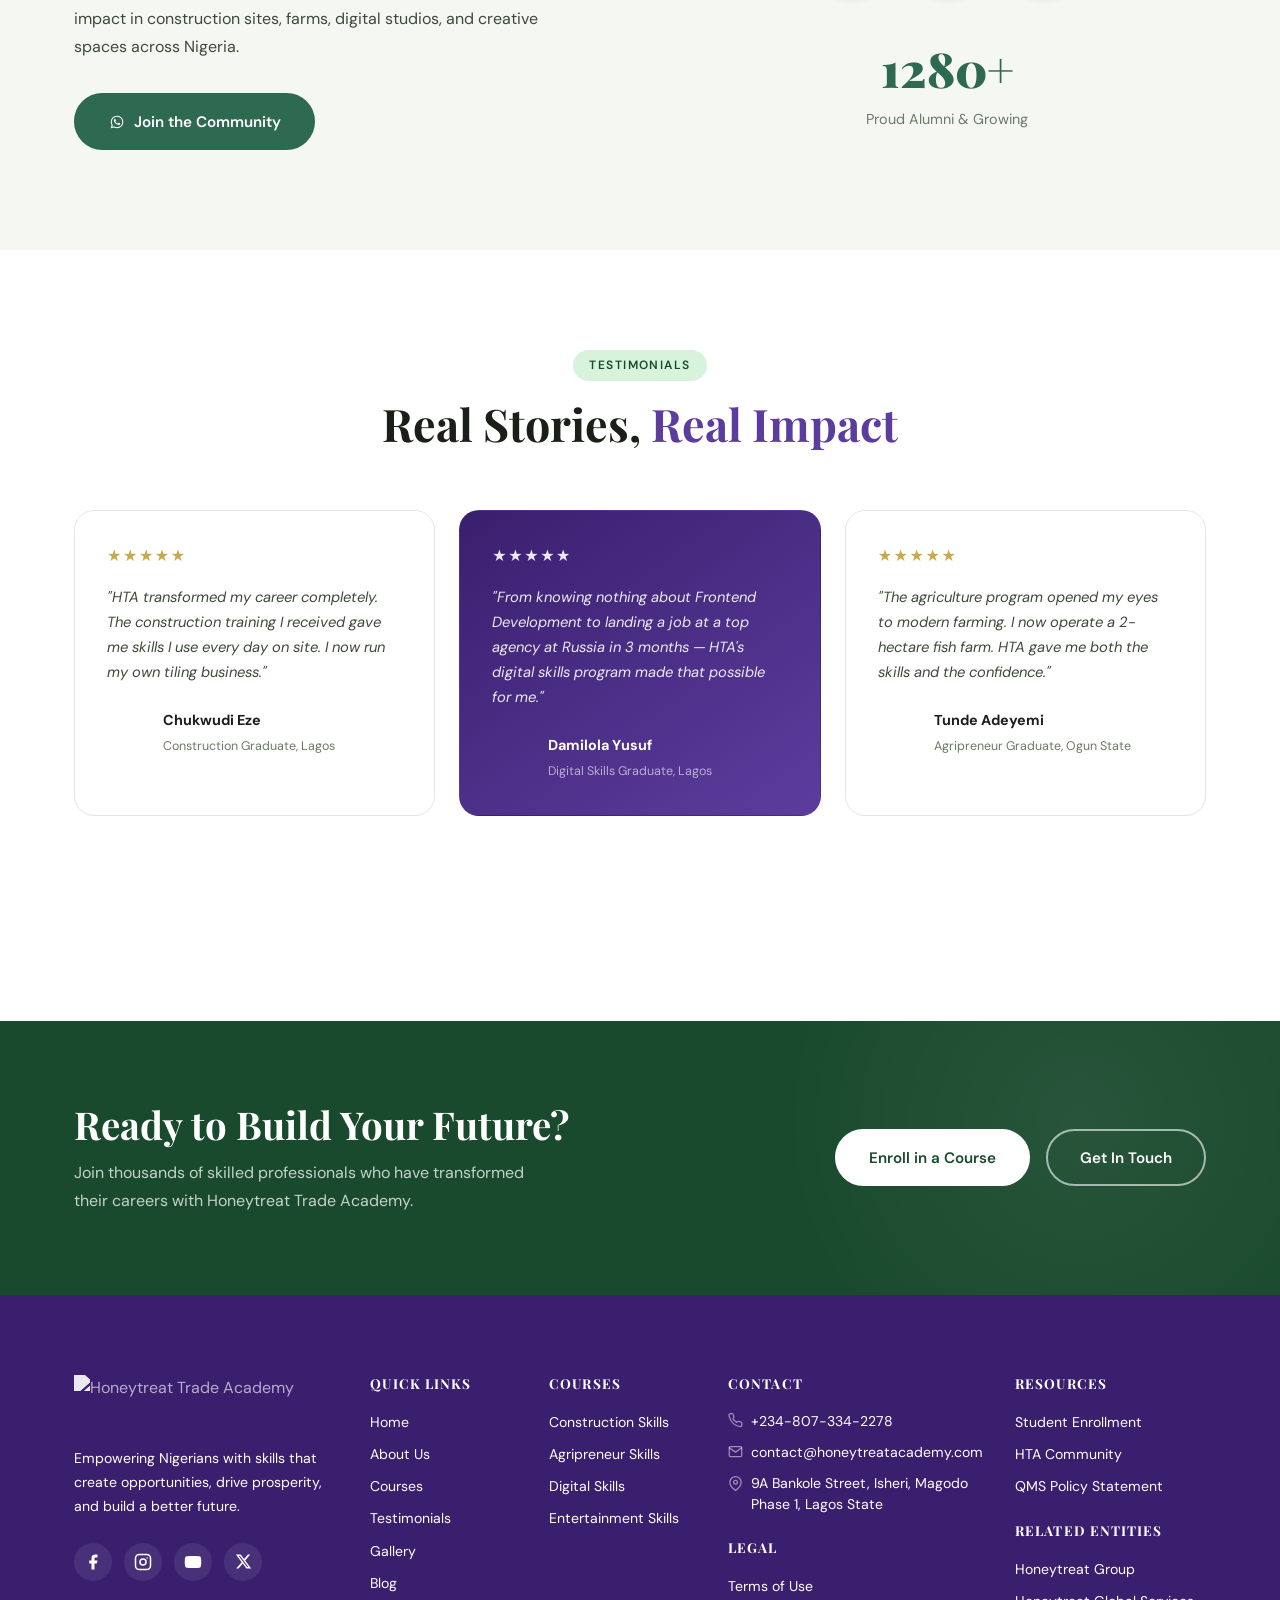
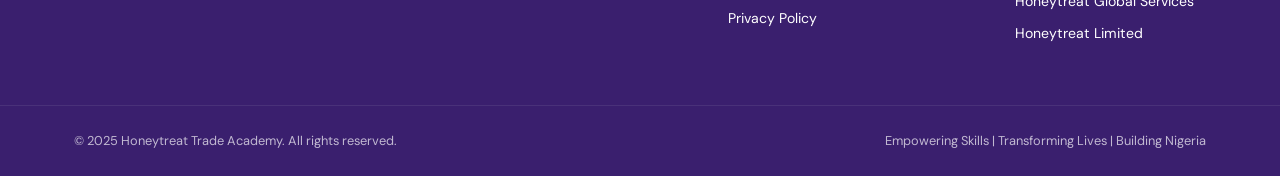
==== commit 36b9487e: "email and form request" ====
--- a/index.html
+++ b/index.html
@@ -401,10 +401,6 @@
 
       <div class="about-img-side">
 
-        <!-- SMALL IMAGE -->
-        <div class="about-img-small">
-          <img src="classroom.png" alt="Classroom Training">
-        </div>
 
         <!-- STAT BOX -->
         <div class="about-stat-box">
@@ -465,7 +461,7 @@
           <div class="cp-content">
             <h3>Construction Skills</h3>
             <p>Master carpentry, tiling, plumbing, electrical work, masonry and more with BOSCH-certified instructors on real project sites.</p>
-            <div class="cp-tags"><span>Carpentry</span><span>Tiling</span><span>Plumbing</span><span>Masonry</span></div>
+            <div class="cp-tags"><span>Carpentry</span><span>Tiling</span><span>Plumbing</span><span>Masonry</span><span>Electrical Installation & Wiring</span></div>
             <a href="courses.html" class="btn btn-primary">View Courses</a>
           </div>
         </div>
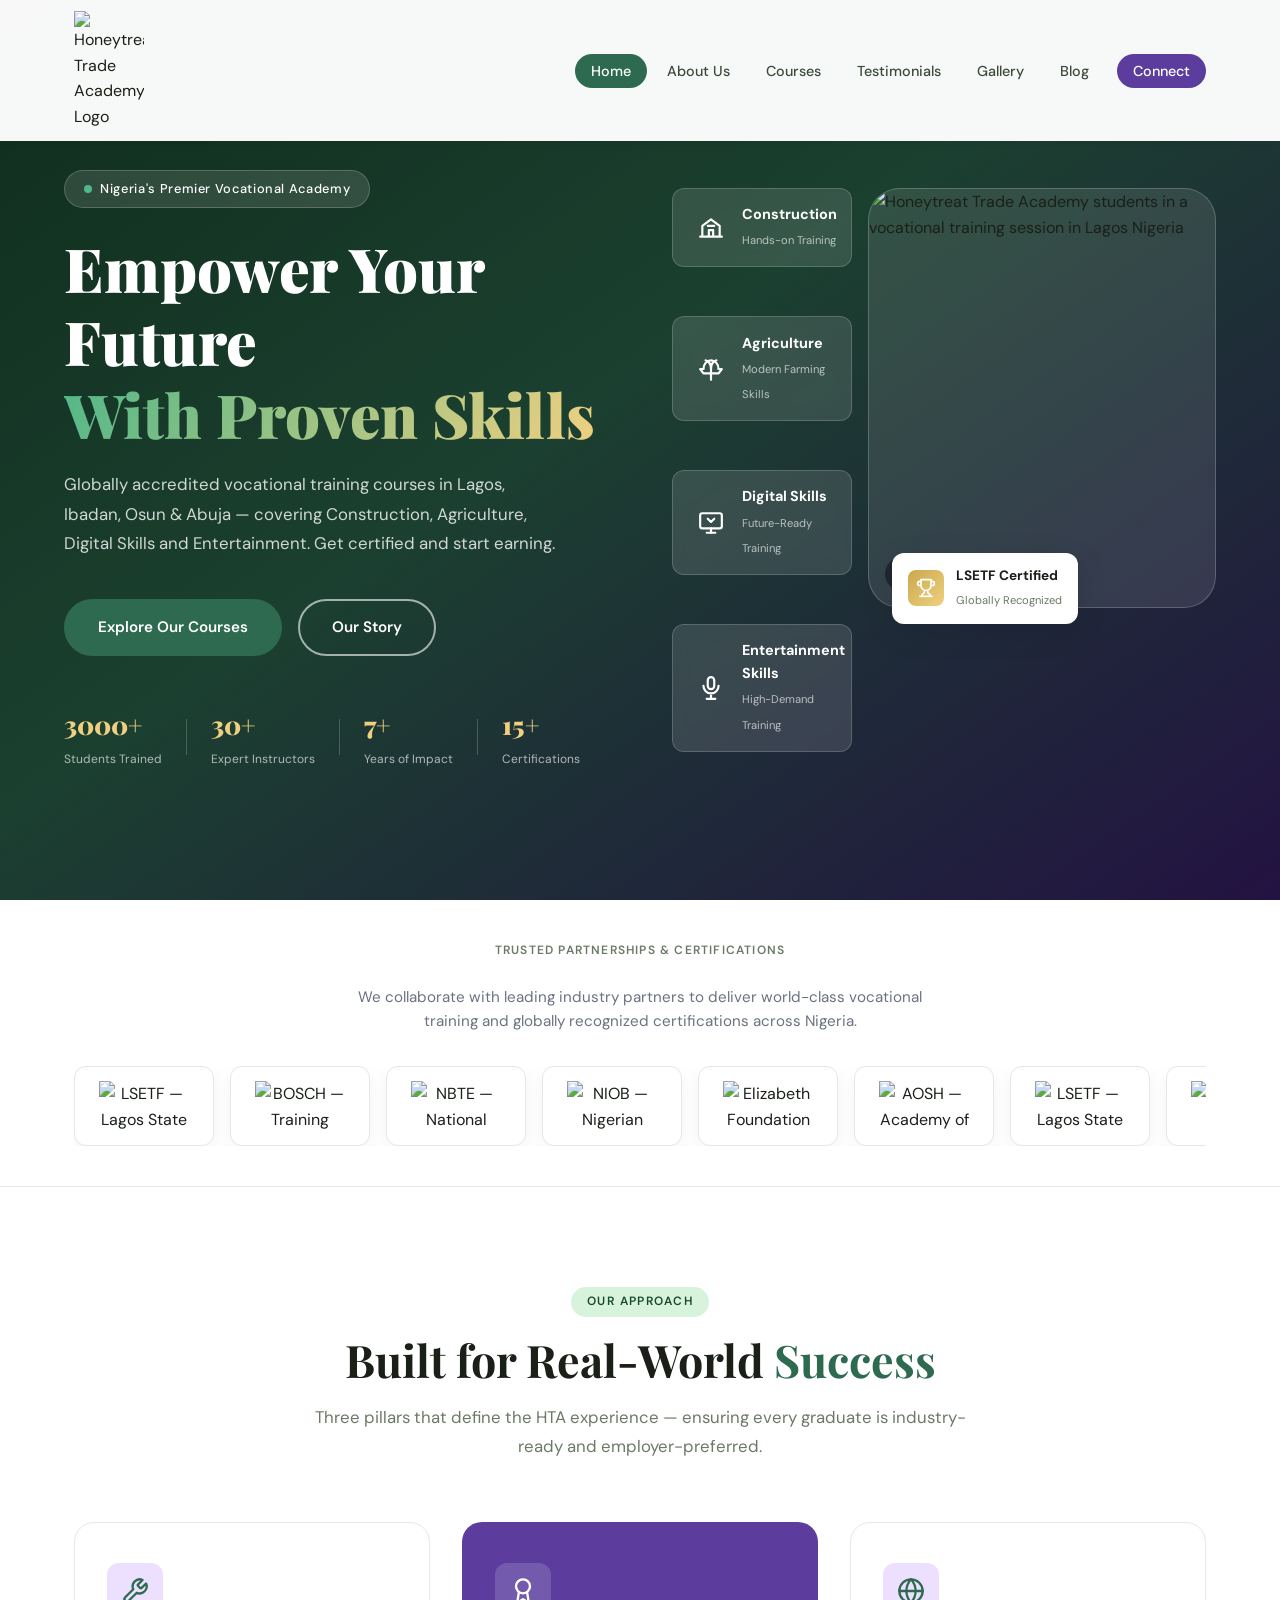
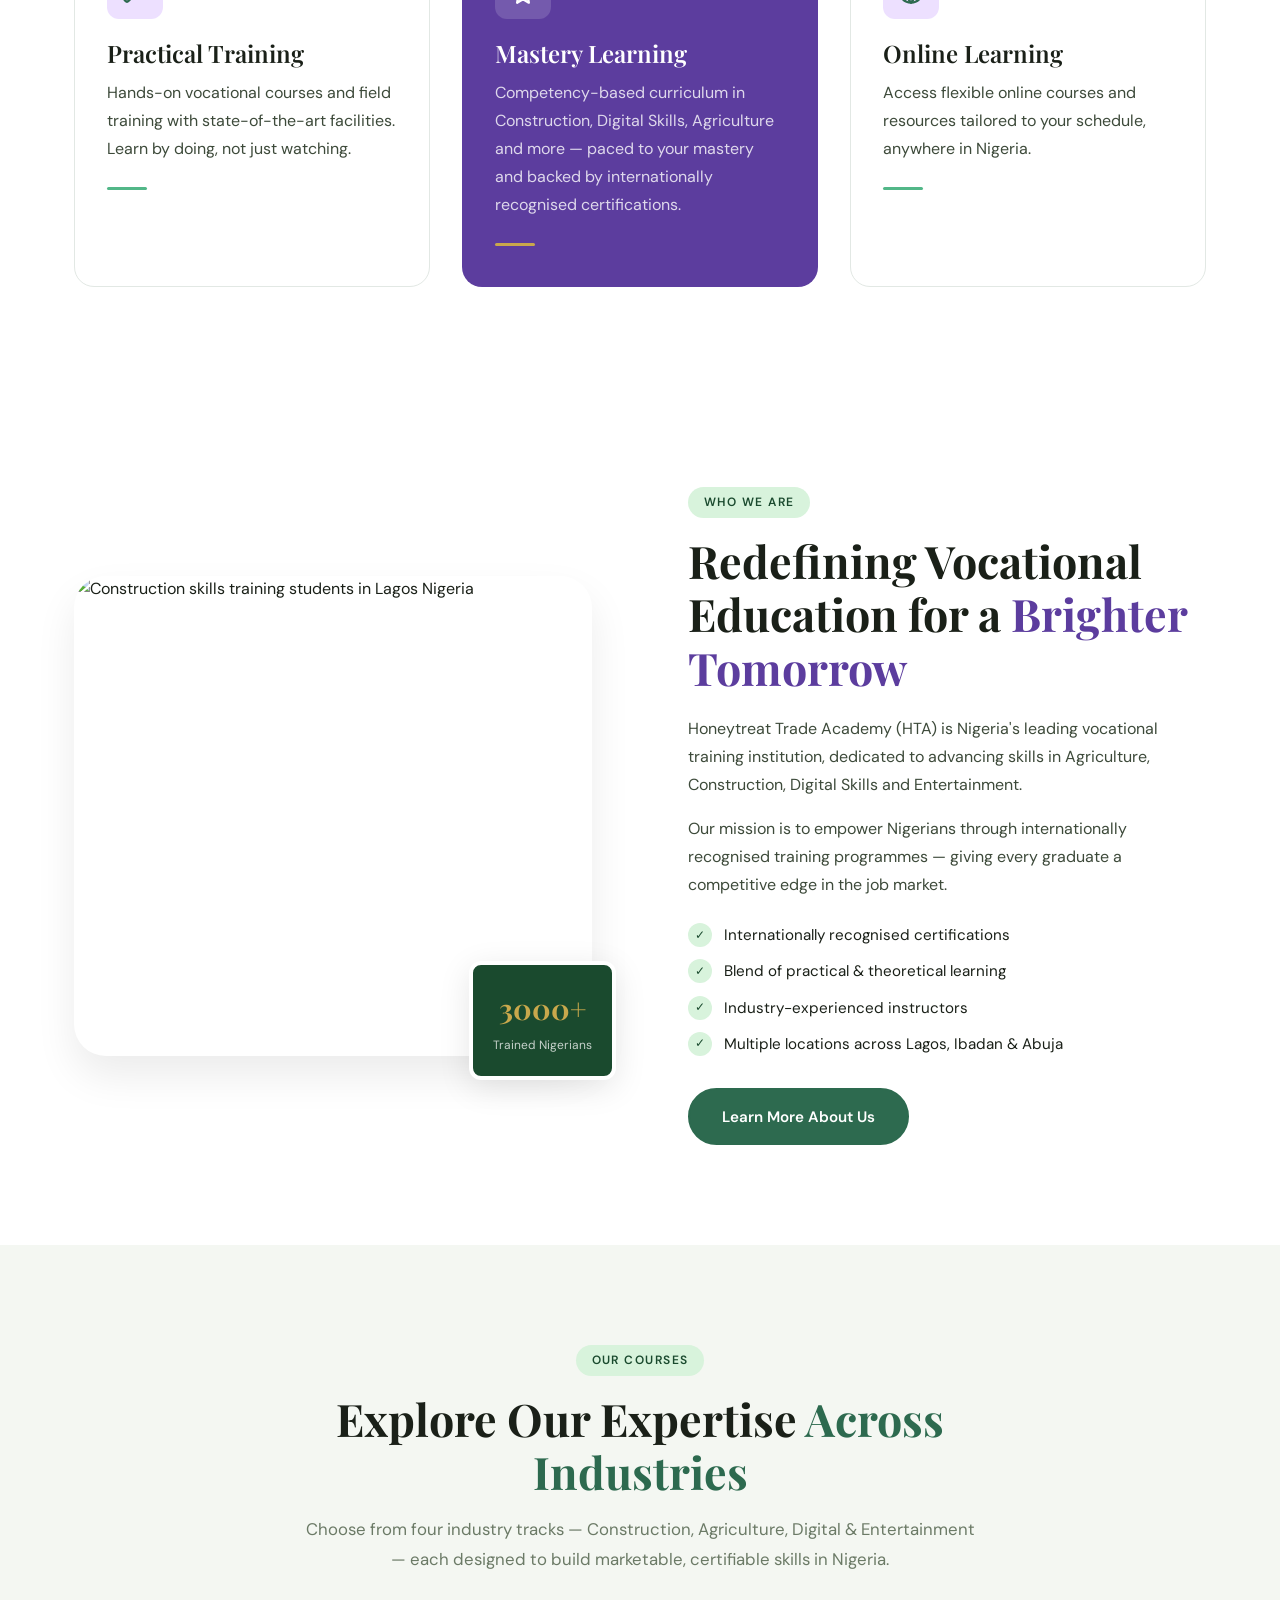
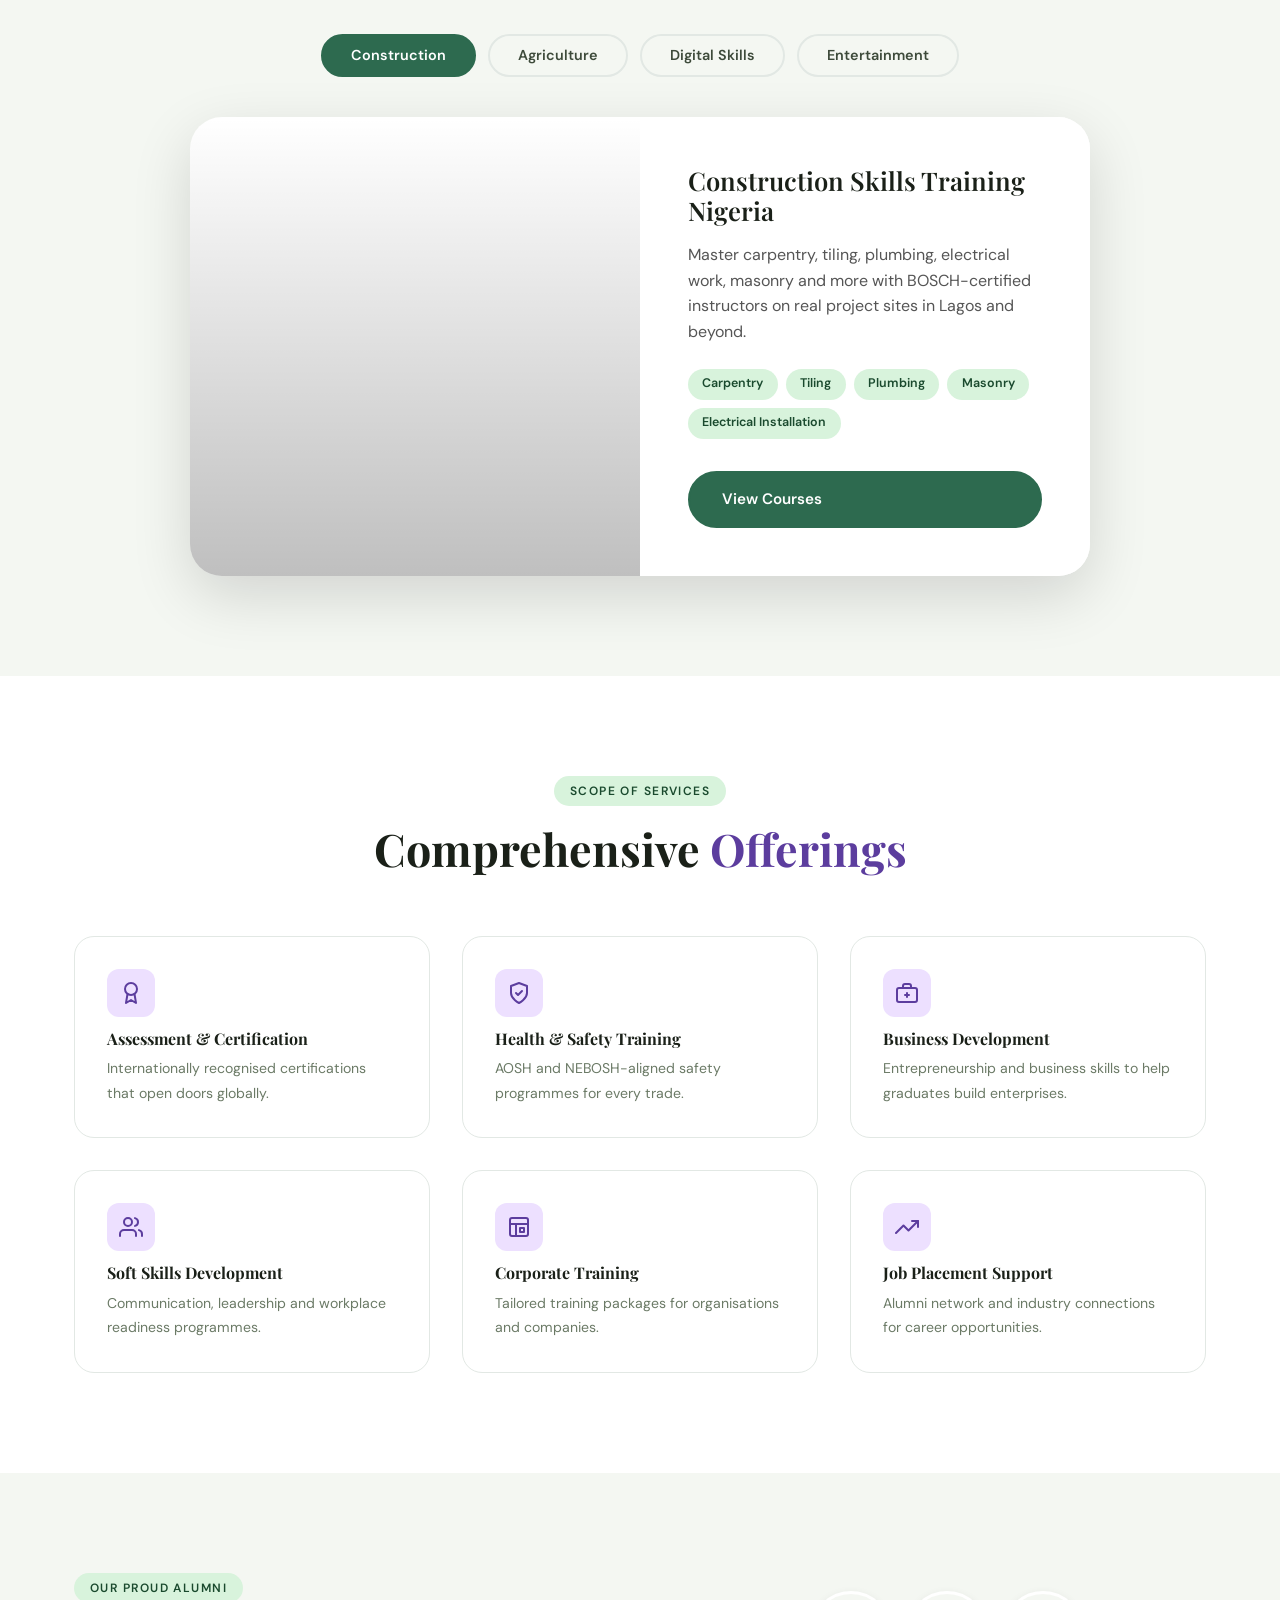
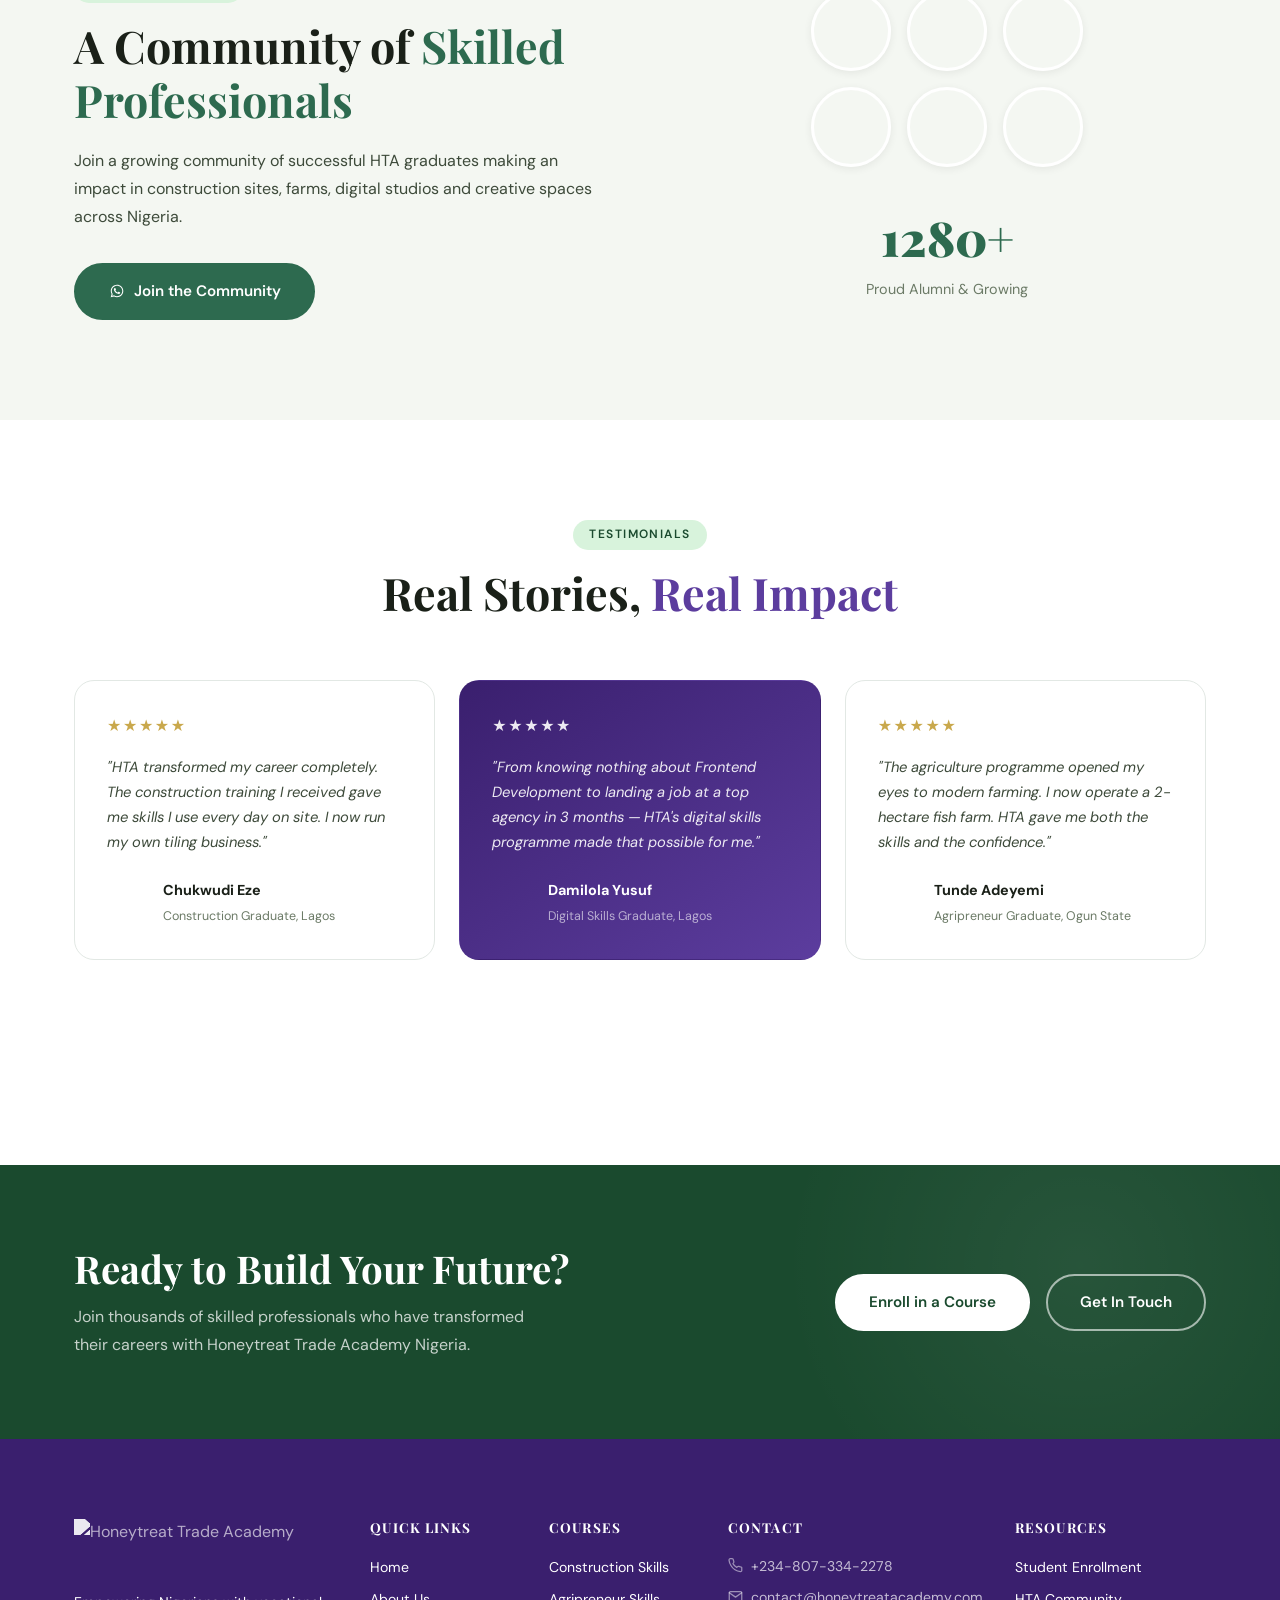
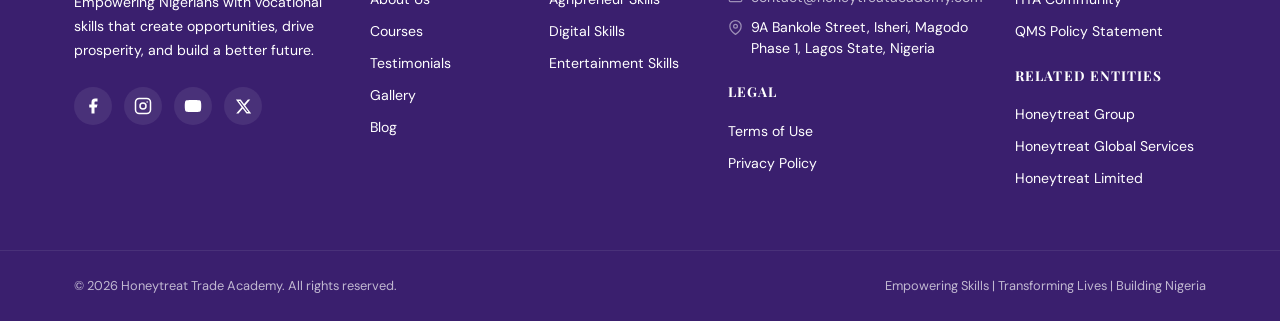
==== commit d9db46d8: "SEO Implementation" ====
--- a/index.html
+++ b/index.html
@@ -3,13 +3,93 @@
 <head>
   <meta charset="UTF-8" />
   <meta name="viewport" content="width=device-width, initial-scale=1.0"/>
-  <title>Honeytreat Trade Academy | Empowering Skills, Transforming Lives</title>
+
+  <!-- ═══════════════════════════════════════
+       PRIMARY SEO TAGS
+  ═══════════════════════════════════════ -->
+  <title>Vocational Training Nigeria | Construction, Digital & Agriculture Skills – Honeytreat Trade Academy</title>
+  <meta name="description" content="Earn internationally recognised certifications in construction, digital skills & agriculture at Honeytreat Trade Academy (HTA). Centres in Lagos, Ibadan, Osun & Abuja. Enrol today.">
+  <meta name="keywords" content="vocational training Nigeria, skill acquisition Lagos, construction training Nigeria, digital skills Nigeria, agriculture training Lagos, City and Guilds Nigeria, LSETF training, trade skills Lagos">
+  <link rel="canonical" href="https://honeytreatacademy.com/">
+
+  <!-- ═══════════════════════════════════════
+       OPEN GRAPH (Facebook / WhatsApp / LinkedIn)
+  ═══════════════════════════════════════ -->
+  <meta property="og:type" content="website">
+  <meta property="og:url" content="https://honeytreatacademy.com/">
+  <meta property="og:title" content="Vocational Training Nigeria | Honeytreat Trade Academy">
+  <meta property="og:description" content="Earn internationally recognised certifications in construction, digital skills & agriculture. Centres across Lagos, Ibadan, Osun & Abuja. Enrol today.">
+  <meta property="og:image" content="https://honeytreatacademy.com/hta-logo.png">
+  <meta property="og:locale" content="en_NG">
+  <meta property="og:site_name" content="Honeytreat Trade Academy">
+
+  <!-- ═══════════════════════════════════════
+       TWITTER CARD
+  ═══════════════════════════════════════ -->
+  <meta name="twitter:card" content="summary_large_image">
+  <meta name="twitter:title" content="Vocational Training Nigeria | Honeytreat Trade Academy">
+  <meta name="twitter:description" content="Earn internationally recognised certifications in construction, digital & agriculture skills. Enrol at HTA today.">
+  <meta name="twitter:image" content="https://honeytreatacademy.com/hta-logo.png">
+
+  <!-- ═══════════════════════════════════════
+       SCHEMA MARKUP — Organization + WebSite
+  ═══════════════════════════════════════ -->
+  <script type="application/ld+json">
+  {
+    "@context": "https://schema.org",
+    "@graph": [
+      {
+        "@type": "EducationalOrganization",
+        "@id": "https://honeytreatacademy.com/#organization",
+        "name": "Honeytreat Trade Academy",
+        "alternateName": "HTA",
+        "url": "https://honeytreatacademy.com",
+        "logo": "https://honeytreatacademy.com/hta-logo.png",
+        "description": "Nigeria's premier vocational training institution offering internationally recognised certifications in construction, digital skills, agriculture and entertainment.",
+        "foundingDate": "2018",
+        "address": {
+          "@type": "PostalAddress",
+          "streetAddress": "9A Bankole Street, Isheri, Magodo Phase 1",
+          "addressLocality": "Lagos",
+          "addressRegion": "Lagos State",
+          "addressCountry": "NG"
+        },
+        "telephone": "+2348073342278",
+        "email": "contact@honeytreatacademy.com",
+        "sameAs": [
+          "https://www.facebook.com/honeytreatacademy",
+          "https://www.instagram.com/honeytreatacademy",
+          "https://www.youtube.com/channel/UCb0mH7NeYaNTUYL1LRljejA",
+          "https://x.com/htaacademy01"
+        ],
+        "numberOfEmployees": { "@type": "QuantitativeValue", "value": 30 },
+        "hasOfferCatalog": {
+          "@type": "OfferCatalog",
+          "name": "Vocational Training Courses",
+          "itemListElement": [
+            { "@type": "Offer", "itemOffered": { "@type": "Course", "name": "Construction Skills Training" } },
+            { "@type": "Offer", "itemOffered": { "@type": "Course", "name": "Digital Skills Training" } },
+            { "@type": "Offer", "itemOffered": { "@type": "Course", "name": "Agripreneur Skills Training" } },
+            { "@type": "Offer", "itemOffered": { "@type": "Course", "name": "Entertainment Skills Training" } }
+          ]
+        }
+      },
+      {
+        "@type": "WebSite",
+        "@id": "https://honeytreatacademy.com/#website",
+        "url": "https://honeytreatacademy.com",
+        "name": "Honeytreat Trade Academy",
+        "publisher": { "@id": "https://honeytreatacademy.com/#organization" }
+      }
+    ]
+  }
+  </script>
+
   <link rel="preconnect" href="https://fonts.googleapis.com">
   <link rel="preconnect" href="https://fonts.gstatic.com" crossorigin>
   <link href="https://fonts.googleapis.com/css2?family=Playfair+Display:wght@400;600;700;900&family=DM+Sans:wght@300;400;500;600&display=swap" rel="stylesheet">
   <link rel="stylesheet" href="styles.css">
   <style>
-    /* SVG icon sizing inside pillar cards */
     .pillar-icon {
       font-size: unset;
       width: 56px; height: 56px;
@@ -21,8 +101,6 @@
     .pillar-icon svg { width: 28px; height: 28px; }
     .pillar-featured .pillar-icon { background: rgba(255,255,255,0.15); }
     .pillar-featured .pillar-icon svg { color: white; }
-
-    /* SVG icon sizing inside hero cards */
     .card-icon {
       font-size: unset;
       width: 40px; height: 40px;
@@ -30,8 +108,6 @@
       flex-shrink: 0;
     }
     .card-icon svg { width: 26px; height: 26px; color: white; }
-
-    /* Frame badge icon */
     .frame-badge-icon {
       width: 36px; height: 36px;
       display: flex; align-items: center; justify-content: center;
@@ -40,15 +116,11 @@
       flex-shrink: 0;
     }
     .frame-badge-icon svg { width: 20px; height: 20px; color: white; }
-
-    /* Hero placeholder scene */
     .placeholder-scene svg {
       width: 64px; height: 64px;
       display: block; margin: 0 auto 12px;
       opacity: 0.45;
     }
-
-    /* Offering items — replace number with icon */
     .offering-icon {
       width: 48px; height: 48px;
       background: var(--purple-pale);
@@ -57,95 +129,68 @@
       margin-bottom: 0.75rem;
     }
     .offering-icon svg { width: 24px; height: 24px; color: var(--purple-main); }
-
     .btn.btn-primary {
-    display: inline-flex !important;
-    align-items: center;
-    gap: 8px;
-  }
-
+      display: inline-flex !important;
+      align-items: center;
+      gap: 8px;
+    }
     .btn-icon {
-    display: inline-flex;
-    align-items: center;
-    justify-content: center;
-}
-
-  .btn-icon svg {
-  width: 18px;
-  height: 18px;
-  display: block;
-  color: #ffffff; /* WhatsApp white */
-}
-
-/* CONTAINER */
-.partners-logos {
-  overflow: hidden;
-  position: relative;
-}
-
-/* TRACK (MOVING LINE) */
-.partners-track {
-  display: flex;
-  gap: 1rem;
-  width: max-content;
-  animation: scrollLogos 30s linear infinite;
-  will-change: transform;
-}
-.partners-marquee{
-  overflow:hidden;
-  width:100%;
-  max-width:100%;
-}
-
-html, body{
-  max-width:100%;
-  overflow-x:hidden;
-}
-
-/* LOGO CARD */
-.partner-logo {
-  background: #fff;
-  border-radius: 12px;
-  padding: 1rem 1.5rem;
-  min-width: 140px;
-  display: flex;
-  align-items: center;
-  justify-content: center;
-
-  box-shadow: 0 6px 20px rgba(0,0,0,0.05);
-  transition: transform 0.3s ease;
-}
-
-/* IMAGE */
-.partner-logo img {
-  max-height: 50px;
-  width: auto;
-  object-fit: contain;
-}
-
-/* HOVER EFFECT */
-.partner-logo:hover {
-  transform: scale(1.08);
-}
-
-.partners-subtext {
-  max-width: 600px;
-  margin: 0 auto 2rem;
-  font-size: 0.95rem;
-  color: #6b7280;
-  text-align: center;
-  line-height: 1.6;
-}
-/* ANIMATION */
-@keyframes scrollLogos {
-  from {
-    transform: translateX(0);
-  }
-  to {
-    transform: translateX(-50%);
-  }
-}
-
+      display: inline-flex;
+      align-items: center;
+      justify-content: center;
+    }
+    .btn-icon svg {
+      width: 18px;
+      height: 18px;
+      display: block;
+      color: #ffffff;
+    }
+    .partners-logos {
+      overflow: hidden;
+      position: relative;
+    }
+    .partners-track {
+      display: flex;
+      gap: 1rem;
+      width: max-content;
+      animation: scrollLogos 30s linear infinite;
+      will-change: transform;
+    }
+    .partners-marquee {
+      overflow: hidden;
+      width: 100%;
+      max-width: 100%;
+    }
+    html, body { max-width: 100%; overflow-x: hidden; }
+    .partner-logo {
+      background: #fff;
+      border-radius: 12px;
+      padding: 1rem 1.5rem;
+      min-width: 140px;
+      display: flex;
+      align-items: center;
+      justify-content: center;
+      box-shadow: 0 6px 20px rgba(0,0,0,0.05);
+      transition: transform 0.3s ease;
+    }
+    .partner-logo img {
+      max-height: 50px;
+      width: auto;
+      object-fit: contain;
+    }
+    .partner-logo:hover { transform: scale(1.08); }
+    .partners-subtext {
+      max-width: 600px;
+      margin: 0 auto 2rem;
+      font-size: 0.95rem;
+      color: #6b7280;
+      text-align: center;
+      line-height: 1.6;
+    }
+    @keyframes scrollLogos {
+      from { transform: translateX(0); }
+      to { transform: translateX(-50%); }
+    }
   </style>
 </head>
 <body class="home">
@@ -154,7 +199,7 @@
 <nav class="navbar scrolled" id="navbar">
   <div class="nav-container">
     <a href="index.html" class="nav-logo">
-      <img src="hta-logo.png" alt="Honeytreat Trade Academy" class="nav-logo-img" width="70px">
+      <img src="hta-logo.png" alt="Honeytreat Trade Academy Logo" class="nav-logo-img" width="70px">
     </a>
     <ul class="nav-links" id="navLinks">
       <li><a href="index.html" class="nav-link active">Home</a></li>
@@ -165,18 +210,15 @@
       <li><a href="blog.html" class="nav-link">Blog</a></li>
       <li><a href="connect.html" class="nav-link nav-cta">Connect</a></li>
     </ul>
-    <button class="hamburger" id="hamburger"><span></span><span></span><span></span></button>
+    <button class="hamburger" id="hamburger" aria-label="Open navigation menu"><span></span><span></span><span></span></button>
   </div>
 </nav>
 
 <!-- HERO -->
 <section class="hero" id="home">
   <div class="hero-bg">
-  <span></span>
-  <span></span>
-  <span></span>
-  <span></span>
-</div>
+    <span></span><span></span><span></span><span></span>
+  </div>
   <div class="hero-content">
     <div class="hero-badge">
       <span class="badge-dot"></span>
@@ -187,7 +229,7 @@
       <span class="title-highlight">With Proven Skills</span>
     </h1>
     <p class="hero-desc">
-      Globally accredited courses for beginners and professionals in Agriculture, Construction, Digital Skills, and Entertainment — designed to transform lives and careers.
+      Globally accredited vocational training courses in Lagos, Ibadan, Osun &amp; Abuja — covering Construction, Agriculture, Digital Skills and Entertainment. Get certified and start earning.
     </p>
     <div class="hero-actions">
       <a href="courses.html" class="btn btn-primary">Explore Our Courses</a>
@@ -205,8 +247,6 @@
   </div>
 
   <div class="hero-visual">
-
-    <!-- Construction card -->
     <div class="hero-card hero-card-1">
       <div class="card-icon">
         <svg viewBox="0 0 24 24" fill="none" stroke="currentColor" stroke-width="2" stroke-linecap="round" stroke-linejoin="round" xmlns="http://www.w3.org/2000/svg">
@@ -219,8 +259,6 @@
         <span>Hands-on Training</span>
       </div>
     </div>
-
-    <!-- Agriculture card -->
     <div class="hero-card hero-card-2">
       <div class="card-icon">
         <svg viewBox="0 0 24 24" fill="none" stroke="currentColor" stroke-width="2" stroke-linecap="round" stroke-linejoin="round" xmlns="http://www.w3.org/2000/svg">
@@ -236,8 +274,6 @@
         <span>Modern Farming Skills</span>
       </div>
     </div>
-
-    <!-- Digital Skills card -->
     <div class="hero-card hero-card-3">
       <div class="card-icon">
         <svg viewBox="0 0 24 24" fill="none" stroke="currentColor" stroke-width="2" stroke-linecap="round" stroke-linejoin="round" xmlns="http://www.w3.org/2000/svg">
@@ -252,84 +288,70 @@
         <span>Future-Ready Training</span>
       </div>
     </div>
-
-    <!-- Entertainment Skills card -->
-<div class="hero-card hero-card-4">
-  <div class="card-icon">
-  <svg viewBox="0 0 24 24" fill="none" stroke="currentColor" stroke-width="2" stroke-linecap="round" stroke-linejoin="round">
-    <rect x="9" y="2" width="6" height="11" rx="3"/>
-    <path d="M5 10a7 7 0 0 0 14 0"/>
-    <line x1="12" y1="19" x2="12" y2="22"/>
-    <line x1="8" y1="22" x2="16" y2="22"/>
-  </svg>
-</div>
-  <div>
-    <strong>Entertainment Skills</strong>
-    <span>High-Demand Training</span>
-  </div>
-</div>
+    <div class="hero-card hero-card-4">
+      <div class="card-icon">
+        <svg viewBox="0 0 24 24" fill="none" stroke="currentColor" stroke-width="2" stroke-linecap="round" stroke-linejoin="round">
+          <rect x="9" y="2" width="6" height="11" rx="3"/>
+          <path d="M5 10a7 7 0 0 0 14 0"/>
+          <line x1="12" y1="19" x2="12" y2="22"/>
+          <line x1="8" y1="22" x2="16" y2="22"/>
+        </svg>
+      </div>
+      <div>
+        <strong>Entertainment Skills</strong>
+        <span>High-Demand Training</span>
+      </div>
+    </div>
 
     <div class="hero-image-frame">
-  <div class="hero-image-inner">
-
-    <!-- ✅ IMAGE TEMPLATE -->
-    <div class="hero-img">
-      <img src="study-group-african-people.jpg" alt="HTA in Action">
-      <div class="scene-label">HTA in Action</div>
-    </div>
-
-  </div>
-
-  <div class="frame-badge">
-    <!-- Trophy stays untouched -->
-    <div class="frame-badge-icon">
-      <svg viewBox="0 0 24 24" fill="none" stroke="currentColor" stroke-width="2">
-        <path d="M6 9H4.5a2.5 2.5 0 0 1 0-5H6"/>
-        <path d="M18 9h1.5a2.5 2.5 0 0 0 0-5H18"/>
-        <path d="M4 22h16"/>
-        <path d="M10 14.66V17c0 .55-.47.98-.97 1.21C7.85 18.75 7 20.24 7 22"/>
-        <path d="M14 14.66V17c0 .55.47.98.97 1.21C16.15 18.75 17 20.24 17 22"/>
-        <path d="M18 2H6v7a6 6 0 0 0 12 0V2z"/>
-      </svg>
-    </div>
-    <div>
-      <strong>LSETF Certified</strong>
-      <small>Globally Recognized</small>
-    </div>
-  </div>
-</div>
+      <div class="hero-image-inner">
+        <div class="hero-img">
+          <img src="study-group-african-people.jpg" alt="Honeytreat Trade Academy students in a vocational training session in Lagos Nigeria">
+          <div class="scene-label">HTA in Action</div>
+        </div>
+      </div>
+      <div class="frame-badge">
+        <div class="frame-badge-icon">
+          <svg viewBox="0 0 24 24" fill="none" stroke="currentColor" stroke-width="2">
+            <path d="M6 9H4.5a2.5 2.5 0 0 1 0-5H6"/>
+            <path d="M18 9h1.5a2.5 2.5 0 0 0 0-5H18"/>
+            <path d="M4 22h16"/>
+            <path d="M10 14.66V17c0 .55-.47.98-.97 1.21C7.85 18.75 7 20.24 7 22"/>
+            <path d="M14 14.66V17c0 .55.47.98.97 1.21C16.15 18.75 17 20.24 17 22"/>
+            <path d="M18 2H6v7a6 6 0 0 0 12 0V2z"/>
+          </svg>
+        </div>
+        <div>
+          <strong>LSETF Certified</strong>
+          <small>Globally Recognized</small>
+        </div>
+      </div>
+    </div>
   </div>
 </section>
 
 <!-- PARTNERS STRIP -->
 <section class="partners">
   <div class="partners-inner">
-    
-    <p class="partners-label">Trusted Partnerships & Certifications</p>
-
-    <!-- NEW TEXT (added here) -->
+    <p class="partners-label">Trusted Partnerships &amp; Certifications</p>
     <p class="partners-subtext">
-      We collaborate with leading industry partners to deliver world-class training and globally recognized certifications.
+      We collaborate with leading industry partners to deliver world-class vocational training and globally recognized certifications across Nigeria.
     </p>
-
     <div class="partners-marquee">
       <div class="partners-track">
-
-        <div class="partner-logo"><img src="lsetf.png" alt="LSETF"></div>
-        <div class="partner-logo"><img src="bosch.png" alt="BOSCH"></div>
-        <div class="partner-logo"><img src="nbte.png" alt="NBTE"></div>
-        <div class="partner-logo"><img src="niob.png" alt="NIOB"></div>
+        <div class="partner-logo"><img src="lsetf.png" alt="LSETF — Lagos State Employment Trust Fund"></div>
+        <div class="partner-logo"><img src="bosch.png" alt="BOSCH — Training Partner"></div>
+        <div class="partner-logo"><img src="nbte.png" alt="NBTE — National Board for Technical Education"></div>
+        <div class="partner-logo"><img src="niob.png" alt="NIOB — Nigerian Institute of Building"></div>
         <div class="partner-logo"><img src="elizabeth-foundation.png" alt="Elizabeth Foundation"></div>
-        <div class="partner-logo"><img src="aosh.png" alt="AOSH"></div>
-
-        <!-- DUPLICATE -->
-        <div class="partner-logo"><img src="lsetf.png" alt="LSETF"></div>
-        <div class="partner-logo"><img src="bosch.png" alt="BOSCH"></div>
-        <div class="partner-logo"><img src="nbte.png" alt="NBTE"></div>
-        <div class="partner-logo"><img src="niob.png" alt="NIOB"></div>
+        <div class="partner-logo"><img src="aosh.png" alt="AOSH — Academy of Occupational Safety and Health"></div>
+        <!-- DUPLICATE for infinite loop -->
+        <div class="partner-logo"><img src="lsetf.png" alt="LSETF — Lagos State Employment Trust Fund"></div>
+        <div class="partner-logo"><img src="bosch.png" alt="BOSCH — Training Partner"></div>
+        <div class="partner-logo"><img src="nbte.png" alt="NBTE — National Board for Technical Education"></div>
+        <div class="partner-logo"><img src="niob.png" alt="NIOB — Nigerian Institute of Building"></div>
         <div class="partner-logo"><img src="elizabeth-foundation.png" alt="Elizabeth Foundation"></div>
-        <div class="partner-logo"><img src="aosh.png" alt="AOSH"></div>
-
+        <div class="partner-logo"><img src="aosh.png" alt="AOSH — Academy of Occupational Safety and Health"></div>
       </div>
     </div>
   </div>
@@ -341,11 +363,9 @@
     <div class="section-header">
       <div class="section-tag">Our Approach</div>
       <h2>Built for Real-World <span class="text-green">Success</span></h2>
-      <p>Three pillars that define the HTA experience — ensuring every graduate is industry-ready.</p>
+      <p>Three pillars that define the HTA experience — ensuring every graduate is industry-ready and employer-preferred.</p>
     </div>
     <div class="pillars-grid">
-
-      <!-- Practical Training: hammer/tools icon -->
       <div class="pillar-card">
         <div class="pillar-icon">
           <svg viewBox="0 0 24 24" fill="none" stroke="var(--green-main)" stroke-width="2" stroke-linecap="round" stroke-linejoin="round" xmlns="http://www.w3.org/2000/svg">
@@ -353,11 +373,9 @@
           </svg>
         </div>
         <h3>Practical Training</h3>
-        <p>Hands-on courses and field training with state-of-the-art facilities. Learn by doing, not just watching.</p>
+        <p>Hands-on vocational courses and field training with state-of-the-art facilities. Learn by doing, not just watching.</p>
         <div class="pillar-line"></div>
       </div>
-
-      <!-- Mastery Learning: award/star icon -->
       <div class="pillar-card pillar-featured">
         <div class="pillar-icon">
           <svg viewBox="0 0 24 24" fill="none" stroke="white" stroke-width="2" stroke-linecap="round" stroke-linejoin="round" xmlns="http://www.w3.org/2000/svg">
@@ -366,11 +384,9 @@
           </svg>
         </div>
         <h3>Mastery Learning</h3>
-        <p>Competency-based curriculum in Construction, Digital Skills, Agriculture, and more — paced to your mastery.</p>
+        <p>Competency-based curriculum in Construction, Digital Skills, Agriculture and more — paced to your mastery and backed by internationally recognised certifications.</p>
         <div class="pillar-line"></div>
       </div>
-
-      <!-- Online Learning: wifi/globe icon -->
       <div class="pillar-card">
         <div class="pillar-icon">
           <svg viewBox="0 0 24 24" fill="none" stroke="var(--green-main)" stroke-width="2" stroke-linecap="round" stroke-linejoin="round" xmlns="http://www.w3.org/2000/svg">
@@ -383,7 +399,6 @@
         <p>Access flexible online courses and resources tailored to your schedule, anywhere in Nigeria.</p>
         <div class="pillar-line"></div>
       </div>
-
     </div>
   </div>
 </section>
@@ -391,52 +406,37 @@
 <!-- WHO WE ARE -->
 <section class="about-section section">
   <div class="container about-grid">
-
     <div class="about-visual">
-
-      <!-- MAIN IMAGE -->
       <div class="about-img-main">
-        <img src="gallery-construction-class.jpg" alt="Students in Session">
-      </div>
-
+        <img src="gallery-construction-class.jpg" alt="Construction skills training students in Lagos Nigeria">
+      </div>
       <div class="about-img-side">
-
-
-        <!-- STAT BOX -->
         <div class="about-stat-box">
           <strong>3000+</strong>
           <span>Trained Nigerians</span>
         </div>
-
-      </div>
-    </div>
-
+      </div>
+    </div>
     <div class="about-text">
       <div class="section-tag">Who We Are</div>
-
       <h2>
-        Redefining Vocational Education for a 
+        Redefining Vocational Education for a
         <span class="text-purple">Brighter Tomorrow</span>
       </h2>
-
       <p>
-        Honeytreat Trade Academy (HTA) is a training institution dedicated to advancing skills in Agriculture, Construction, Digital Skills, and Entertainment.
+        Honeytreat Trade Academy (HTA) is Nigeria's leading vocational training institution, dedicated to advancing skills in Agriculture, Construction, Digital Skills and Entertainment.
       </p>
-
       <p>
-        HTA's mission is to empower Nigerians through internationally recognized training programs.
+        Our mission is to empower Nigerians through internationally recognised training programmes — giving every graduate a competitive edge in the job market.
       </p>
-
       <ul class="about-list">
-        <li><span class="check">✓</span> Internationally recognized certifications</li>
-        <li><span class="check">✓</span> Blend of practical & theoretical learning</li>
+        <li><span class="check">✓</span> Internationally recognised certifications</li>
+        <li><span class="check">✓</span> Blend of practical &amp; theoretical learning</li>
         <li><span class="check">✓</span> Industry-experienced instructors</li>
-        <li><span class="check">✓</span> Multiple locations across Lagos</li>
+        <li><span class="check">✓</span> Multiple locations across Lagos, Ibadan &amp; Abuja</li>
       </ul>
-
       <a href="about.html" class="btn btn-primary">Learn More About Us</a>
     </div>
-
   </div>
 </section>
 
@@ -446,7 +446,7 @@
     <div class="section-header">
       <div class="section-tag">Our Courses</div>
       <h2>Explore Our Expertise <span class="text-green">Across Industries</span></h2>
-      <p>Choose from four industry tracks, each designed to build marketable, certifiable skills.</p>
+      <p>Choose from four industry tracks — Construction, Agriculture, Digital &amp; Entertainment — each designed to build marketable, certifiable skills in Nigeria.</p>
     </div>
     <div class="courses-tabs">
       <button class="tab-btn active" data-tab="construction">Construction</button>
@@ -459,10 +459,10 @@
         <div class="course-preview-card">
           <div class="cp-img cp-img-construction"></div>
           <div class="cp-content">
-            <h3>Construction Skills</h3>
-            <p>Master carpentry, tiling, plumbing, electrical work, masonry and more with BOSCH-certified instructors on real project sites.</p>
-            <div class="cp-tags"><span>Carpentry</span><span>Tiling</span><span>Plumbing</span><span>Masonry</span><span>Electrical Installation & Wiring</span></div>
-            <a href="courses.html" class="btn btn-primary">View Courses</a>
+            <h3>Construction Skills Training Nigeria</h3>
+            <p>Master carpentry, tiling, plumbing, electrical work, masonry and more with BOSCH-certified instructors on real project sites in Lagos and beyond.</p>
+            <div class="cp-tags"><span>Carpentry</span><span>Tiling</span><span>Plumbing</span><span>Masonry</span><span>Electrical Installation</span></div>
+            <a href="courses.html#construction" class="btn btn-primary">View Courses</a>
           </div>
         </div>
       </div>
@@ -470,10 +470,10 @@
         <div class="course-preview-card">
           <div class="cp-img cp-img-agriculture"></div>
           <div class="cp-content">
-            <h3>Agripreneur Skills</h3>
-            <p>Learn modern farming techniques, agro-processing, fish farming, and agribusiness to turn agriculture into a thriving enterprise.</p>
+            <h3>Agripreneur Skills Training Nigeria</h3>
+            <p>Learn modern farming techniques, agro-processing, fish farming and agribusiness to turn agriculture into a thriving enterprise anywhere in Nigeria.</p>
             <div class="cp-tags"><span>Fish Farming</span><span>Crop Production</span><span>Agribusiness</span></div>
-            <a href="courses.html" class="btn btn-primary">View Courses</a>
+            <a href="courses.html#agriculture" class="btn btn-primary">View Courses</a>
           </div>
         </div>
       </div>
@@ -481,10 +481,10 @@
         <div class="course-preview-card">
           <div class="cp-img cp-img-digital"></div>
           <div class="cp-content">
-            <h3>Digital Skills</h3>
-            <p>From data analytics to web development, digital marketing, and graphics design — enter the digital economy job-ready.</p>
+            <h3>Digital Skills Courses Nigeria</h3>
+            <p>From data analytics to web development, digital marketing and graphics design — enter the digital economy job-ready with an internationally recognised certificate.</p>
             <div class="cp-tags"><span>Data Analytics</span><span>Web Dev</span><span>Digital Marketing</span></div>
-            <a href="courses.html" class="btn btn-primary">View Courses</a>
+            <a href="courses.html#digital" class="btn btn-primary">View Courses</a>
           </div>
         </div>
       </div>
@@ -492,10 +492,10 @@
         <div class="course-preview-card">
           <div class="cp-img cp-img-entertainment"></div>
           <div class="cp-content">
-            <h3>Entertainment Skills</h3>
-            <p>Photography, videography, music production, and creative arts — build a professional portfolio and launch your creative career.</p>
+            <h3>Entertainment Skills Training Lagos</h3>
+            <p>Photography, videography, music production and creative arts — build a professional portfolio and launch your creative career from Lagos.</p>
             <div class="cp-tags"><span>Photography</span><span>Videography</span><span>Music Production</span></div>
-            <a href="courses.html" class="btn btn-primary">View Courses</a>
+            <a href="courses.html#entertainment" class="btn btn-primary">View Courses</a>
           </div>
         </div>
       </div>
@@ -511,34 +511,28 @@
       <h2>Comprehensive <span class="text-purple">Offerings</span></h2>
     </div>
     <div class="offerings-grid">
-
       <div class="offering-item">
         <div class="offering-icon">
-          <!-- Certificate / badge icon -->
           <svg viewBox="0 0 24 24" fill="none" stroke="currentColor" stroke-width="2" stroke-linecap="round" stroke-linejoin="round" xmlns="http://www.w3.org/2000/svg">
             <circle cx="12" cy="8" r="6"/>
             <path d="M15.477 12.89L17 22l-5-3-5 3 1.523-9.11"/>
           </svg>
         </div>
-        <h4>Assessment & Certification</h4>
-        <p>Internationally recognized certifications that open doors globally.</p>
-      </div>
-
+        <h4>Assessment &amp; Certification</h4>
+        <p>Internationally recognised certifications that open doors globally.</p>
+      </div>
       <div class="offering-item">
         <div class="offering-icon">
-          <!-- Shield / safety icon -->
           <svg viewBox="0 0 24 24" fill="none" stroke="currentColor" stroke-width="2" stroke-linecap="round" stroke-linejoin="round" xmlns="http://www.w3.org/2000/svg">
             <path d="M12 22s8-4 8-10V5l-8-3-8 3v7c0 6 8 10 8 10z"/>
             <polyline points="9 12 11 14 15 10"/>
           </svg>
         </div>
-        <h4>Health & Safety Training</h4>
-        <p>AOSH and NEBOSH-aligned safety programs for every trade.</p>
-      </div>
-
+        <h4>Health &amp; Safety Training</h4>
+        <p>AOSH and NEBOSH-aligned safety programmes for every trade.</p>
+      </div>
       <div class="offering-item">
         <div class="offering-icon">
-          <!-- Briefcase / business icon -->
           <svg viewBox="0 0 24 24" fill="none" stroke="currentColor" stroke-width="2" stroke-linecap="round" stroke-linejoin="round" xmlns="http://www.w3.org/2000/svg">
             <rect x="2" y="7" width="20" height="14" rx="2" ry="2"/>
             <path d="M16 7V5a2 2 0 0 0-2-2h-4a2 2 0 0 0-2 2v2"/>
@@ -549,10 +543,8 @@
         <h4>Business Development</h4>
         <p>Entrepreneurship and business skills to help graduates build enterprises.</p>
       </div>
-
       <div class="offering-item">
         <div class="offering-icon">
-          <!-- Users / people icon -->
           <svg viewBox="0 0 24 24" fill="none" stroke="currentColor" stroke-width="2" stroke-linecap="round" stroke-linejoin="round" xmlns="http://www.w3.org/2000/svg">
             <path d="M17 21v-2a4 4 0 0 0-4-4H5a4 4 0 0 0-4 4v2"/>
             <circle cx="9" cy="7" r="4"/>
@@ -561,12 +553,10 @@
           </svg>
         </div>
         <h4>Soft Skills Development</h4>
-        <p>Communication, leadership and workplace readiness programs.</p>
-      </div>
-
+        <p>Communication, leadership and workplace readiness programmes.</p>
+      </div>
       <div class="offering-item">
         <div class="offering-icon">
-          <!-- Building / corporate icon -->
           <svg viewBox="0 0 24 24" fill="none" stroke="currentColor" stroke-width="2" stroke-linecap="round" stroke-linejoin="round" xmlns="http://www.w3.org/2000/svg">
             <rect x="3" y="3" width="18" height="18" rx="2"/>
             <path d="M3 9h18M9 21V9"/>
@@ -574,12 +564,10 @@
           </svg>
         </div>
         <h4>Corporate Training</h4>
-        <p>Tailored training packages for organizations and companies.</p>
-      </div>
-
+        <p>Tailored training packages for organisations and companies.</p>
+      </div>
       <div class="offering-item">
         <div class="offering-icon">
-          <!-- Trending up / job growth icon -->
           <svg viewBox="0 0 24 24" fill="none" stroke="currentColor" stroke-width="2" stroke-linecap="round" stroke-linejoin="round" xmlns="http://www.w3.org/2000/svg">
             <polyline points="23 6 13.5 15.5 8.5 10.5 1 18"/>
             <polyline points="17 6 23 6 23 12"/>
@@ -588,7 +576,6 @@
         <h4>Job Placement Support</h4>
         <p>Alumni network and industry connections for career opportunities.</p>
       </div>
-
     </div>
   </div>
 </section>
@@ -599,15 +586,15 @@
     <div class="alumni-text">
       <div class="section-tag">Our Proud Alumni</div>
       <h2>A Community of <span class="text-green">Skilled Professionals</span></h2>
-      <p>Join a growing community of successful graduates who are making an impact in construction sites, farms, digital studios, and creative spaces across Nigeria.</p>
+      <p>Join a growing community of successful HTA graduates making an impact in construction sites, farms, digital studios and creative spaces across Nigeria.</p>
       <a href="https://chat.whatsapp.com/IYuxshSL3nLK2MAzeVy0af?mode=gi_t" class="btn btn-primary">
-<span class="btn-icon">
-  <svg viewBox="0 0 640 640">
-    <path fill="currentColor" d="M476.9 161.1C435 119.1 379.2 96 319.9 96C197.5 96 97.9 195.6 97.9 318C97.9 357.1 108.1 395.3 127.5 429L96 544L213.7 513.1C246.1 530.8 282.6 540.1 319.8 540.1L319.9 540.1C442.2 540.1 544 440.5 544 318.1C544 258.8 518.8 203.1 476.9 161.1zM319.9 502.7C286.7 502.7 254.2 493.8 225.9 477L219.2 473L149.4 491.3L168 423.2L163.6 416.2C145.1 386.8 135.4 352.9 135.4 318C135.4 216.3 218.2 133.5 320 133.5C369.3 133.5 415.6 152.7 450.4 187.6C485.2 222.5 506.6 268.8 506.5 318.1C506.5 419.9 421.6 502.7 319.9 502.7zM421.1 364.5C415.6 361.7 388.3 348.3 383.2 346.5C378.1 344.6 374.4 343.7 370.7 349.3C367 354.9 356.4 367.3 353.1 371.1C349.9 374.8 346.6 375.3 341.1 372.5C308.5 356.2 287.1 343.4 265.6 306.5C259.9 296.7 271.3 297.4 281.9 276.2C283.7 272.5 282.8 269.3 281.4 266.5C280 263.7 268.9 236.4 264.3 225.3C259.8 214.5 255.2 216 251.8 215.8C248.6 215.6 244.9 215.6 241.2 215.6C237.5 215.6 231.5 217 226.4 222.5C221.3 228.1 207 241.5 207 268.8C207 296.1 226.9 322.5 229.6 326.2C232.4 329.9 268.7 385.9 324.4 410C359.6 425.2 373.4 426.5 391 423.9C401.7 422.3 423.8 410.5 428.4 397.5C433 384.5 433 373.4 431.6 371.1C430.3 368.6 426.6 367.2 421.1 364.5z"/>
-  </svg>
-</span>
-  Join the Community
-</a>
+        <span class="btn-icon">
+          <svg viewBox="0 0 640 640">
+            <path fill="currentColor" d="M476.9 161.1C435 119.1 379.2 96 319.9 96C197.5 96 97.9 195.6 97.9 318C97.9 357.1 108.1 395.3 127.5 429L96 544L213.7 513.1C246.1 530.8 282.6 540.1 319.8 540.1L319.9 540.1C442.2 540.1 544 440.5 544 318.1C544 258.8 518.8 203.1 476.9 161.1zM319.9 502.7C286.7 502.7 254.2 493.8 225.9 477L219.2 473L149.4 491.3L168 423.2L163.6 416.2C145.1 386.8 135.4 352.9 135.4 318C135.4 216.3 218.2 133.5 320 133.5C369.3 133.5 415.6 152.7 450.4 187.6C485.2 222.5 506.6 268.8 506.5 318.1C506.5 419.9 421.6 502.7 319.9 502.7zM421.1 364.5C415.6 361.7 388.3 348.3 383.2 346.5C378.1 344.6 374.4 343.7 370.7 349.3C367 354.9 356.4 367.3 353.1 371.1C349.9 374.8 346.6 375.3 341.1 372.5C308.5 356.2 287.1 343.4 265.6 306.5C259.9 296.7 271.3 297.4 281.9 276.2C283.7 272.5 282.8 269.3 281.4 266.5C280 263.7 268.9 236.4 264.3 225.3C259.8 214.5 255.2 216 251.8 215.8C248.6 215.6 244.9 215.6 241.2 215.6C237.5 215.6 231.5 217 226.4 222.5C221.3 228.1 207 241.5 207 268.8C207 296.1 226.9 322.5 229.6 326.2C232.4 329.9 268.7 385.9 324.4 410C359.6 425.2 373.4 426.5 391 423.9C401.7 422.3 423.8 410.5 428.4 397.5C433 384.5 433 373.4 431.6 371.1C430.3 368.6 426.6 367.2 421.1 364.5z"/>
+          </svg>
+        </span>
+        Join the Community
+      </a>
     </div>
     <div class="alumni-visual">
       <div class="alumni-avatars">
@@ -620,7 +607,7 @@
       </div>
       <div class="alumni-number">
         <strong>3000+</strong>
-        <span>Proud Alumni & Growing</span>
+        <span>Proud Alumni &amp; Growing</span>
       </div>
     </div>
   </div>
@@ -644,7 +631,7 @@
       </div>
       <div class="testi-card testi-featured">
         <div class="testi-stars">★★★★★</div>
-        <p>"From knowing nothing about Frontend Development to landing a job at a top agency at Russia in 3 months — HTA's digital skills program made that possible for me."</p>
+        <p>"From knowing nothing about Frontend Development to landing a job at a top agency in 3 months — HTA's digital skills programme made that possible for me."</p>
         <div class="testi-author">
           <div class="testi-avatar ta2"></div>
           <div><strong>Damilola Yusuf</strong><span>Digital Skills Graduate, Lagos</span></div>
@@ -652,7 +639,7 @@
       </div>
       <div class="testi-card">
         <div class="testi-stars">★★★★★</div>
-        <p>"The agriculture program opened my eyes to modern farming. I now operate a 2-hectare fish farm. HTA gave me both the skills and the confidence."</p>
+        <p>"The agriculture programme opened my eyes to modern farming. I now operate a 2-hectare fish farm. HTA gave me both the skills and the confidence."</p>
         <div class="testi-author">
           <div class="testi-avatar ta3"></div>
           <div><strong>Tunde Adeyemi</strong><span>Agripreneur Graduate, Ogun State</span></div>
@@ -671,7 +658,7 @@
   <div class="container cta-content">
     <div class="cta-text">
       <h2>Ready to Build Your Future?</h2>
-      <p>Join thousands of skilled professionals who have transformed their careers with Honeytreat Trade Academy.</p>
+      <p>Join thousands of skilled professionals who have transformed their careers with Honeytreat Trade Academy Nigeria.</p>
     </div>
     <div class="cta-actions">
       <a href="courses.html" class="btn btn-white">Enroll in a Course</a>
@@ -687,30 +674,19 @@
       <div class="footer-logo">
         <img src="hta-logo.png" alt="Honeytreat Trade Academy" class="footer-logo-img">
       </div>
-      <p>Empowering Nigerians with skills that create opportunities, drive prosperity, and build a better future.</p>
+      <p>Empowering Nigerians with vocational skills that create opportunities, drive prosperity, and build a better future.</p>
       <div class="social-links">
-        <a href="https://www.facebook.com/honeytreatacademy" class="social-link" target="_blank" aria-label="Facebook">
-          <svg xmlns="http://www.w3.org/2000/svg" width="18" height="18" viewBox="0 0 24 24" fill="currentColor">
-            <path d="M18 2h-3a5 5 0 0 0-5 5v3H7v4h3v8h4v-8h3l1-4h-4V7a1 1 0 0 1 1-1h3z"/>
-          </svg>
+        <a href="https://www.facebook.com/honeytreatacademy" class="social-link" target="_blank" rel="noopener" aria-label="Honeytreat Trade Academy on Facebook">
+          <svg xmlns="http://www.w3.org/2000/svg" width="18" height="18" viewBox="0 0 24 24" fill="currentColor"><path d="M18 2h-3a5 5 0 0 0-5 5v3H7v4h3v8h4v-8h3l1-4h-4V7a1 1 0 0 1 1-1h3z"/></svg>
         </a>
-        <a href="https://www.instagram.com/honeytreatacademy" class="social-link" target="_blank" aria-label="Instagram">
-          <svg xmlns="http://www.w3.org/2000/svg" width="18" height="18" viewBox="0 0 24 24" fill="none" stroke="currentColor" stroke-width="2" stroke-linecap="round" stroke-linejoin="round">
-            <rect x="2" y="2" width="20" height="20" rx="5" ry="5"/>
-            <circle cx="12" cy="12" r="4"/>
-            <circle cx="17.5" cy="6.5" r="1" fill="currentColor" stroke="none"/>
-          </svg>
+        <a href="https://www.instagram.com/honeytreatacademy" class="social-link" target="_blank" rel="noopener" aria-label="Honeytreat Trade Academy on Instagram">
+          <svg xmlns="http://www.w3.org/2000/svg" width="18" height="18" viewBox="0 0 24 24" fill="none" stroke="currentColor" stroke-width="2" stroke-linecap="round" stroke-linejoin="round"><rect x="2" y="2" width="20" height="20" rx="5" ry="5"/><circle cx="12" cy="12" r="4"/><circle cx="17.5" cy="6.5" r="1" fill="currentColor" stroke="none"/></svg>
         </a>
-        <a href="https://www.youtube.com/channel/UCb0mH7NeYaNTUYL1LRljejA" class="social-link" target="_blank" aria-label="YouTube">
-          <svg xmlns="http://www.w3.org/2000/svg" width="18" height="18" viewBox="0 0 24 24" fill="currentColor">
-            <path d="M22.54 6.42a2.78 2.78 0 0 0-1.95-1.96C18.88 4 12 4 12 4s-6.88 0-8.59.46A2.78 2.78 0 0 0 1.46 6.42 29 29 0 0 0 1 12a29 29 0 0 0 .46 5.58a2.78 2.78 0 0 0 1.95 1.96C5.12 20 12 20 12 20s6.88 0 8.59-.46a2.78 2.78 0 0 0 1.95-1.96A29 29 0 0 0 23 12a29 29 0 0 0-.46-5.58z"/>
-            <polygon points="9.75 15.02 15.5 12 9.75 8.98 9.75 15.02" fill="white"/>
-          </svg>
+        <a href="https://www.youtube.com/channel/UCb0mH7NeYaNTUYL1LRljejA" class="social-link" target="_blank" rel="noopener" aria-label="Honeytreat Trade Academy on YouTube">
+          <svg xmlns="http://www.w3.org/2000/svg" width="18" height="18" viewBox="0 0 24 24" fill="currentColor"><path d="M22.54 6.42a2.78 2.78 0 0 0-1.95-1.96C18.88 4 12 4 12 4s-6.88 0-8.59.46A2.78 2.78 0 0 0 1.46 6.42 29 29 0 0 0 1 12a29 29 0 0 0 .46 5.58a2.78 2.78 0 0 0 1.95 1.96C5.12 20 12 20 12 20s6.88 0 8.59-.46a2.78 2.78 0 0 0 1.95-1.96A29 29 0 0 0 23 12a29 29 0 0 0-.46-5.58z"/><polygon points="9.75 15.02 15.5 12 9.75 8.98 9.75 15.02" fill="white"/></svg>
         </a>
-        <a href="https://x.com/htaacademy01?s=21" class="social-link" target="_blank" aria-label="X (Twitter)">
-          <svg xmlns="http://www.w3.org/2000/svg" width="17" height="17" viewBox="0 0 24 24" fill="currentColor">
-            <path d="M18.244 2.25h3.308l-7.227 8.26 8.502 11.24H16.17l-5.214-6.817L4.99 21.75H1.68l7.73-8.835L1.254 2.25H8.08l4.713 6.231zm-1.161 17.52h1.833L7.084 4.126H5.117z"/>
-          </svg>
+        <a href="https://x.com/htaacademy01" class="social-link" target="_blank" rel="noopener" aria-label="Honeytreat Trade Academy on X (Twitter)">
+          <svg xmlns="http://www.w3.org/2000/svg" width="17" height="17" viewBox="0 0 24 24" fill="currentColor"><path d="M18.244 2.25h3.308l-7.227 8.26 8.502 11.24H16.17l-5.214-6.817L4.99 21.75H1.68l7.73-8.835L1.254 2.25H8.08l4.713 6.231zm-1.161 17.52h1.833L7.084 4.126H5.117z"/></svg>
         </a>
       </div>
     </div>
@@ -730,10 +706,10 @@
     <div class="footer-col">
       <h4>Courses</h4>
       <ul>
-        <li><a href="courses.html">Construction Skills</a></li>
-        <li><a href="courses.html">Agripreneur Skills</a></li>
-        <li><a href="courses.html">Digital Skills</a></li>
-        <li><a href="courses.html">Entertainment Skills</a></li>
+        <li><a href="courses.html#construction">Construction Skills</a></li>
+        <li><a href="courses.html#agriculture">Agripreneur Skills</a></li>
+        <li><a href="courses.html#digital">Digital Skills</a></li>
+        <li><a href="courses.html#entertainment">Entertainment Skills</a></li>
       </ul>
     </div>
 
@@ -741,57 +717,89 @@
       <h4>Contact</h4>
       <ul class="contact-list">
         <li>
-          <svg xmlns="http://www.w3.org/2000/svg" width="15" height="15" viewBox="0 0 24 24" fill="none" stroke="rgba(255,255,255,0.5)" stroke-width="2" stroke-linecap="round" stroke-linejoin="round" style="flex-shrink:0;margin-top:2px;">
-            <path d="M22 16.92v3a2 2 0 0 1-2.18 2 19.79 19.79 0 0 1-8.63-3.07A19.5 19.5 0 0 1 4.69 12a19.79 19.79 0 0 1-3.07-8.67A2 2 0 0 1 3.6 1.18h3a2 2 0 0 1 2 1.72 12.84 12.84 0 0 0 .7 2.81 2 2 0 0 1-.45 2.11L7.91 8.96a16 16 0 0 0 6.13 6.13l1.14-1.14a2 2 0 0 1 2.11-.45 12.84 12.84 0 0 0 2.81.7A2 2 0 0 1 22 16.92z"/>
-          </svg>
-          +234-807-334-2278
+          <svg xmlns="http://www.w3.org/2000/svg" width="15" height="15" viewBox="0 0 24 24" fill="none" stroke="rgba(255,255,255,0.5)" stroke-width="2" stroke-linecap="round" stroke-linejoin="round" style="flex-shrink:0;margin-top:2px;"><path d="M22 16.92v3a2 2 0 0 1-2.18 2 19.79 19.79 0 0 1-8.63-3.07A19.5 19.5 0 0 1 4.69 12a19.79 19.79 0 0 1-3.07-8.67A2 2 0 0 1 3.6 1.18h3a2 2 0 0 1 2 1.72 12.84 12.84 0 0 0 .7 2.81 2 2 0 0 1-.45 2.11L7.91 8.96a16 16 0 0 0 6.13 6.13l1.14-1.14a2 2 0 0 1 2.11-.45 12.84 12.84 0 0 0 2.81.7A2 2 0 0 1 22 16.92z"/></svg>
+          <a href="tel:+2348073342278" style="color:rgba(255,255,255,0.7);">+234-807-334-2278</a>
         </li>
+
         <li>
-          <svg xmlns="http://www.w3.org/2000/svg" width="15" height="15" viewBox="0 0 24 24" fill="none" stroke="rgba(255,255,255,0.5)" stroke-width="2" stroke-linecap="round" stroke-linejoin="round" style="flex-shrink:0;margin-top:2px;">
-            <path d="M4 4h16c1.1 0 2 .9 2 2v12c0 1.1-.9 2-2 2H4c-1.1 0-2-.9-2-2V6c0-1.1.9-2 2-2z"/>
-            <polyline points="22,6 12,13 2,6"/>
-          </svg>
-          contact@honeytreatacademy.com
+          <svg xmlns="http://www.w3.org/2000/svg" width="15" height="15" viewBox="0 0 24 24" fill="none" stroke="rgba(255,255,255,0.5)" stroke-width="2" stroke-linecap="round" stroke-linejoin="round" style="flex-shrink:0;margin-top:2px;"><path d="M4 4h16c1.1 0 2 .9 2 2v12c0 1.1-.9 2-2 2H4c-1.1 0-2-.9-2-2V6c0-1.1.9-2 2-2z"/><polyline points="22,6 12,13 2,6"/></svg>
+          <a href="mailto:contact@honeytreatacademy.com" style="color:rgba(255,255,255,0.7);">contact@honeytreatacademy.com</a>
         </li>
+
         <li style="align-items:flex-start;">
-          <svg xmlns="http://www.w3.org/2000/svg" width="15" height="15" viewBox="0 0 24 24" fill="none" stroke="rgba(255,255,255,0.5)" stroke-width="2" stroke-linecap="round" stroke-linejoin="round" style="flex-shrink:0;margin-top:3px;">
-            <path d="M21 10c0 7-9 13-9 13s-9-6-9-13a9 9 0 0 1 18 0z"/>
-            <circle cx="12" cy="10" r="3"/>
-          </svg>
-          9A Bankole Street, Isheri, Magodo Phase 1, Lagos State
+          <svg xmlns="http://www.w3.org/2000/svg" width="15" height="15" viewBox="0 0 24 24" fill="none" stroke="rgba(255,255,255,0.5)" stroke-width="2" stroke-linecap="round" stroke-linejoin="round" style="flex-shrink:0;margin-top:3px;"><path d="M21 10c0 7-9 13-9 13s-9-6-9-13a9 9 0 0 1 18 0z"/><circle cx="12" cy="10" r="3"/></svg>
+          9A Bankole Street, Isheri, Magodo Phase 1, Lagos State, Nigeria
         </li>
       </ul>
 
-        <h4 style="margin-top:1.5rem;">Legal</h4>
+      <h4 style="margin-top:1.5rem;">Legal</h4>
       <ul>
-        <li><a href="https://www.honeytreatacademy.com/wp-content/uploads/2026/03/USER-TERMS-AND-CONDITION-1.pdf">Terms of Use</a></li>
-        <li><a href="https://www.honeytreatacademy.com/wp-content/uploads/2026/03/Honeytreat-Trade-Academy-%E2%80%93-Privacy-Policy-.pdf">Privacy Policy</a></li>
+        <li><a href="terms.pdf">Terms of Use</a></li>
+        <li><a href="privacy-policy.pdf">Privacy Policy</a></li>
       </ul>
     </div>
 
     <div class="footer-col">
       <h4>Resources</h4>
       <ul>
-        <li><a href="https://www.honeytreatacademy.com/courses/">Student Enrollment</a></li>
-        <li><a href="https://chat.whatsapp.com/IYuxshSL3nLK2MAzeVy0af?mode=gi_t">HTA Community</a></li>
-        <li><a href="https://www.honeytreatacademy.com/wp-content/uploads/2026/03/QUALITY-POLICY-STATEMENT.pdf">QMS Policy Statement</a></li>
+        <li><a href="connect.html">Student Enrollment</a></li>
+        <li><a href="https://chat.whatsapp.com/IYuxshSL3nLK2MAzeVy0af?mode=gi_t" target="_blank" rel="noopener">HTA Community</a></li>
+        <li><a href="quality-policy.pdf">QMS Policy Statement</a></li>
       </ul>
+
       <h4 style="margin-top:1.5rem;">Related Entities</h4>
       <ul>
-        <li><a href="https://honeytreatgrp.com/">Honeytreat Group</a></li>
-        <li><a href="https://honeytreatglobal.com/">Honeytreat Global Services</a></li>
-        <li><a href="https://honeytreatlmtd.com/">Honeytreat Limited</a></li>
+        <li><a href="https://honeytreatgrp.com/" target="_blank" rel="noopener">Honeytreat Group</a></li>
+        <li><a href="https://honeytreatglobal.com/" target="_blank" rel="noopener">Honeytreat Global Services</a></li>
+        <li><a href="https://honeytreatlmtd.com/" target="_blank" rel="noopener">Honeytreat Limited</a></li>
       </ul>
-      
-    </div>
-
-  </div>
+    </div>
+  </div>
+
   <div class="footer-bottom">
     <div class="container">
-      <p>© 2025 Honeytreat Trade Academy. All rights reserved.</p>
+      <p>© 2026 Honeytreat Trade Academy. All rights reserved.</p>
       <p>Empowering Skills | Transforming Lives | Building Nigeria</p>
     </div>
   </div>
+
+  <!-- Local Business Schema -->
+  <script type="application/ld+json">
+  {
+    "@context": "https://schema.org",
+    "@type": "EducationalOrganization",
+    "name": "Honeytreat Trade Academy",
+    "url": "https://honeytreatacademy.com",
+    "telephone": "+2348073342278",
+    "email": "contact@honeytreatacademy.com",
+    "address": {
+      "@type": "PostalAddress",
+      "streetAddress": "9A Bankole Street, Isheri, Magodo Phase 1",
+      "addressLocality": "Lagos",
+      "addressRegion": "Lagos State",
+      "addressCountry": "NG"
+    },
+    "geo": {
+      "@type": "GeoCoordinates",
+      "latitude": 6.6141,
+      "longitude": 3.3833
+    },
+    "openingHoursSpecification": {
+      "@type": "OpeningHoursSpecification",
+      "dayOfWeek": [
+        "Monday",
+        "Tuesday",
+        "Wednesday",
+        "Thursday",
+        "Friday",
+        "Saturday"
+      ],
+      "opens": "09:00",
+      "closes": "18:00"
+    }
+  }
+  </script>
+
 </footer>
 
 <script src="main.js"></script>
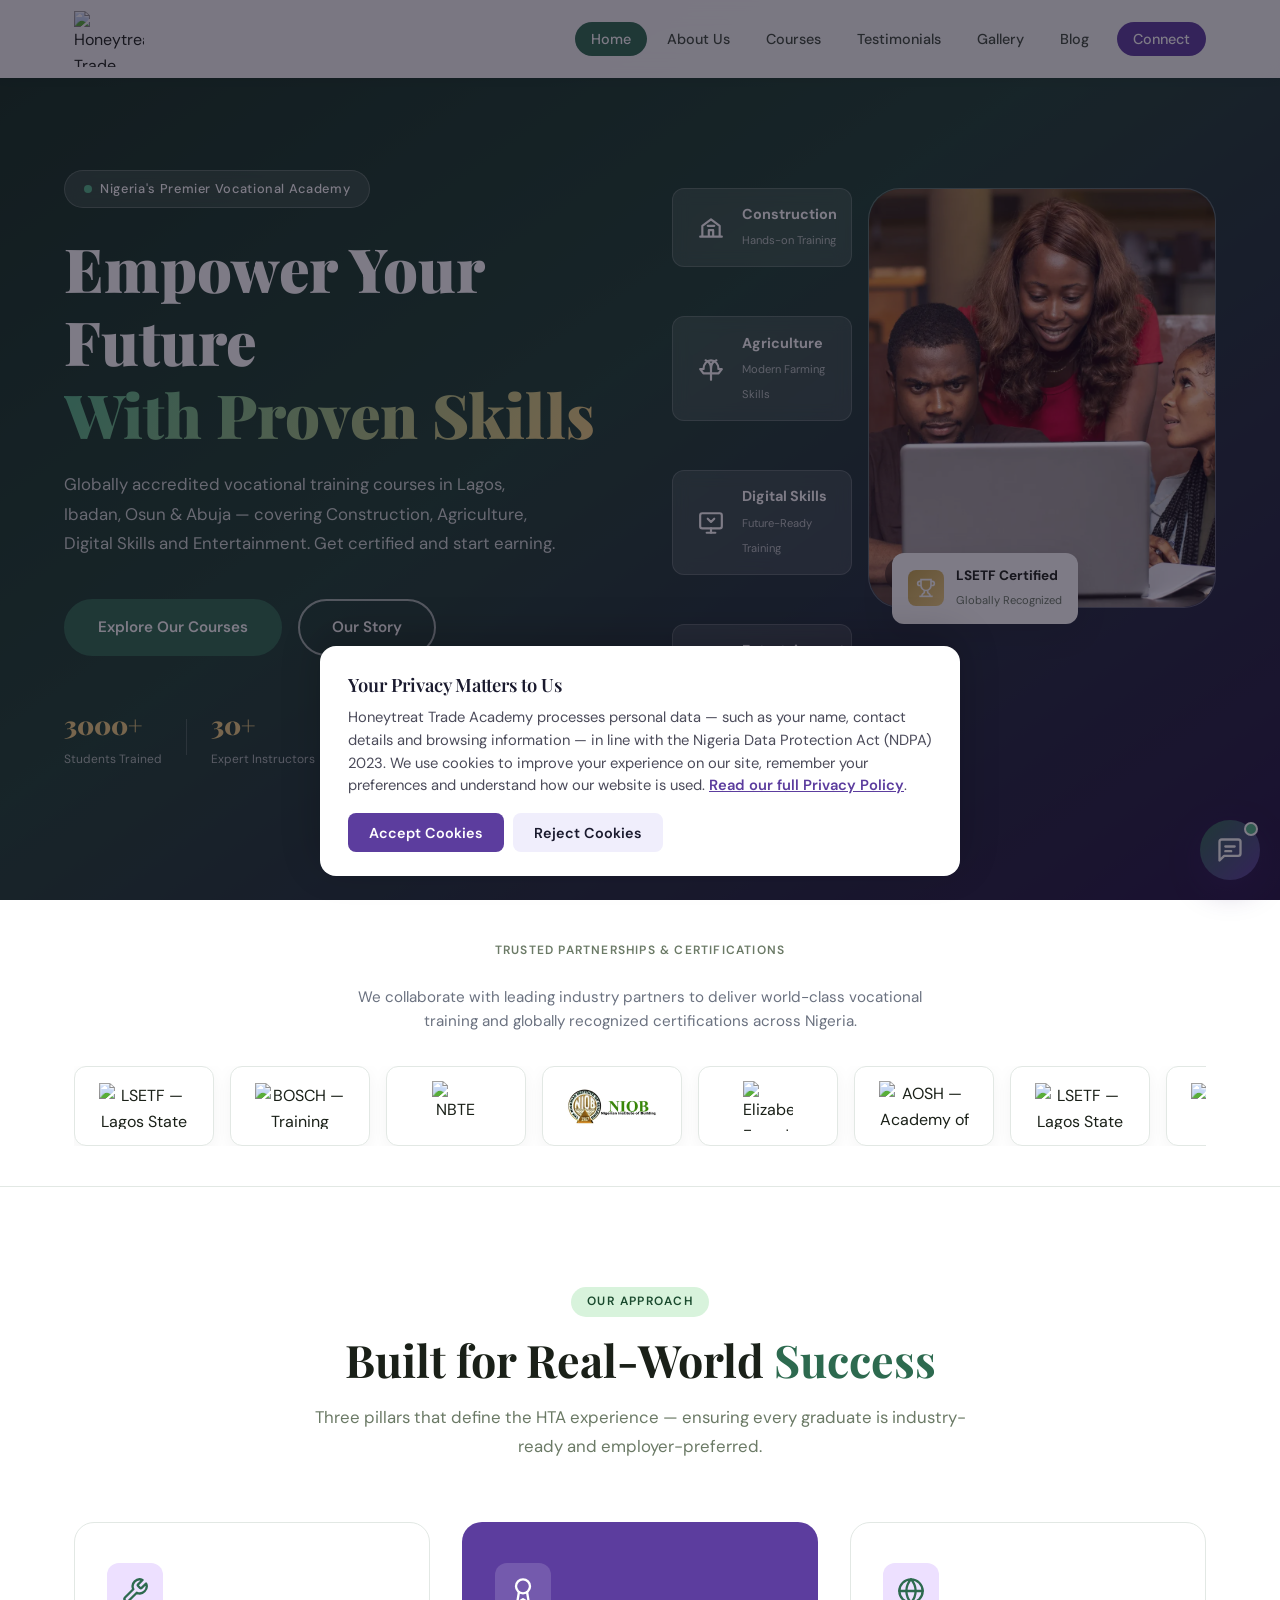
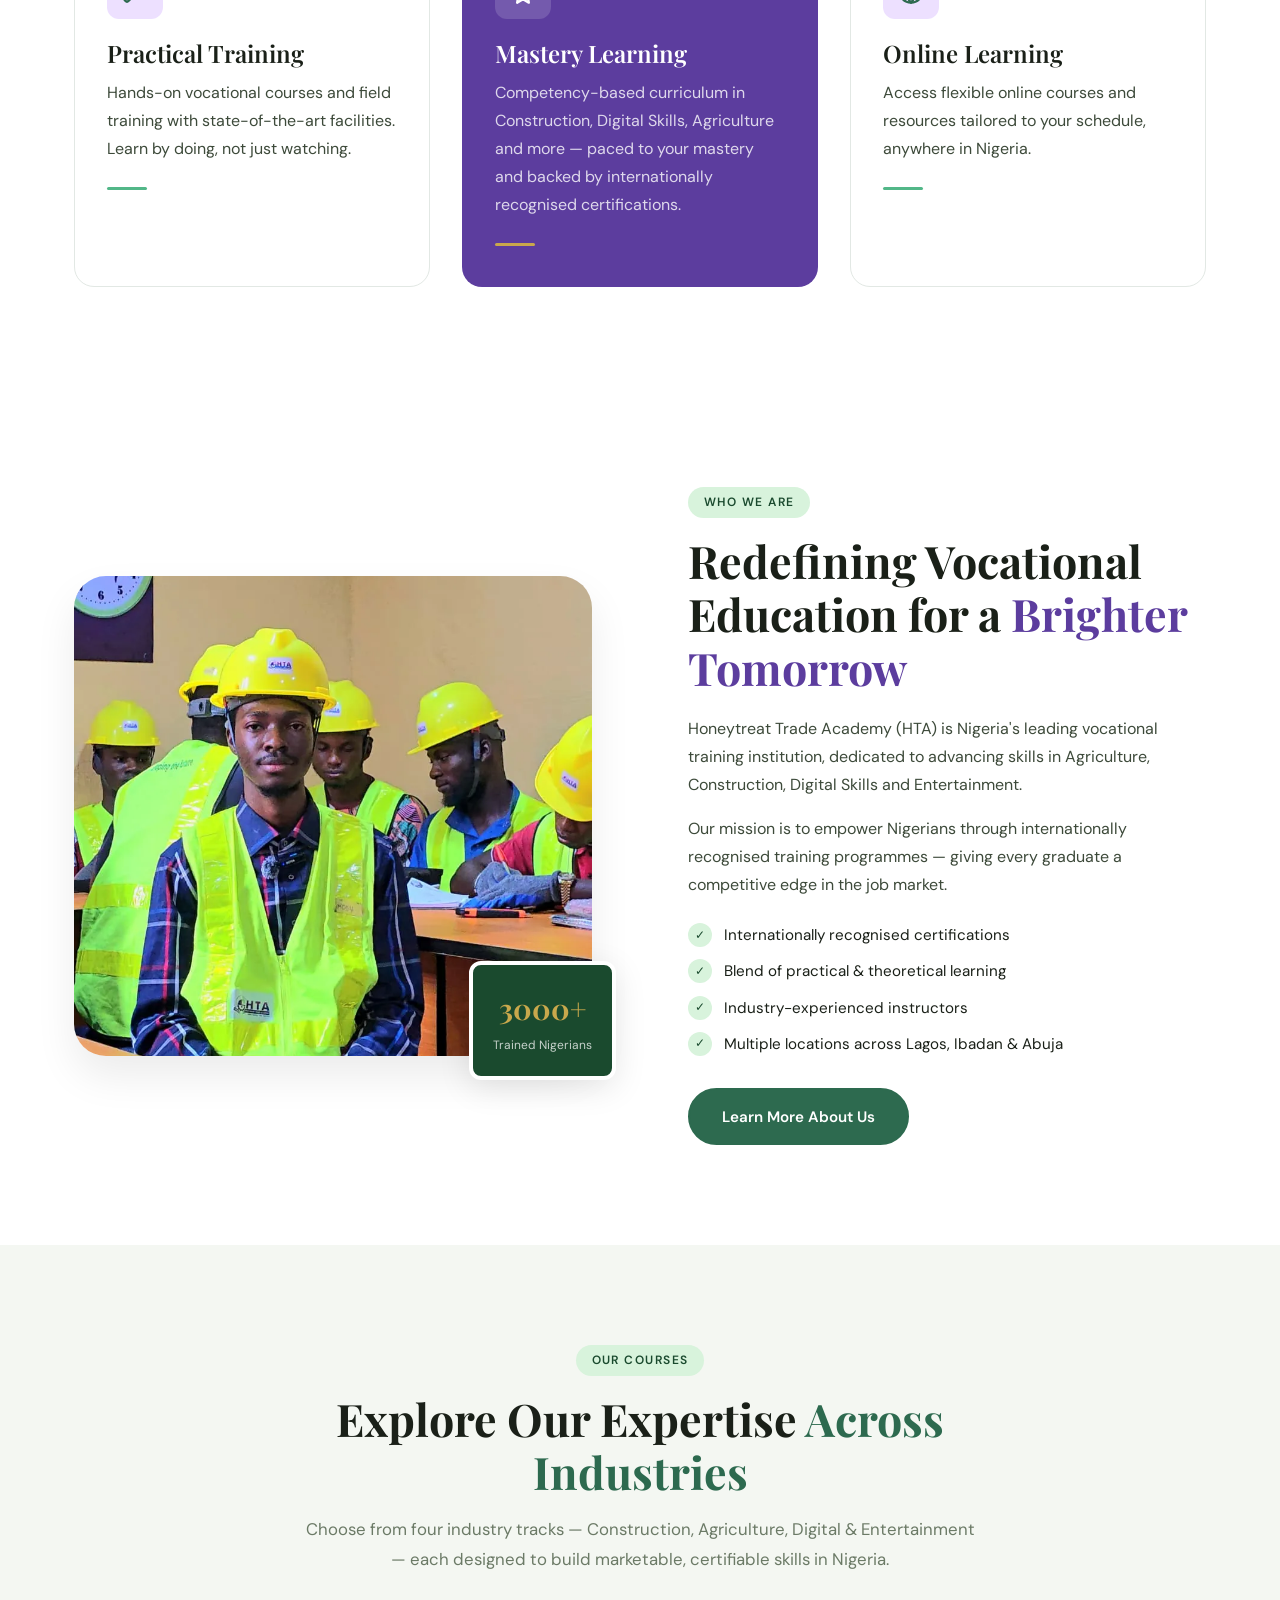
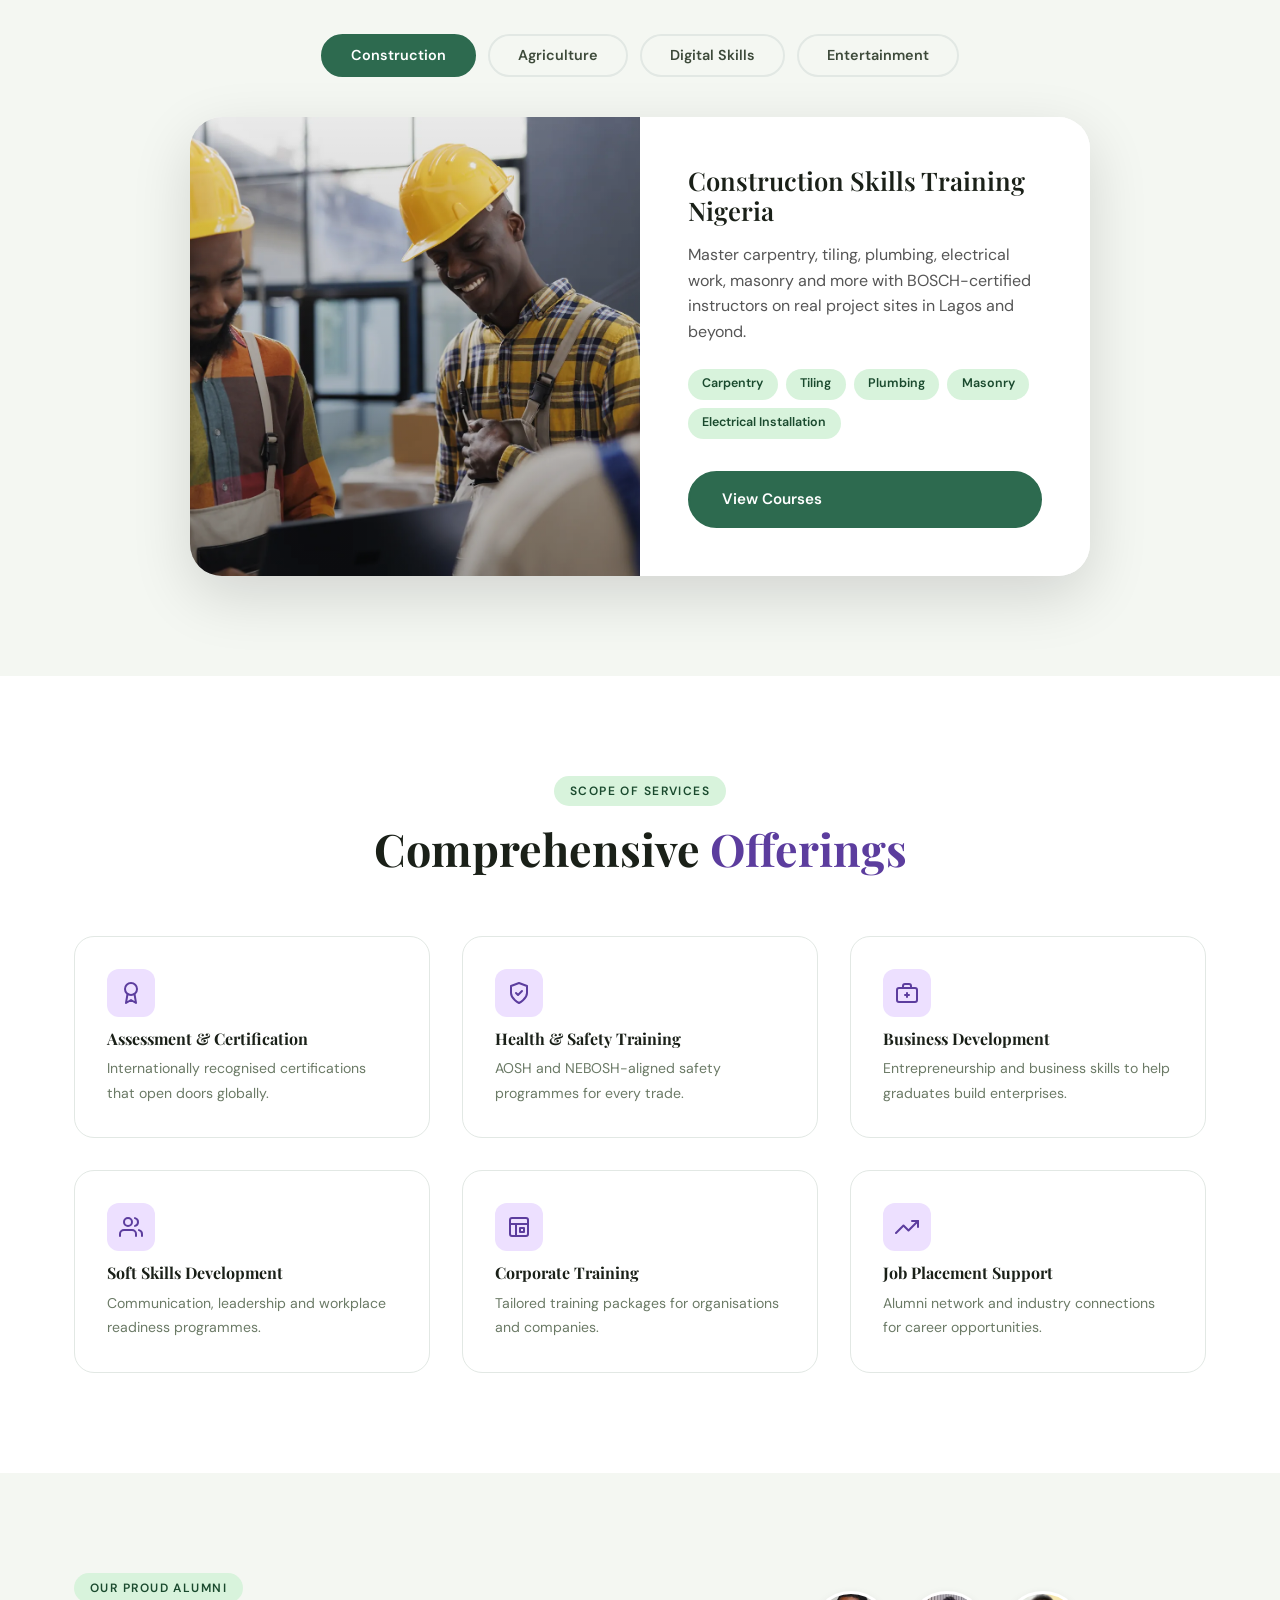
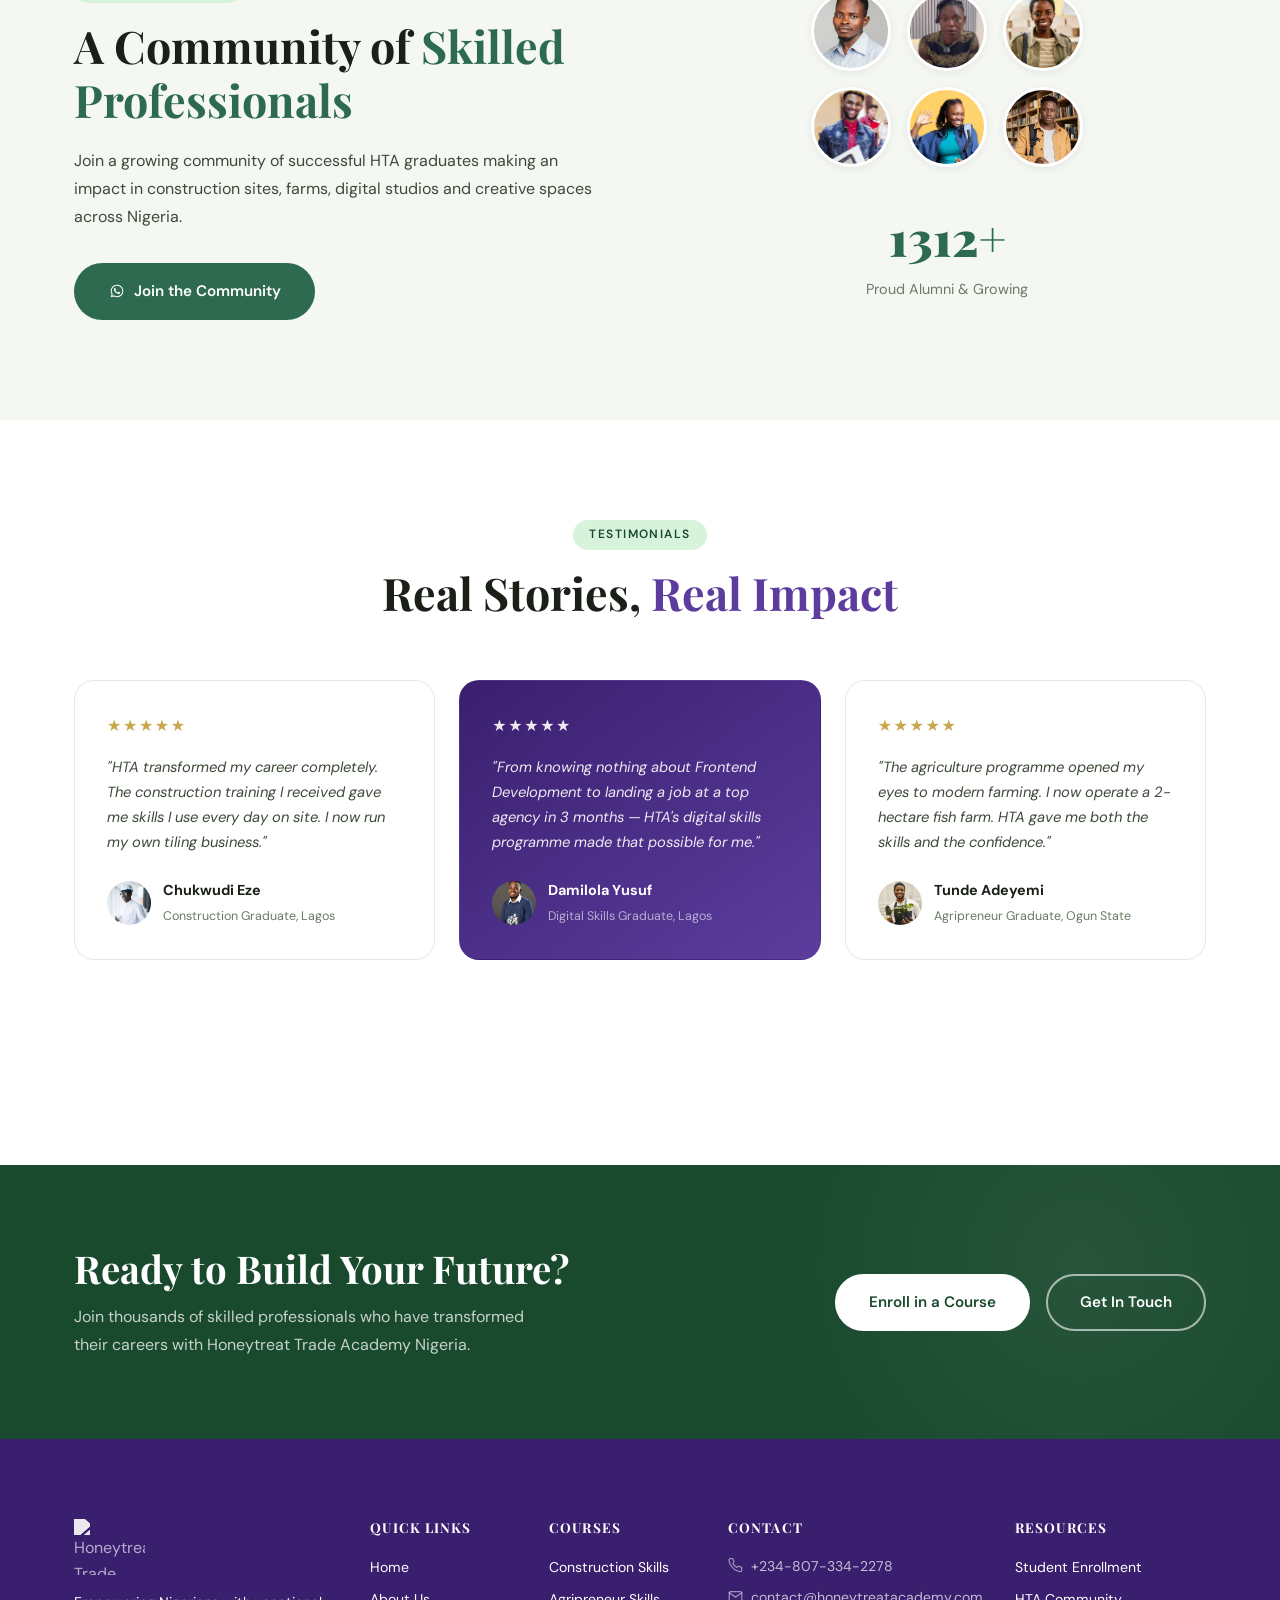
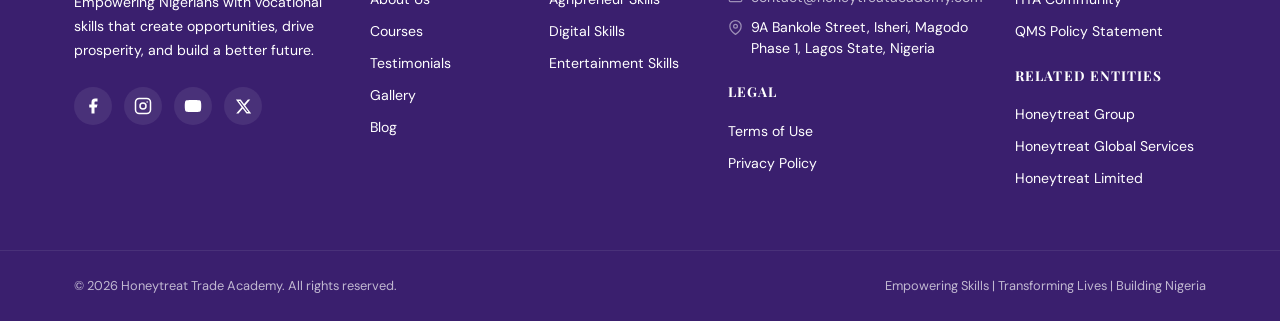
==== commit 3ca8bb50: "Optimize HTA website and add chatbot" ====
--- a/index.html
+++ b/index.html
@@ -57,7 +57,7 @@
         "telephone": "+2348073342278",
         "email": "contact@honeytreatacademy.com",
         "sameAs": [
-          "https://www.facebook.com/honeytreatacademy",
+          "https://www.facebook.com/Honeytreattradeacademy",
           "https://www.instagram.com/honeytreatacademy",
           "https://www.youtube.com/channel/UCb0mH7NeYaNTUYL1LRljejA",
           "https://x.com/htaacademy01"
@@ -87,8 +87,10 @@
 
   <link rel="preconnect" href="https://fonts.googleapis.com">
   <link rel="preconnect" href="https://fonts.gstatic.com" crossorigin>
-  <link href="https://fonts.googleapis.com/css2?family=Playfair+Display:wght@400;600;700;900&family=DM+Sans:wght@300;400;500;600&display=swap" rel="stylesheet">
-  <link rel="stylesheet" href="styles.css">
+  <link rel="preload" as="style" href="https://fonts.googleapis.com/css2?family=Playfair+Display:wght@400;600;700;900&family=DM+Sans:wght@400;500;600&display=swap" onload="this.onload=null;this.rel='stylesheet'">
+  <noscript><link rel="stylesheet" href="https://fonts.googleapis.com/css2?family=Playfair+Display:wght@400;600;700;900&family=DM+Sans:wght@400;500;600&display=swap"></noscript>
+  <link rel="preload" as="image" href="Images/hero2.webp" fetchpriority="high">
+  <link rel="stylesheet" href="styles.min.css">
   <style>
     .pillar-icon {
       font-size: unset;
@@ -191,6 +193,75 @@
       from { transform: translateX(0); }
       to { transform: translateX(-50%); }
     }
+
+    /* PRIVACY / COOKIE CONSENT POPUP */
+    #htaPrivacyOverlay {
+      position: fixed;
+      inset: 0;
+      background: rgba(20, 15, 35, 0.55);
+      z-index: 9998;
+      display: none;
+    }
+    #htaPrivacyPopup {
+      position: fixed;
+      left: 50%;
+      bottom: 0;
+      transform: translateX(-50%);
+      width: 100%;
+      max-width: 640px;
+      background: #ffffff;
+      border-radius: 16px 16px 0 0;
+      box-shadow: 0 -10px 40px rgba(0,0,0,0.2);
+      padding: 1.75rem 1.75rem 1.5rem;
+      z-index: 9999;
+      display: none;
+      font-family: 'DM Sans', sans-serif;
+    }
+    @media (min-width: 700px) {
+      #htaPrivacyPopup {
+        bottom: 24px;
+        border-radius: 16px;
+      }
+    }
+    #htaPrivacyPopup h3 {
+      font-family: 'Playfair Display', serif;
+      font-size: 1.15rem;
+      margin: 0 0 0.6rem;
+      color: #1a1a2e;
+    }
+    #htaPrivacyPopup p {
+      font-size: 0.92rem;
+      line-height: 1.55;
+      color: #4b4b5a;
+      margin: 0 0 1rem;
+    }
+    #htaPrivacyPopup a.htaPolicyLink {
+      color: var(--purple-main, #6d28d9);
+      font-weight: 600;
+      text-decoration: underline;
+    }
+    .htaPrivacyActions {
+      display: flex;
+      flex-wrap: wrap;
+      gap: 0.6rem;
+    }
+    .htaPrivacyActions button {
+      cursor: pointer;
+      border: none;
+      border-radius: 8px;
+      padding: 0.65rem 1.3rem;
+      font-size: 0.9rem;
+      font-weight: 600;
+      font-family: 'DM Sans', sans-serif;
+    }
+    #htaAcceptCookies {
+      background: var(--purple-main, #6d28d9);
+      color: #fff;
+    }
+    #htaRejectCookies {
+      background: #f0eefc;
+      color: #1a1a2e;
+    }
   </style>
 </head>
 <body class="home">
@@ -199,7 +270,7 @@
 <nav class="navbar scrolled" id="navbar">
   <div class="nav-container">
     <a href="index.html" class="nav-logo">
-      <img src="hta-logo.png" alt="Honeytreat Trade Academy Logo" class="nav-logo-img" width="70px">
+      <img src="hta-logo.png" alt="Honeytreat Trade Academy Logo" class="nav-logo-img" width="70px" height="56" decoding="async">
     </a>
     <ul class="nav-links" id="navLinks">
       <li><a href="index.html" class="nav-link active">Home</a></li>
@@ -306,7 +377,7 @@
     <div class="hero-image-frame">
       <div class="hero-image-inner">
         <div class="hero-img">
-          <img src="study-group-african-people.jpg" alt="Honeytreat Trade Academy students in a vocational training session in Lagos Nigeria">
+          <img width="1600" height="1067" src="study-group-african-people.webp" alt="Honeytreat Trade Academy students in a vocational training session in Lagos Nigeria" decoding="async">
           <div class="scene-label">HTA in Action</div>
         </div>
       </div>
@@ -339,19 +410,19 @@
     </p>
     <div class="partners-marquee">
       <div class="partners-track">
-        <div class="partner-logo"><img src="lsetf.png" alt="LSETF — Lagos State Employment Trust Fund"></div>
-        <div class="partner-logo"><img src="bosch.png" alt="BOSCH — Training Partner"></div>
-        <div class="partner-logo"><img src="nbte.png" alt="NBTE — National Board for Technical Education"></div>
-        <div class="partner-logo"><img src="niob.png" alt="NIOB — Nigerian Institute of Building"></div>
-        <div class="partner-logo"><img src="elizabeth-foundation.png" alt="Elizabeth Foundation"></div>
-        <div class="partner-logo"><img src="aosh.png" alt="AOSH — Academy of Occupational Safety and Health"></div>
+        <div class="partner-logo"><img width="360" height="184" src="lsetf.png" alt="LSETF — Lagos State Employment Trust Fund" loading="lazy" decoding="async"></div>
+        <div class="partner-logo"><img width="360" height="184" src="bosch.png" alt="BOSCH — Training Partner" loading="lazy" decoding="async"></div>
+        <div class="partner-logo"><img width="218" height="231" src="nbte.png" alt="NBTE — National Board for Technical Education" loading="lazy" decoding="async"></div>
+        <div class="partner-logo"><img width="360" height="184" src="niob.webp" alt="NIOB — Nigerian Institute of Building" loading="lazy" decoding="async"></div>
+        <div class="partner-logo"><img width="225" height="225" src="elizabeth-foundation.png" alt="Elizabeth Foundation" loading="lazy" decoding="async"></div>
+        <div class="partner-logo"><img width="264" height="148" src="aosh.png" alt="AOSH — Academy of Occupational Safety and Health" loading="lazy" decoding="async"></div>
         <!-- DUPLICATE for infinite loop -->
-        <div class="partner-logo"><img src="lsetf.png" alt="LSETF — Lagos State Employment Trust Fund"></div>
-        <div class="partner-logo"><img src="bosch.png" alt="BOSCH — Training Partner"></div>
-        <div class="partner-logo"><img src="nbte.png" alt="NBTE — National Board for Technical Education"></div>
-        <div class="partner-logo"><img src="niob.png" alt="NIOB — Nigerian Institute of Building"></div>
-        <div class="partner-logo"><img src="elizabeth-foundation.png" alt="Elizabeth Foundation"></div>
-        <div class="partner-logo"><img src="aosh.png" alt="AOSH — Academy of Occupational Safety and Health"></div>
+        <div class="partner-logo"><img width="360" height="184" src="lsetf.png" alt="LSETF — Lagos State Employment Trust Fund" loading="lazy" decoding="async"></div>
+        <div class="partner-logo"><img width="360" height="184" src="bosch.png" alt="BOSCH — Training Partner" loading="lazy" decoding="async"></div>
+        <div class="partner-logo"><img width="218" height="231" src="nbte.png" alt="NBTE — National Board for Technical Education" loading="lazy" decoding="async"></div>
+        <div class="partner-logo"><img width="360" height="184" src="niob.webp" alt="NIOB — Nigerian Institute of Building" loading="lazy" decoding="async"></div>
+        <div class="partner-logo"><img width="225" height="225" src="elizabeth-foundation.png" alt="Elizabeth Foundation" loading="lazy" decoding="async"></div>
+        <div class="partner-logo"><img width="264" height="148" src="aosh.png" alt="AOSH — Academy of Occupational Safety and Health" loading="lazy" decoding="async"></div>
       </div>
     </div>
   </div>
@@ -408,7 +479,7 @@
   <div class="container about-grid">
     <div class="about-visual">
       <div class="about-img-main">
-        <img src="gallery-construction-class.jpg" alt="Construction skills training students in Lagos Nigeria">
+        <img width="867" height="1080" src="gallery-construction-class.webp" alt="Construction skills training students in Lagos Nigeria" loading="lazy" decoding="async">
       </div>
       <div class="about-img-side">
         <div class="about-stat-box">
@@ -672,11 +743,11 @@
   <div class="container footer-grid">
     <div class="footer-brand">
       <div class="footer-logo">
-        <img src="hta-logo.png" alt="Honeytreat Trade Academy" class="footer-logo-img">
+        <img width="256" height="203" src="hta-logo.png" alt="Honeytreat Trade Academy" class="footer-logo-img" loading="lazy" decoding="async">
       </div>
       <p>Empowering Nigerians with vocational skills that create opportunities, drive prosperity, and build a better future.</p>
       <div class="social-links">
-        <a href="https://www.facebook.com/honeytreatacademy" class="social-link" target="_blank" rel="noopener" aria-label="Honeytreat Trade Academy on Facebook">
+        <a href="https://www.facebook.com/Honeytreattradeacademy" class="social-link" target="_blank" rel="noopener" aria-label="Honeytreat Trade Academy on Facebook">
           <svg xmlns="http://www.w3.org/2000/svg" width="18" height="18" viewBox="0 0 24 24" fill="currentColor"><path d="M18 2h-3a5 5 0 0 0-5 5v3H7v4h3v8h4v-8h3l1-4h-4V7a1 1 0 0 1 1-1h3z"/></svg>
         </a>
         <a href="https://www.instagram.com/honeytreatacademy" class="social-link" target="_blank" rel="noopener" aria-label="Honeytreat Trade Academy on Instagram">
@@ -744,7 +815,7 @@
       <ul>
         <li><a href="connect.html">Student Enrollment</a></li>
         <li><a href="https://chat.whatsapp.com/IYuxshSL3nLK2MAzeVy0af?mode=gi_t" target="_blank" rel="noopener">HTA Community</a></li>
-        <li><a href="quality-policy.pdf">QMS Policy Statement</a></li>
+          <li><a href="qms-policy-statement.pdf">QMS Policy Statement</a></li>
       </ul>
 
       <h4 style="margin-top:1.5rem;">Related Entities</h4>
@@ -802,6 +873,58 @@
 
 </footer>
 
+<!-- PRIVACY NOTICE & COOKIE CONSENT POPUP -->
+<div id="htaPrivacyOverlay"></div>
+<div id="htaPrivacyPopup" role="dialog" aria-labelledby="htaPrivacyTitle" aria-describedby="htaPrivacyDesc">
+  <h3 id="htaPrivacyTitle">Your Privacy Matters to Us</h3>
+  <p id="htaPrivacyDesc">
+    Honeytreat Trade Academy processes personal data — such as your name, contact details and browsing information — in line with the Nigeria Data Protection Act (NDPA) 2023. We use cookies to improve your experience on our site, remember your preferences and understand how our website is used.
+    <a href="privacy-policy.pdf" class="htaPolicyLink" target="_blank" rel="noopener">Read our full Privacy Policy</a>.
+  </p>
+  <div class="htaPrivacyActions">
+    <button id="htaAcceptCookies" type="button">Accept Cookies</button>
+    <button id="htaRejectCookies" type="button">Reject Cookies</button>
+  </div>
+</div>
+
+<script>
+  (function () {
+    var CONSENT_KEY = 'htaCookieConsent';
+    var overlay = document.getElementById('htaPrivacyOverlay');
+    var popup = document.getElementById('htaPrivacyPopup');
+    var acceptBtn = document.getElementById('htaAcceptCookies');
+    var rejectBtn = document.getElementById('htaRejectCookies');
+
+    function showPopup() {
+      overlay.style.display = 'block';
+      popup.style.display = 'block';
+    }
+    function hidePopup() {
+      overlay.style.display = 'none';
+      popup.style.display = 'none';
+    }
+
+    var existingConsent = null;
+    try { existingConsent = localStorage.getItem(CONSENT_KEY); } catch (e) {}
+
+    if (!existingConsent) {
+      showPopup();
+    }
+
+    acceptBtn.addEventListener('click', function () {
+      try { localStorage.setItem(CONSENT_KEY, 'accepted'); } catch (e) {}
+      hidePopup();
+    });
+
+    rejectBtn.addEventListener('click', function () {
+      try { localStorage.setItem(CONSENT_KEY, 'rejected'); } catch (e) {}
+      hidePopup();
+    });
+  })();
+</script>
+
 <script src="main.js"></script>
+<script src="hta-bot.js" defer></script>
+
 </body>
 </html>
--- a/styles.min.css
+++ b/styles.min.css
@@ -0,0 +1 @@
+:root{--green-dark:#1a4a2e;--green-main:#2d6a4f;--green-mid:#3d8b5e;--green-light:#52b788;--green-pale:#d8f3dc;--green-muted:#e9f5ee;--purple-dark:#3a1f6e;--purple-main:#5c3d9e;--purple-mid:#7b5cbf;--purple-light:#a68ee0;--purple-pale:#ede0ff;--gold:#c9a84c;--gold-light:#f0d080;--white:#ffffff;--off-white:#fafaf8;--light-bg:#f4f7f2;--border:#e2e8e4;--text-dark:#1a2018;--text-body:#3d4a3a;--text-muted:#6b7a66;--font-display:'Playfair Display',Georgia,serif;--font-body:'DM Sans',system-ui,sans-serif;--shadow-sm:0 2px 8px rgba(0,0,0,0.07);--shadow-md:0 8px 32px rgba(0,0,0,0.10);--shadow-lg:0 20px 60px rgba(0,0,0,0.14);--radius:12px;--radius-lg:20px;--radius-xl:32px;--transition:0.3s cubic-bezier(0.4,0,0.2,1)}*,*::before,*::after{box-sizing:border-box;margin:0;padding:0}html{scroll-behavior:smooth}body{font-family:var(--font-body);color:var(--text-dark);background:var(--white);line-height:1.6;overflow-x:hidden}img{max-width:100%;display:block}a{text-decoration:none;color:inherit}ul{list-style:none}h1,h2,h3,h4{font-family:var(--font-display);line-height:1.2;color:var(--text-dark)}h1{font-size:clamp(2.4rem,5vw,3.8rem);font-weight:900}h2{font-size:clamp(1.8rem,3.5vw,2.8rem);font-weight:700}h3{font-size:clamp(1.2rem,2vw,1.5rem);font-weight:600}p{color:var(--text-body);font-size:1rem;line-height:1.75}.text-green{color:var(--green-main)}.text-purple{color:var(--purple-main)}.container{max-width:1180px;margin:0 auto;padding:0 1.5rem}.section{padding:100px 0}.bg-light{background:var(--light-bg)}.section-header{text-align:center;max-width:680px;margin:0 auto 60px}.section-header h2{margin-bottom:1rem}.section-header p{color:var(--text-muted);font-size:1.05rem}.section-tag{display:inline-block;background:var(--green-pale);color:var(--green-dark);font-size:0.75rem;font-weight:600;letter-spacing:0.12em;text-transform:uppercase;padding:0.35rem 1rem;border-radius:100px;margin-bottom:1rem}.section-cta{text-align:center;margin-top:3rem}.btn{display:inline-flex;align-items:center;gap:0.5rem;padding:0.9rem 2rem;border-radius:100px;font-family:var(--font-body);font-size:0.95rem;font-weight:600;cursor:pointer;transition:var(--transition);border:2px solid transparent}.btn-primary{background:var(--green-main);color:var(--white);border-color:var(--green-main)}.btn-primary:hover{background:var(--green-dark);border-color:var(--green-dark);transform:translateY(-2px);box-shadow:0 8px 24px rgba(45,106,79,0.35)}.btn-outline{background:transparent;color:var(--white);border-color:rgba(255,255,255,0.6)}.btn-outline:hover{background:rgba(255,255,255,0.15);transform:translateY(-2px)}.btn-purple{background:var(--purple-main);color:var(--white);border-color:var(--purple-main)}.btn-purple:hover{background:var(--purple-dark);border-color:var(--purple-dark);transform:translateY(-2px)}.btn-white{background:var(--white);color:var(--green-dark);border-color:var(--white)}.btn-white:hover{background:transparent;color:var(--white);transform:translateY(-2px)}.btn-outline-white{background:transparent;color:var(--white);border-color:rgba(255,255,255,0.6)}.btn-outline-white:hover{background:rgba(255,255,255,0.15);transform:translateY(-2px)}.navbar{position:fixed;top:0;left:0;right:0;z-index:1000;padding:1rem 0;transition:var(--transition);background:transparent}.navbar.scrolled{background:rgba(255,255,255,0.97);backdrop-filter:blur(12px);box-shadow:var(--shadow-sm);padding:0.7rem 0}.nav-container{max-width:1180px;margin:0 auto;padding:0 1.5rem;display:flex;align-items:center;justify-content:space-between}.nav-logo{display:flex;align-items:center;gap:0.6rem}.logo-honey{width:44px;height:44px;background:linear-gradient(135deg,var(--green-main),var(--purple-main));color:white;border-radius:10px;display:flex;align-items:center;justify-content:center;font-weight:900;font-size:0.9rem;letter-spacing:0.05em;flex-shrink:0}.logo-text{display:flex;flex-direction:column;line-height:1.1}.logo-main{font-family:var(--font-display);font-weight:700;font-size:1rem;color:var(--text-dark)}.logo-sub{font-size:0.65rem;color:var(--text-muted);letter-spacing:0.06em;text-transform:uppercase}.navbar:not(.scrolled) .logo-main,.navbar:not(.scrolled) .logo-sub{color:white}.nav-links{display:flex;align-items:center;gap:0.25rem}.nav-link{padding:0.5rem 1rem;font-size:0.9rem;font-weight:500;color:rgba(255,255,255,0.9);border-radius:100px;transition:var(--transition)}.navbar.scrolled .nav-link{color:var(--text-body)}.nav-link:hover,.nav-link.active{color:var(--white);background:var(--green-main)}.navbar.scrolled .nav-link:hover,.navbar.scrolled .nav-link.active{color:var(--white);background:var(--green-main)}.nav-cta{background:var(--purple-main)!important;color:white!important;margin-left:0.5rem}.nav-cta:hover{background:var(--purple-dark)!important}.hamburger{display:none;flex-direction:column;gap:5px;background:none;border:none;cursor:pointer;padding:0.5rem}.hamburger span{width:24px;height:2px;background:white;border-radius:2px;transition:var(--transition);display:block}.navbar.scrolled .hamburger span{background:var(--text-dark)}.hero{min-height:100vh;background:linear-gradient(145deg,var(--green-dark) 0%,var(--green-main) 45%,var(--purple-dark) 100%);display:grid;grid-template-columns:1fr 1fr;align-items:center;gap:4rem;padding:120px 5% 80px;position:relative;overflow:hidden}.hero-bg{position:absolute;inset:0;z-index:0;overflow:hidden}.hero-bg span{position:absolute;inset:0;background-size:cover;background-position:center;opacity:0;animation:fadeSlider 20s infinite;z-index:0}.hero-bg span:nth-child(1){background-image:url("Images/hero2.webp");animation-delay:0s}.hero-bg span:nth-child(2){background-image:url("Images/hero1.webp");animation-delay:5s}.hero-bg span:nth-child(3){background-image:url("Images/hero3.webp");animation-delay:10s}.hero-bg span:nth-child(4){background-image:url("img4.jpg");animation-delay:15s}.hero-bg::after{content:"";position:absolute;inset:0;background:rgba(0,0,0,0.4);z-index:1}.hero-shape-2{position:absolute;width:400px;height:400px;background:radial-gradient(circle,rgba(123,92,191,0.2) 0%,transparent 70%);bottom:-80px;left:30%;border-radius:50%}@keyframes fadeSlider{0%{opacity:0}5%{opacity:1}25%{opacity:1}30%{opacity:0}100%{opacity:0}}.hero-grid{display:none}.hero{position:relative;isolation:isolate}.hero-content{position:relative;z-index:2}.hero-badge{display:inline-flex;align-items:center;gap:0.5rem;background:rgba(255,255,255,0.12);border:1px solid rgba(255,255,255,0.2);backdrop-filter:blur(8px);color:white;font-size:0.8rem;font-weight:500;letter-spacing:0.05em;padding:0.5rem 1.2rem;border-radius:100px;margin-bottom:1.5rem;width:fit-content}.badge-dot{width:8px;height:8px;background:var(--green-light);border-radius:50%;animation:pulse 2s infinite}@keyframes pulse{0%,100%{opacity:1;transform:scale(1)}50%{opacity:0.6;transform:scale(0.8)}}.hero-title{color:white;margin-bottom:1.2rem}.title-highlight{background:linear-gradient(120deg,var(--green-light),var(--gold-light));-webkit-background-clip:text;-webkit-text-fill-color:transparent;background-clip:text}.hero-desc{color:rgba(255,255,255,0.8);font-size:1.05rem;margin-bottom:2.5rem;max-width:500px}.hero-actions{display:flex;gap:1rem;flex-wrap:wrap;margin-bottom:3rem}.hero-stats{display:flex;align-items:center;gap:1.5rem;flex-wrap:wrap}.stat{color:white}.stat strong{display:block;font-size:1.6rem;font-family:var(--font-display);font-weight:900;color:var(--gold-light)}.stat span{font-size:0.75rem;color:rgba(255,255,255,0.65)}.stat-divider{width:1px;height:36px;background:rgba(255,255,255,0.2)}.hero-visual{position:relative;z-index:1;display:grid;grid-template-areas:"c1 img" "c2 img" "c3 img";grid-template-columns:auto 1fr;gap:1rem;align-items:start}.hero-image-frame{grid-area:img;position:relative}.hero-image-inner{border-radius:var(--radius-xl);overflow:hidden;background:rgba(255,255,255,0.1);border:1px solid rgba(255,255,255,0.2);height:420px;display:flex;align-items:center;justify-content:center}.hero-img-placeholder{width:100%;height:100%;background:linear-gradient(135deg,rgba(82,183,136,0.3),rgba(123,92,191,0.3));display:flex;align-items:center;justify-content:center}.hero-img{width:100%;height:100%;position:relative;border-radius:inherit;overflow:hidden}.hero-img img{width:100%;height:100%;object-fit:cover;display:block}.scene-label{position:absolute;bottom:16px;left:16px;color:#fff;font-size:0.85rem;background:rgba(0,0,0,0.4);padding:6px 12px;border-radius:20px;backdrop-filter:blur(6px)}.placeholder-scene{text-align:center}.scene-workers{display:flex;gap:12px;justify-content:center;margin-bottom:16px}.worker{width:40px;height:40px;background:rgba(255,255,255,0.3);border-radius:50%;border:2px solid rgba(255,255,255,0.5)}.scene-label{color:rgba(255,255,255,0.7);font-size:0.85rem;font-style:italic}.frame-badge{position:absolute;bottom:-16px;left:24px;background:white;border-radius:var(--radius);padding:0.75rem 1rem;display:flex;align-items:center;gap:0.75rem;box-shadow:var(--shadow-md)}.frame-badge span{font-size:1.5rem}.frame-badge strong{display:block;font-size:0.85rem;color:var(--text-dark)}.frame-badge small{color:var(--text-muted);font-size:0.7rem}.hero-card{background:rgba(255,255,255,0.12);border:1px solid rgba(255,255,255,0.18);backdrop-filter:blur(8px);border-radius:var(--radius);padding:0.9rem 1.1rem;display:flex;align-items:center;gap:0.7rem;color:white;width:180px;transition:var(--transition);cursor:default}.hero-card:hover{background:rgba(255,255,255,0.2);transform:translateX(-4px)}.card-icon{font-size:1.4rem}.hero-card strong{display:block;font-size:0.9rem}.hero-card span{font-size:0.7rem;color:rgba(255,255,255,0.65)}.hero-card-1{grid-area:c1}.hero-card-2{grid-area:c2}.hero-card-3{grid-area:c3}.partners{background:var(--white);border-bottom:1px solid var(--border);padding:2.5rem 0}.partners-inner{max-width:1180px;margin:0 auto;padding:0 1.5rem;text-align:center}.partners-label{font-size:0.75rem;font-weight:600;letter-spacing:0.1em;text-transform:uppercase;color:var(--text-muted);margin-bottom:1.5rem}.partners-logos{display:flex!important;flex-wrap:wrap;justify-content:center;gap:2rem}.partner-logo{width:140px;height:80px;display:flex;align-items:center;justify-content:center;background:white;border-radius:10px;padding:10px;border:1px solid var(--border);transition:0.3s ease}.partners-logos-wrapper{text-align:center}.partners-text{font-size:1rem;color:var(--text-muted);max-width:600px;margin:0 auto 2rem;line-height:1.6}.partners-logos{display:flex;flex-wrap:wrap;justify-content:center;gap:2rem}.partner-logo img{max-width:100%;max-height:100%;object-fit:contain}.partner-logo:hover{transform:translateY(-3px);box-shadow:var(--shadow-sm)}.partner-logo:hover{opacity:1;color:var(--green-main);border-color:var(--green-main)}.pillars-grid{display:grid;grid-template-columns:repeat(3,1fr);gap:2rem}.pillar-card{padding:2.5rem 2rem;border-radius:var(--radius-lg);border:1px solid var(--border);background:var(--white);transition:var(--transition);position:relative}.pillar-card:hover{transform:translateY(-6px);box-shadow:var(--shadow-md);border-color:var(--green-light)}.pillar-featured{background:var(--purple-main);border-color:transparent;color:white}.pillar-featured h3{color:white}.pillar-featured p{color:rgba(255,255,255,0.8)}.pillar-icon{font-size:2rem;margin-bottom:1.25rem;width:56px;height:56px;display:flex;align-items:center;justify-content:center;background:var(--green-pale);border-radius:var(--radius)}.pillar-featured .pillar-icon{background:rgba(255,255,255,0.15)}.pillar-card h3{margin-bottom:0.75rem}.pillar-line{width:40px;height:3px;background:var(--green-light);margin-top:1.5rem;border-radius:2px}.pillar-featured .pillar-line{background:var(--gold)}.about-grid{display:grid;grid-template-columns:1fr 1fr;gap:6rem;align-items:center}.about-visual{position:relative}.about-img-main{height:480px;border-radius:var(--radius-xl);overflow:hidden;position:relative;box-shadow:0 20px 40px rgba(0,0,0,0.08)}.about-img-main img{width:100%;height:100%;object-fit:cover;object-position:center;display:block}.about-img-side{position:absolute;bottom:-24px;right:-24px;display:flex;flex-direction:column;gap:1rem}.about-img-small{width:160px;height:120px;border-radius:var(--radius);overflow:hidden;border:4px solid #fff;background:none}.about-img-small img{width:100%;height:100%;object-fit:cover;object-position:center;display:block}.about-stat-box{background:var(--green-dark);color:white;border-radius:var(--radius);padding:1.25rem;text-align:center;border:4px solid white;box-shadow:var(--shadow-md)}.about-stat-box strong{display:block;font-size:1.8rem;font-family:var(--font-display);color:var(--gold)}.about-stat-box span{font-size:0.75rem;color:rgba(255,255,255,0.75)}.about-text h2{margin-bottom:1.25rem}.about-text p{margin-bottom:1rem}.about-list{margin:1.5rem 0 2rem;display:flex;flex-direction:column;gap:0.75rem}.about-list li{display:flex;align-items:center;gap:0.75rem;font-size:0.95rem}.check{width:24px;height:24px;background:var(--green-pale);color:var(--green-dark);border-radius:50%;display:inline-flex;align-items:center;justify-content:center;font-size:0.75rem;font-weight:700;flex-shrink:0}.courses-tabs{display:flex;gap:0.75rem;justify-content:center;flex-wrap:wrap;margin-bottom:2.5rem}.tab-btn{padding:0.65rem 1.75rem;border-radius:100px;border:2px solid var(--border);background:transparent;color:var(--text-body);font-family:var(--font-body);font-size:0.9rem;font-weight:600;cursor:pointer;transition:var(--transition)}.tab-btn.active,.tab-btn:hover{background:var(--green-main);border-color:var(--green-main);color:white}.course-tab-panel{display:none}.course-tab-panel.active{display:block}.course-preview-card{display:grid;grid-template-columns:1fr 1fr;gap:0;border-radius:var(--radius-xl);overflow:hidden;box-shadow:var(--shadow-lg);max-width:900px;margin:0 auto;background:#fff;align-items:stretch}.cp-img{width:100%;height:100%;min-height:360px;background-size:cover;background-position:center;background-repeat:no-repeat;position:relative;overflow:hidden}.cp-img,.cp-content{height:100%}.cp-img::after{content:"";position:absolute;inset:0;background:linear-gradient( to top,rgba(0,0,0,0.25),rgba(0,0,0,0) )}.cp-img-construction{background-image:url("construction_skills.webp")}.cp-img-agriculture{background-image:url("Agripreneur_skills.webp")}.cp-img-digital{background-image:url("didital_skills.webp")}.cp-img-entertainment{background-image:url("entertainment_skills.webp")}.cp-content{padding:3rem;background:white;display:flex;flex-direction:column;justify-content:center}.cp-content h3{font-size:1.6rem;margin-bottom:1rem}.cp-content p{margin-bottom:1.5rem;color:#555;line-height:1.6}.cp-tags{display:flex;flex-wrap:wrap;gap:0.5rem;margin-bottom:2rem}.cp-tags span{padding:0.35rem 0.9rem;background:var(--green-pale);color:var(--green-dark);border-radius:100px;font-size:0.78rem;font-weight:600}.course-preview-card{transition:transform 0.3s ease,box-shadow 0.3s ease}.course-preview-card:hover{transform:translateY(-5px);box-shadow:0 18px 40px rgba(0,0,0,0.12)}.cp-img{transition:transform 0.5s ease}.cp-img-agriculture{background-position:center right}.cp-img-entertainment{background-position:center top}.course-preview-card:hover .cp-img{transform:scale(1.05)}.offerings-grid{display:grid;grid-template-columns:repeat(3,1fr);gap:2rem}.offering-item{padding:2rem;border-radius:var(--radius-lg);border:1px solid var(--border);transition:var(--transition)}.offering-item:hover{border-color:var(--purple-light);box-shadow:var(--shadow-sm);transform:translateY(-4px)}.offering-num{font-size:2rem;font-family:var(--font-display);font-weight:900;color:var(--purple-pale);line-height:1;margin-bottom:0.75rem}.offering-item h4{font-size:1rem;margin-bottom:0.5rem;color:var(--text-dark)}.offering-item p{font-size:0.88rem;color:var(--text-muted)}.alumni-grid{display:grid;grid-template-columns:1fr 1fr;gap:6rem;align-items:center}.alumni-text h2{margin-bottom:1.25rem}.alumni-text p{margin-bottom:2rem}.alumni-visual{display:flex;flex-direction:column;align-items:center;gap:2rem}.alumni-avatars{display:grid;grid-template-columns:repeat(3,1fr);gap:1rem}.av{width:80px;height:80px;border-radius:50%;border:3px solid white;box-shadow:var(--shadow-sm)}.av{width:80px;height:80px;border-radius:50%;overflow:hidden;background-size:cover;background-position:center;background-repeat:no-repeat;border:3px solid white;box-shadow:var(--shadow-sm)}.av1{background-image:url("dami_card2.webp")}.av2{background-image:url("ite\ ego.webp")}.av3{background-image:url("alumni_3.webp")}.av4{background-image:url("alumni_4.webp")}.av5{background-image:url("alumni_5.webp")}.av6{background-image:url("alumni_6.webp")}.alumni-number{text-align:center}.alumni-number strong{display:block;font-family:var(--font-display);font-size:3rem;color:var(--green-main);font-weight:900}.alumni-number span{color:var(--text-muted);font-size:0.9rem}.testimonials-grid{display:grid;grid-template-columns:repeat(3,1fr);gap:1.5rem}.testi-card{padding:2rem;border-radius:var(--radius-lg);border:1px solid var(--border);background:white;transition:var(--transition)}.testi-card:hover{transform:translateY(-4px);box-shadow:var(--shadow-md)}.testi-featured{background:linear-gradient(145deg,var(--purple-dark),var(--purple-main));border-color:transparent}.testi-featured p,.testi-featured .testi-stars{color:rgba(255,255,255,0.9)}.testi-featured .testi-author strong{color:white}.testi-featured .testi-author span{color:rgba(255,255,255,0.6)}.testi-stars{color:var(--gold);font-size:1rem;margin-bottom:1rem;letter-spacing:0.1em}.testi-card>p{font-size:0.92rem;margin-bottom:1.5rem;font-style:italic;line-height:1.7}.testi-author{display:flex;align-items:center;gap:0.75rem}.testi-avatar{width:44px;height:44px;border-radius:50%;flex-shrink:0}.testi-avatar{width:44px;height:44px;border-radius:50%;overflow:hidden;background-size:cover;background-position:center;background-repeat:no-repeat;flex-shrink:0}.ta1{background-image:url("testi-chukwudi.webp")}.ta2{background-image:url("team-samson.webp")}.ta3{background-image:url("testi-tunde.webp")}.testi-author strong{display:block;font-size:0.9rem}.testi-author span{font-size:0.78rem;color:var(--text-muted)}.cta-banner{background:var(--green-dark);padding:80px 0;position:relative;overflow:hidden}.cta-bg{position:absolute;inset:0}.cta-shape{position:absolute;width:600px;height:600px;background:radial-gradient(circle,rgba(255,255,255,0.06) 0%,transparent 70%);top:-200px;right:-100px;border-radius:50%}.cta-content{position:relative;z-index:1;display:flex;align-items:center;justify-content:space-between;gap:3rem;flex-wrap:wrap}.cta-text h2{color:white;font-size:clamp(1.6rem,3vw,2.4rem);margin-bottom:0.75rem}.cta-text p{color:rgba(255,255,255,0.75);max-width:480px}.cta-actions{display:flex;gap:1rem;flex-wrap:wrap}.footer{background:var(--purple-dark);color:rgba(255,255,255,0.7);padding-top:80px}.footer-grid{display:grid;grid-template-columns:1.8fr 1fr 1fr 1.3fr 1.3fr;gap:2rem;padding-bottom:60px}.footer-brand .footer-logo{display:flex;align-items:center;margin-bottom:1rem}.footer-logo-img{height:56px;width:auto;object-fit:contain;filter:brightness(0) invert(1);opacity:0.9;display:block}.footer-brand p{font-size:0.88rem;color:rgb(255,255,255);margin-bottom:1.5rem;line-height:1.7}@media (max-width:1024px){.footer-grid{grid-template-columns:1fr 1fr 1fr}}@media (max-width:768px){.footer-grid{grid-template-columns:1fr}}@media (max-width:1024px){.nav-links{display:none;flex-direction:column;position:absolute;top:100%;left:0;right:0;background:white;padding:1rem 1.5rem 1.5rem;box-shadow:0 8px 32px rgba(0,0,0,0.12);gap:0.2rem;z-index:999}.nav-links.open{display:flex}.nav-link{color:var(--text-body)!important}.hamburger{display:flex;margin-left:auto}.nav-container{position:relative}}.social-links{display:flex;flex-direction:row;align-items:center;gap:12px}.social-link{width:38px;height:38px;background:rgba(255,255,255,0.08);border-radius:50%;display:flex;align-items:center;justify-content:center;color:rgb(255,255,255);transition:var(--transition)}.social-link:hover{background:var(--green-main);color:white;transform:translateY(-3px)}.footer-col h4{color:white;font-size:0.85rem;font-weight:700;letter-spacing:0.08em;text-transform:uppercase;margin-bottom:1.25rem}.footer-col ul{display:flex;flex-direction:column;gap:0.6rem}.footer-col ul li,.footer-col ul a{font-size:0.88rem;color:rgb(255,255,255);transition:var(--transition)}.footer-col ul a:hover{color:var(--green-light)}.contact-list li{display:flex;align-items:flex-start;gap:0.5rem;line-height:1.5}.footer-bottom{border-top:1px solid rgba(255,255,255,0.08);padding:1.5rem 0}.footer-bottom .container{display:flex;justify-content:space-between;align-items:center;flex-wrap:wrap;gap:0.5rem}.footer-bottom p{font-size:0.8rem;color:rgba(255,255,255,0.686)}.page-hero{padding:160px 0 80px;background:linear-gradient(135deg,var(--green-dark) 0%,var(--green-main) 60%,var(--purple-main) 100%);text-align:center;position:relative;overflow:hidden}.page-hero::before{display:none}.page-hero-content{position:relative;z-index:1}.page-hero .section-tag{background:rgba(255,255,255,0.15);color:rgba(255,255,255,0.9)}.page-hero h1{color:white;font-size:clamp(2rem,4vw,3.2rem);margin-bottom:1rem}.page-hero p{color:rgba(255,255,255,0.75);font-size:1.05rem;max-width:580px;margin:0 auto}.ceo-section{display:grid;grid-template-columns:1fr 1.4fr;gap:5rem;align-items:center}.ceo-img{border-radius:var(--radius-xl);height:500px;background:linear-gradient(145deg,var(--purple-pale),var(--green-pale));position:relative;overflow:hidden}.ceo-img-inner{width:100%;height:100%;display:flex;align-items:flex-end;justify-content:center;background:linear-gradient(to top,rgba(44,64,79,0.5),transparent)}.ceo-img-ph{width:180px;height:220px;background:linear-gradient(135deg,var(--purple-main),var(--green-main));border-radius:90px 90px 0 0;opacity:0.4;margin-bottom:0}.ceo-badge{position:absolute;bottom:24px;left:24px;background:white;border-radius:var(--radius);padding:0.8rem 1.2rem;box-shadow:var(--shadow-md)}.ceo-badge strong{display:block;font-size:0.95rem;color:var(--text-dark)}.ceo-badge span{font-size:0.75rem;color:var(--text-muted)}.ceo-text blockquote{font-family:var(--font-display);font-size:1.3rem;color:var(--text-dark);line-height:1.6;margin:1.5rem 0;padding-left:1.5rem;border-left:3px solid var(--green-main);font-style:italic}.ceo-sig strong{display:block;color:var(--text-dark);font-weight:700}.ceo-sig span{font-size:0.85rem;color:var(--text-muted)}.stats-row{display:grid;grid-template-columns:repeat(4,1fr);gap:0;background:linear-gradient(135deg,var(--green-dark),var(--purple-dark));border-radius:var(--radius-xl);overflow:hidden;margin:4rem 0}.stats-row-item{padding:3rem 2rem;text-align:center;border-right:1px solid rgba(255,255,255,0.12)}.stats-row-item:last-child{border-right:none}.stats-row-item strong{display:block;font-family:var(--font-display);font-size:2.4rem;font-weight:900;color:var(--gold-light);margin-bottom:0.3rem}.stats-row-item span{color:rgba(255,255,255,0.65);font-size:0.85rem}.team-grid{display:grid;grid-template-columns:repeat(4,1fr);gap:1.5rem}.team-card{text-align:center;transition:var(--transition)}.team-card:hover{transform:translateY(-4px)}.team-photo{width:100%;aspect-ratio:1;border-radius:var(--radius-lg);margin-bottom:1rem;background:linear-gradient(135deg,var(--green-pale),var(--purple-pale));overflow:hidden;position:relative}.team-photo-inner{width:100%;height:100%;display:flex;align-items:flex-end;justify-content:center}.team-ph{width:60%;height:70%;background:linear-gradient(135deg,var(--green-main),var(--purple-main));border-radius:50% 50% 0 0;opacity:0.35}.team-card h4{font-size:0.95rem;margin-bottom:0.25rem}.team-card span{font-size:0.78rem;color:var(--text-muted)}.values-grid{display:grid;grid-template-columns:1fr 1fr;gap:2rem}.value-card{padding:2.5rem;border-radius:var(--radius-lg);position:relative;overflow:hidden}.value-card:nth-child(1){background:var(--green-dark)}.value-card:nth-child(2){background:var(--purple-dark)}.value-card:nth-child(3){background:linear-gradient(135deg,var(--green-main),var(--green-mid))}.value-card:nth-child(4){background:linear-gradient(135deg,var(--purple-main),var(--purple-mid))}.value-card h3{color:white;margin-bottom:0.75rem;font-size:1.1rem}.value-card p{color:rgba(255,255,255,0.75);font-size:0.9rem}.value-label{font-size:0.7rem;font-weight:700;letter-spacing:0.12em;text-transform:uppercase;color:rgba(255,255,255,0.5);margin-bottom:0.5rem;display:block}.courses-intro{display:grid;grid-template-columns:repeat(2,1fr);gap:2rem;margin-bottom:4rem}.course-cat-card{border-radius:var(--radius-xl);overflow:hidden;position:relative;height:280px;cursor:pointer;transition:var(--transition)}.course-cat-card:hover{transform:scale(1.02)}.course-cat-card:hover .ccc-overlay{opacity:0.7}.ccc-bg{width:100%;height:100%;background-size:cover;background-position:center}.ccc-bg-construction{background:linear-gradient(135deg,#1a3a1e,#3d6b40)}.ccc-bg-agriculture{background:linear-gradient(135deg,#2a4a1a,#5a8a3a)}.ccc-bg-digital{background:linear-gradient(135deg,#1a1a3e,#3a3a8e)}.ccc-bg-entertainment{background:linear-gradient(135deg,#3a1a3e,#7a3a8e)}.ccc-overlay{position:absolute;inset:0;background:rgba(0,0,0,0.3);transition:var(--transition)}.ccc-content{position:absolute;bottom:0;left:0;right:0;padding:2rem;background:linear-gradient(transparent,rgba(0,0,0,0.7));color:white}.ccc-content h3{color:white;margin-bottom:0.35rem}.ccc-content span{font-size:0.8rem;color:rgba(255,255,255,0.7)}.course-list-grid{display:grid;grid-template-columns:repeat(3,1fr);gap:1.5rem}.course-item{padding:1.75rem;border:1px solid var(--border);border-radius:var(--radius-lg);transition:var(--transition)}.course-item:hover{border-color:var(--green-light);box-shadow:var(--shadow-sm);transform:translateY(-2px)}.course-item-icon{font-size:1.5rem;width:48px;height:48px;display:flex;align-items:center;justify-content:center;background:var(--green-pale);border-radius:var(--radius);margin-bottom:1rem}.course-item h4{font-size:1rem;margin-bottom:0.5rem}.course-item p{font-size:0.85rem;color:var(--text-muted);margin-bottom:1rem}.course-item-meta{display:flex;gap:0.75rem;font-size:0.75rem;color:var(--text-muted)}.course-item-meta span{background:var(--light-bg);padding:0.25rem 0.6rem;border-radius:100px}.why-grid{display:grid;grid-template-columns:repeat(2,1fr);gap:1.5rem}.why-item{display:flex;gap:1rem;padding:1.75rem;border:1px solid var(--border);border-radius:var(--radius-lg)}.why-icon{width:48px;height:48px;border-radius:var(--radius);background:var(--purple-pale);display:flex;align-items:center;justify-content:center;font-size:1.2rem;flex-shrink:0}.why-item h4{margin-bottom:0.35rem;font-size:0.95rem}.why-item p{font-size:0.85rem;color:var(--text-muted)}.gallery-filters{display:flex;justify-content:center;gap:0.75rem;flex-wrap:wrap;margin-bottom:3rem}.filter-btn{padding:0.55rem 1.5rem;border-radius:100px;border:2px solid var(--border);background:transparent;font-family:var(--font-body);font-size:0.85rem;font-weight:600;cursor:pointer;transition:var(--transition);color:var(--text-body)}.filter-btn.active,.filter-btn:hover{background:var(--green-main);border-color:var(--green-main);color:white}.gallery-masonry{columns:3;column-gap:1.25rem}.gallery-item{break-inside:avoid;margin-bottom:1.25rem;border-radius:var(--radius);overflow:hidden;position:relative;cursor:pointer}.gallery-item:hover .gallery-overlay{opacity:1}.gallery-ph{width:100%;display:block}.gallery-ph-1{height:240px;background:linear-gradient(135deg,var(--green-main),var(--green-light))}.gallery-ph-2{height:180px;background:linear-gradient(135deg,var(--purple-main),var(--purple-light))}.gallery-ph-3{height:300px;background:linear-gradient(135deg,var(--gold),var(--gold-light))}.gallery-ph-4{height:200px;background:linear-gradient(135deg,var(--green-dark),var(--purple-dark))}.gallery-ph-5{height:160px;background:linear-gradient(135deg,#e07a5f,#f2b5a0)}.gallery-ph-6{height:280px;background:linear-gradient(135deg,var(--green-mid),var(--purple-mid))}.gallery-ph-7{height:220px;background:linear-gradient(135deg,#3d5a80,#98c1d9)}.gallery-ph-8{height:190px;background:linear-gradient(135deg,var(--green-light),var(--purple-light))}.gallery-ph-9{height:260px;background:linear-gradient(135deg,var(--gold-light),var(--green-pale))}.gallery-overlay{position:absolute;inset:0;background:rgba(0,0,0,0.5);display:flex;align-items:center;justify-content:center;opacity:0;transition:var(--transition)}.gallery-overlay span{color:white;font-size:0.85rem;font-weight:600;background:rgba(255,255,255,0.15);padding:0.4rem 1rem;border-radius:100px}.testi-grid-lg{display:grid;grid-template-columns:repeat(2,1fr);gap:1.5rem}.testi-card-lg{padding:2.5rem;border-radius:var(--radius-xl);border:1px solid var(--border);background:white;transition:var(--transition)}.testi-card-lg:hover{box-shadow:var(--shadow-md);transform:translateY(-4px)}.testi-quote{font-size:3rem;color:var(--green-pale);font-family:var(--font-display);line-height:1;margin-bottom:-0.5rem}.share-story{background:linear-gradient(135deg,var(--green-dark),var(--purple-dark));border-radius:var(--radius-xl);padding:4rem;text-align:center;color:white;margin-top:4rem}.share-story h3{color:white;margin-bottom:1rem}.share-story p{color:rgba(255,255,255,0.75);max-width:480px;margin:0 auto 2rem}.blog-grid{display:grid;grid-template-columns:2fr 1fr;gap:3rem}.blog-post-card{border-radius:var(--radius-lg);overflow:hidden;border:1px solid var(--border);margin-bottom:2rem;transition:var(--transition)}.blog-post-card:hover{box-shadow:var(--shadow-md);transform:translateY(-2px)}.blog-img{height:240px}.blog-img-1{background:linear-gradient(135deg,var(--green-main),var(--green-light))}.blog-img-2{background:linear-gradient(135deg,var(--purple-main),var(--purple-light))}.blog-img-3{background:linear-gradient(135deg,var(--gold),var(--gold-light))}.blog-img-4{background:linear-gradient(135deg,#3d5a80,#98c1d9)}.blog-post-body{padding:1.75rem}.blog-meta{display:flex;gap:1rem;margin-bottom:0.75rem;font-size:0.78rem;color:var(--text-muted)}.blog-cat{color:var(--green-main);font-weight:700;text-transform:uppercase;letter-spacing:0.06em}.blog-post-body h3{margin-bottom:0.75rem;font-size:1.2rem}.blog-post-body p{font-size:0.9rem;color:var(--text-muted);margin-bottom:1rem}.read-more{color:var(--green-main);font-size:0.85rem;font-weight:700;display:inline-flex;align-items:center;gap:0.3rem;transition:var(--transition)}.read-more:hover{color:var(--green-dark);gap:0.6rem}.blog-sidebar{position:sticky;top:100px;height:fit-content}.sidebar-widget{background:var(--light-bg);border-radius:var(--radius-lg);padding:1.75rem;margin-bottom:1.5rem}.sidebar-widget h4{font-size:0.85rem;font-weight:700;letter-spacing:0.08em;text-transform:uppercase;margin-bottom:1.25rem;color:var(--text-dark)}.sidebar-tags{display:flex;flex-wrap:wrap;gap:0.5rem}.sidebar-tag{padding:0.35rem 0.9rem;background:white;border:1px solid var(--border);border-radius:100px;font-size:0.78rem;color:var(--text-body);cursor:pointer;transition:var(--transition)}.sidebar-tag:hover{background:var(--green-main);color:white;border-color:var(--green-main)}.connect-grid{display:grid;grid-template-columns:1.2fr 1fr;gap:5rem;align-items:start}.contact-form-wrap{background:white;border-radius:var(--radius-xl);padding:3rem;box-shadow:var(--shadow-md)}.contact-form-wrap h3{margin-bottom:0.5rem}.contact-form-wrap>p{margin-bottom:2rem;color:var(--text-muted)}.form-group{margin-bottom:1.25rem}.form-row{display:grid;grid-template-columns:1fr 1fr;gap:1rem}.form-group label{display:block;font-size:0.85rem;font-weight:600;color:var(--text-dark);margin-bottom:0.5rem}.form-group input,.form-group select,.form-group textarea{width:100%;padding:0.85rem 1.1rem;border:1.5px solid var(--border);border-radius:var(--radius);font-family:var(--font-body);font-size:0.9rem;color:var(--text-dark);background:var(--off-white);transition:var(--transition);appearance:none}.form-group input:focus,.form-group select:focus,.form-group textarea:focus{outline:none;border-color:var(--green-main);background:white;box-shadow:0 0 0 3px rgba(45,106,79,0.1)}.form-group textarea{height:130px;resize:vertical}.form-submit{width:100%}.contact-info{padding-top:1rem}.contact-info h3{margin-bottom:0.5rem}.contact-info>p{margin-bottom:2rem;color:var(--text-muted)}.contact-item{display:flex;gap:1rem;margin-bottom:1.5rem;align-items:flex-start}.contact-icon{width:44px;height:44px;border-radius:var(--radius);background:var(--green-pale);display:flex;align-items:center;justify-content:center;font-size:1.1rem;flex-shrink:0}.contact-item h4{font-size:0.85rem;margin-bottom:0.25rem}.contact-item p,.contact-item a{font-size:0.88rem;color:var(--text-muted);transition:var(--transition)}.contact-item a:hover{color:var(--green-main)}.branches-grid{display:grid;grid-template-columns:repeat(3,1fr);gap:1.5rem}.branch-card{padding:1.75rem;border:1px solid var(--border);border-radius:var(--radius-lg);transition:var(--transition)}.branch-card:hover{border-color:var(--green-light);box-shadow:var(--shadow-sm)}.branch-card h4{font-size:0.9rem;margin-bottom:0.5rem;color:var(--green-dark)}.branch-card p,.branch-card small{font-size:0.82rem;color:var(--text-muted);display:block;margin-bottom:0.25rem}@keyframes fadeInUp{from{opacity:0;transform:translateY(24px)}to{opacity:1;transform:translateY(0)}}@keyframes fadeIn{from{opacity:0}to{opacity:1}}.hero-badge{animation:fadeInUp 0.6s ease 0.1s both}.hero-title{animation:fadeInUp 0.6s ease 0.2s both}.hero-desc{animation:fadeInUp 0.6s ease 0.3s both}.hero-actions{animation:fadeInUp 0.6s ease 0.4s both}.hero-stats{animation:fadeInUp 0.6s ease 0.5s both}.hero-visual{animation:fadeIn 0.8s ease 0.4s both}.reveal{opacity:0;transform:translateY(24px);transition:opacity 0.6s ease,transform 0.6s ease}.reveal.visible{opacity:1;transform:none}@media (max-width:1024px){.hero{grid-template-columns:1fr;padding-top:130px;text-align:center}.hero-visual{display:none}.hero-stats{justify-content:center}.hero-actions{justify-content:center}.hero-desc{margin:0 auto 2.5rem}.about-grid{grid-template-columns:1fr;gap:3rem}.alumni-grid{grid-template-columns:1fr}.footer-grid{grid-template-columns:1fr 1fr 1fr}.team-grid{grid-template-columns:repeat(3,1fr)}.stats-row{grid-template-columns:repeat(2,1fr)}.blog-grid{grid-template-columns:1fr}.connect-grid{grid-template-columns:1fr}.branches-grid{grid-template-columns:repeat(2,1fr)}}@media (max-width:768px){.section{padding:70px 0}.nav-links{display:none;flex-direction:column;position:absolute;top:100%;left:0;right:0;background:white;padding:1rem 1.5rem 2rem;box-shadow:var(--shadow-md);gap:0.25rem}.nav-links.open{display:flex}.nav-link{color:var(--text-body)!important}.hero{padding-left:1.25rem!important;padding-right:1.25rem!important}.hero{grid-template-columns:1fr!important;width:100%!important;overflow-x:hidden!important;padding:100px 1.25rem 60px!important}.hero-content{width:100%!important;max-width:100%!important}.hero-desc{max-width:100%!important;margin:0 auto 2rem}.hero-actions{flex-direction:column;align-items:center}.hero-actions .btn{width:100%;max-width:280px;justify-content:center}.stat-divider{display:none}.hamburger{display:flex}.pillars-grid{grid-template-columns:1fr}.offerings-grid{grid-template-columns:repeat(2,1fr)}.testimonials-grid{grid-template-columns:1fr}.course-preview-card{grid-template-columns:1fr}.cp-img{height:200px}.cta-content{flex-direction:column;text-align:center}.courses-intro{grid-template-columns:1fr}.values-grid{grid-template-columns:1fr}.ceo-section{grid-template-columns:1fr}.gallery-masonry{columns:2}.testi-grid-lg{grid-template-columns:1fr}.footer-grid{grid-template-columns:1fr}.team-grid{grid-template-columns:repeat(2,1fr)}.stats-row{grid-template-columns:1fr 1fr}.form-row{grid-template-columns:1fr}.why-grid{grid-template-columns:1fr}.course-list-grid{grid-template-columns:1fr}}@media (max-width:480px){.offerings-grid{grid-template-columns:1fr}.gallery-masonry{columns:1}.stats-row{grid-template-columns:1fr}.branches-grid{grid-template-columns:1fr}}@media (max-width:1024px){body.home .hero{grid-template-columns:1fr;text-align:center;padding:130px 5% 80px}body.home .hero-visual{display:none}body.home .hero-actions{justify-content:center}body.home .hero-stats{justify-content:center}body.home .hero-desc{margin:0 auto 2.5rem}}@media (max-width:768px){body.home .hero{padding-top:110px}body.home .hero-title{font-size:clamp(2rem,6vw,3rem)}}@media (max-width:480px){body.home .hero-actions{flex-direction:column;align-items:center}}@media (max-width:1024px){.newsletter-card{padding:2.5rem 2rem;gap:2rem}.newsletter-left{flex:1 1 100%;text-align:center;align-items:center}.newsletter-left div{text-align:center}.newsletter-form{max-width:100%;width:100%}}@media (max-width:768px){.newsletter-card{flex-direction:column;text-align:center}.newsletter-left{flex-direction:column;align-items:center;text-align:center}.newsletter-input-wrap{flex-direction:column;border-radius:16px;padding:0.6rem}.newsletter-input{width:100%;text-align:center;padding:0.9rem}.newsletter-btn{width:100%;justify-content:center;border-radius:12px;margin-top:0.5rem}.newsletter-note{justify-content:center;text-align:center}}@media (max-width:480px){.newsletter-card{padding:1.75rem 1.25rem}.newsletter-left h3{font-size:1.1rem}.newsletter-left p{font-size:0.8rem}.newsletter-btn{font-size:0.8rem}}:where(img[width][height]){height:auto}
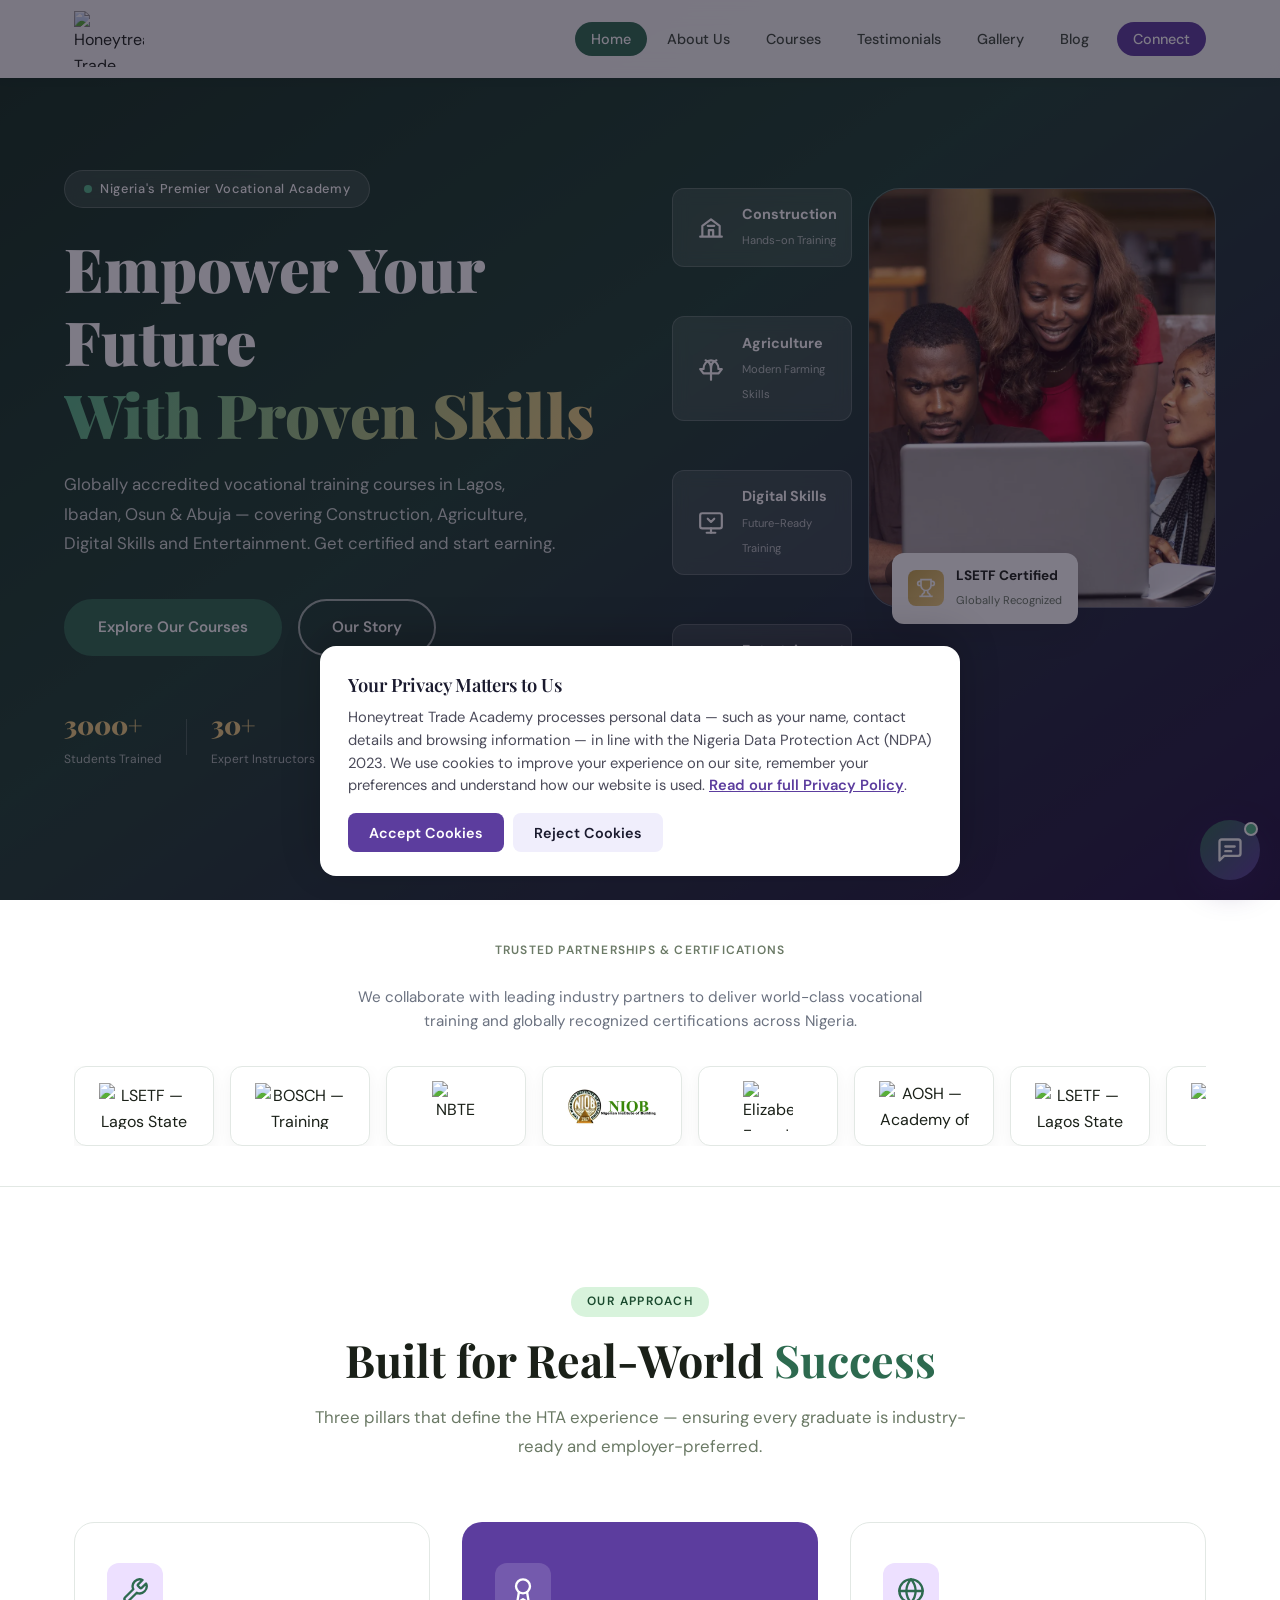
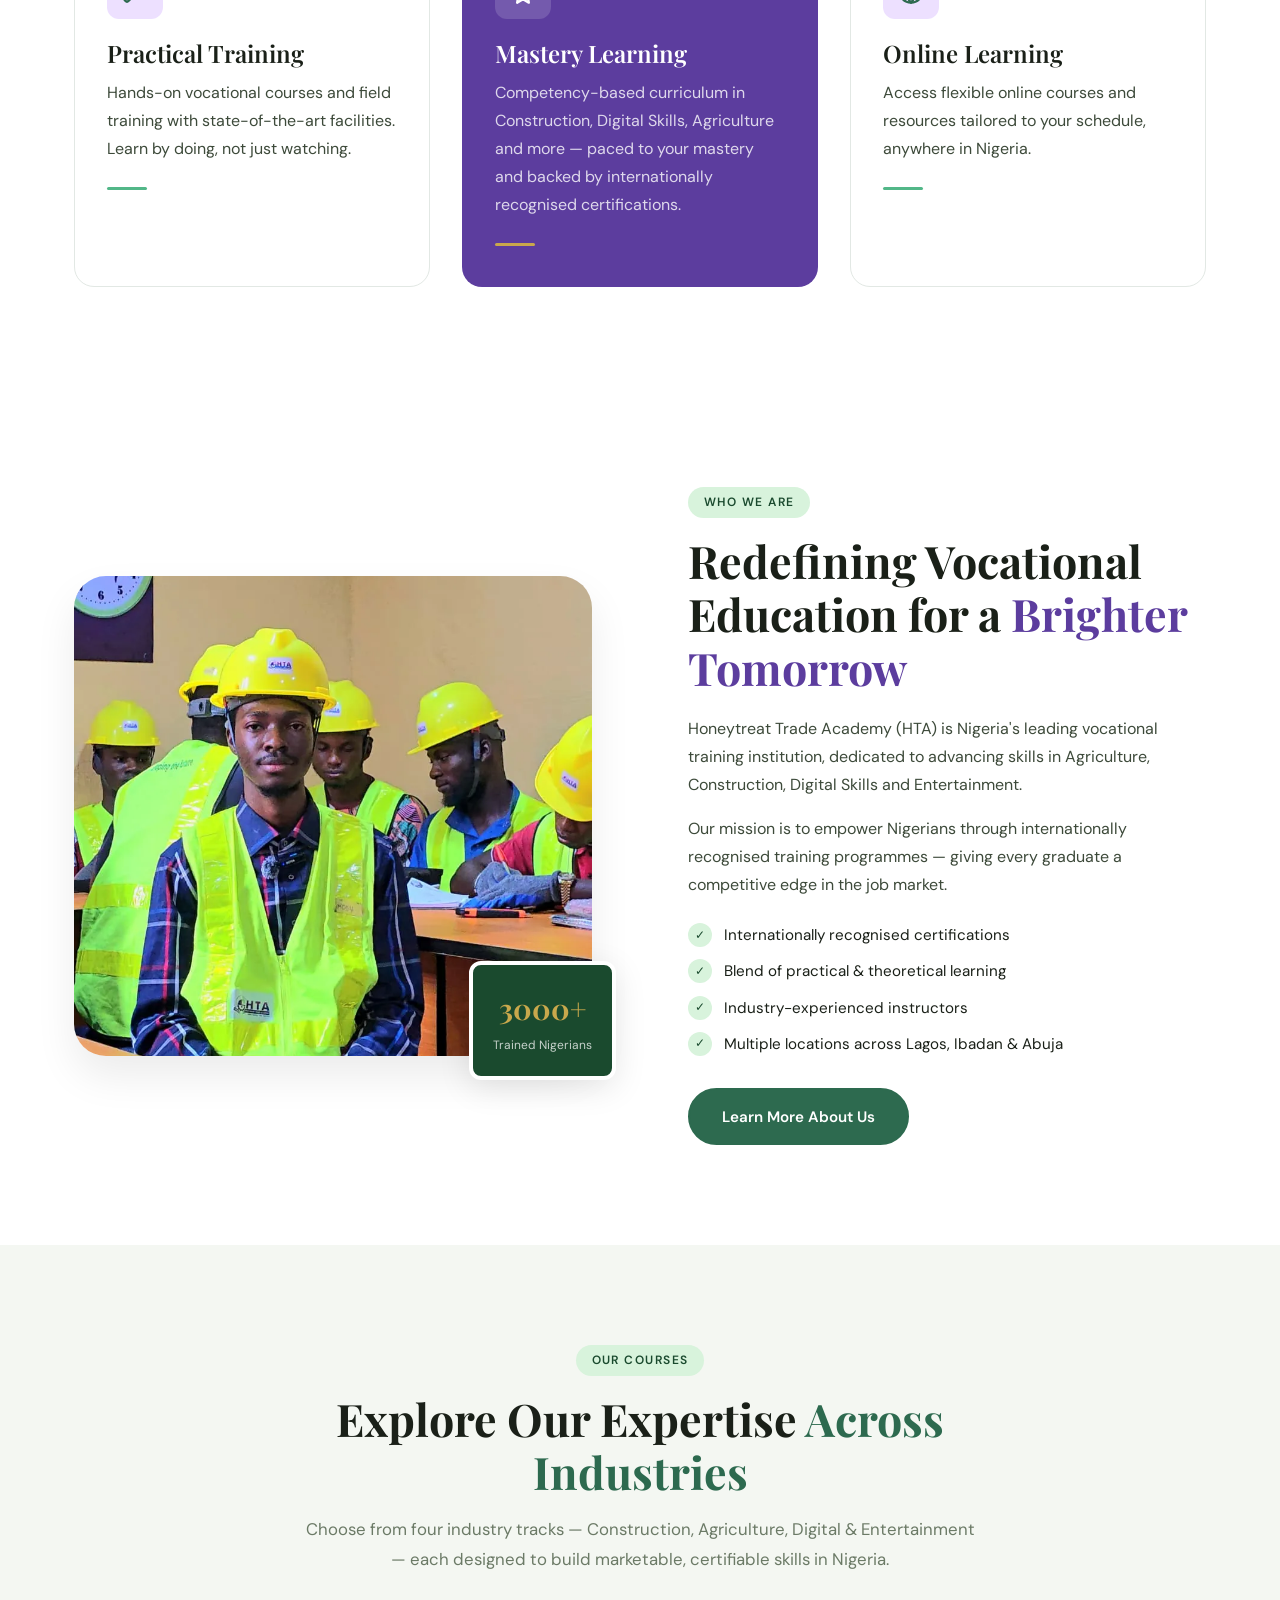
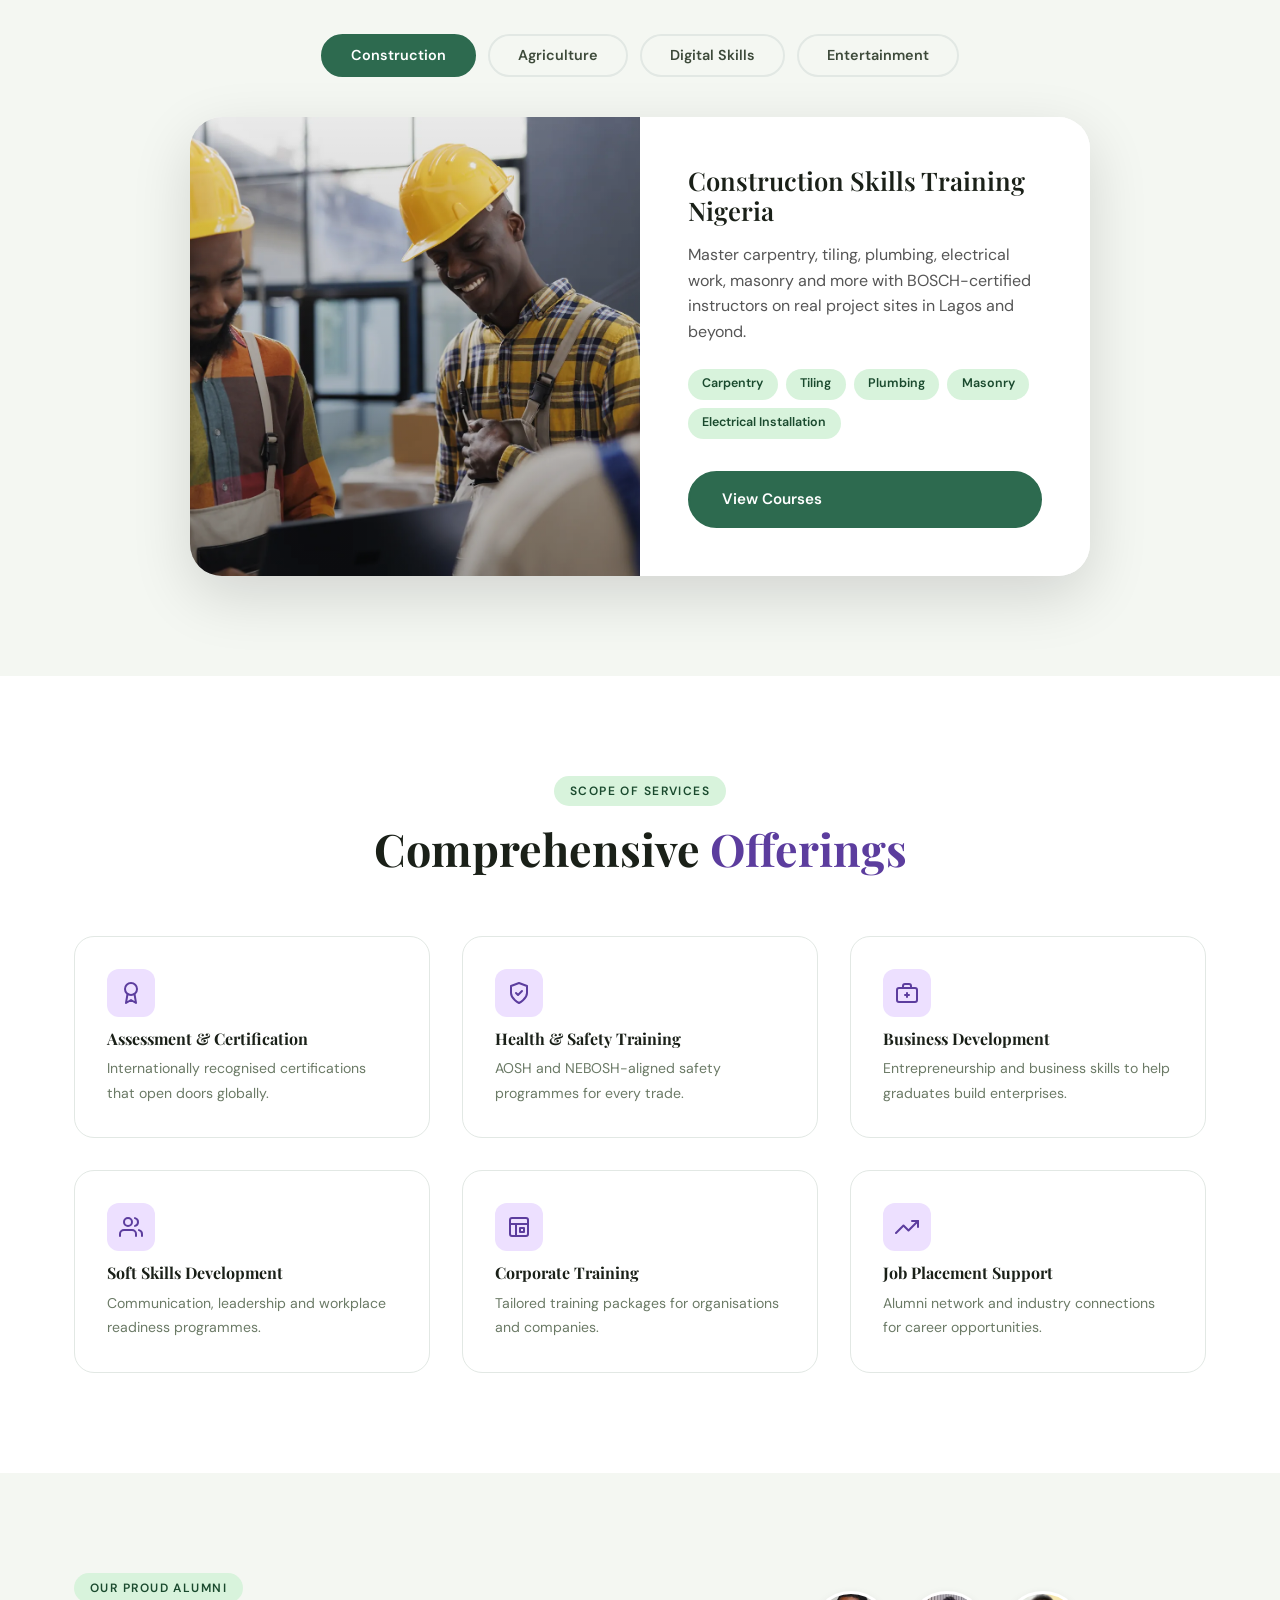
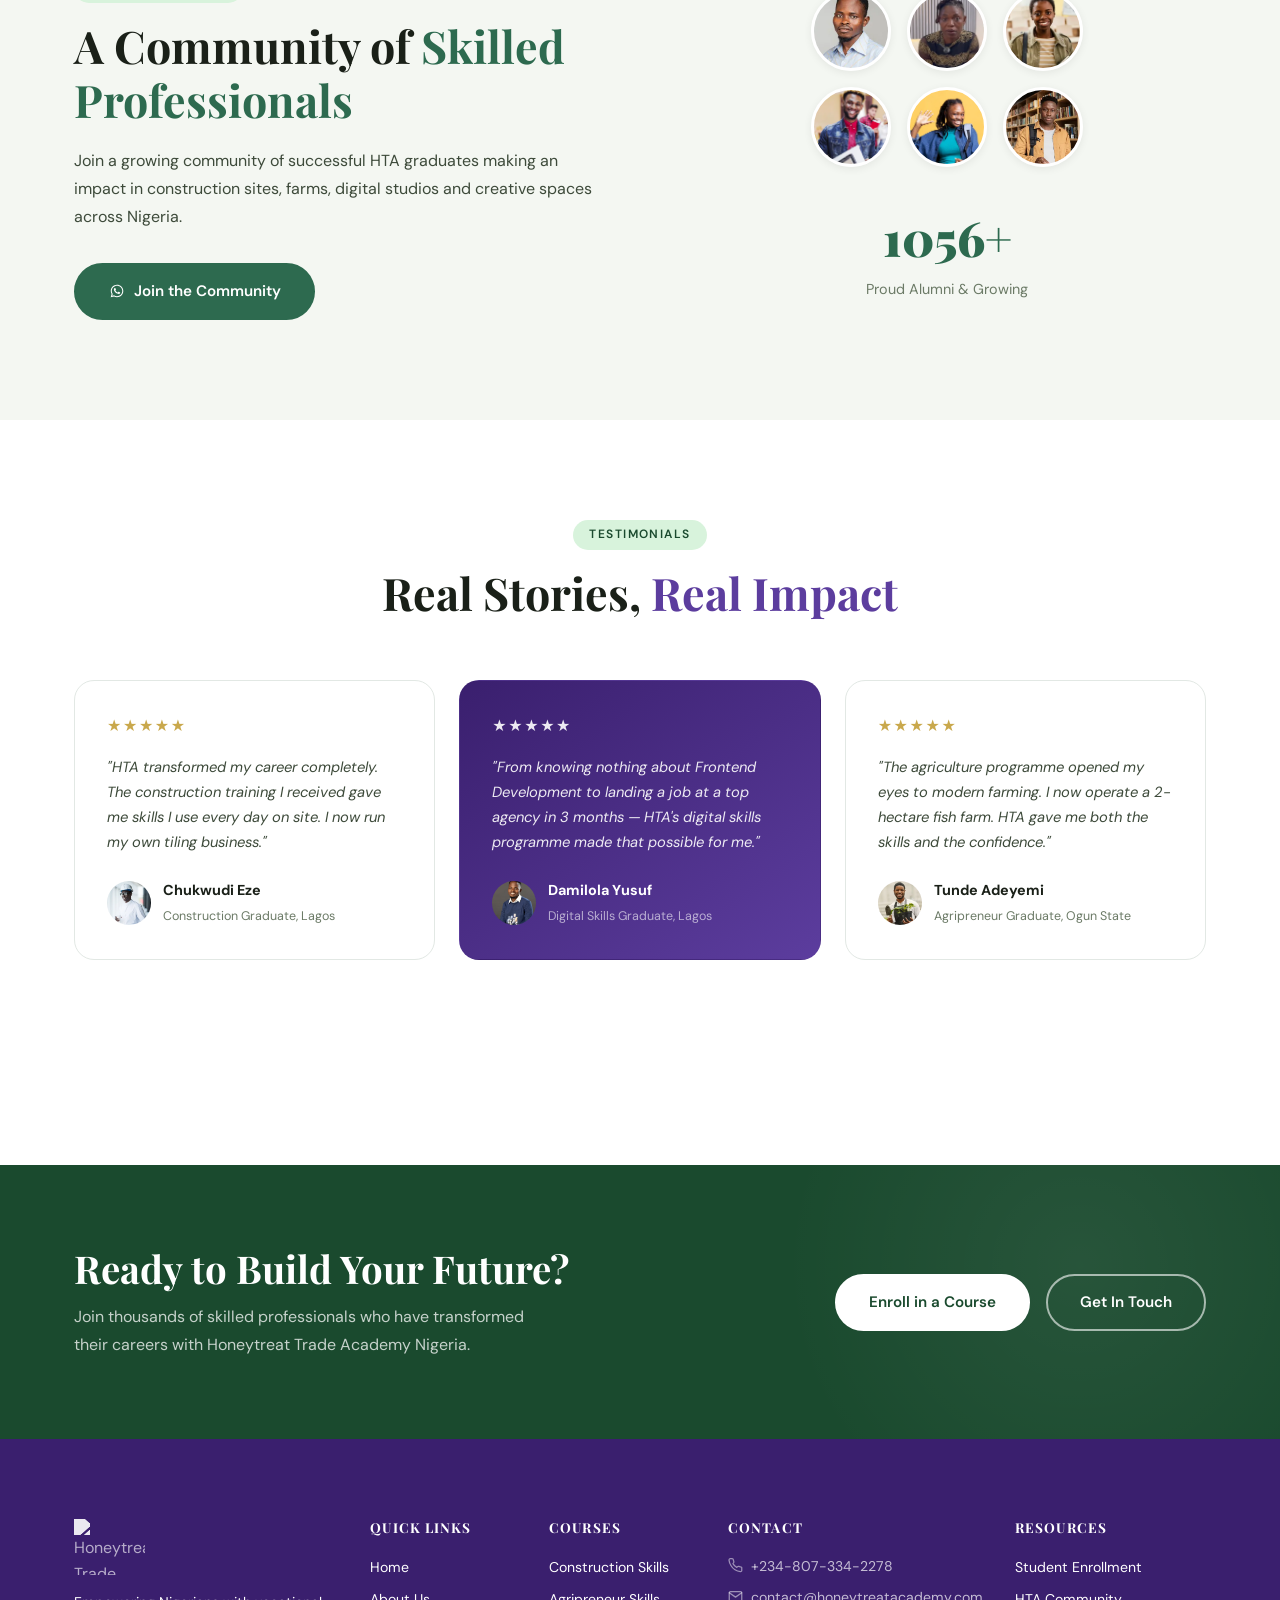
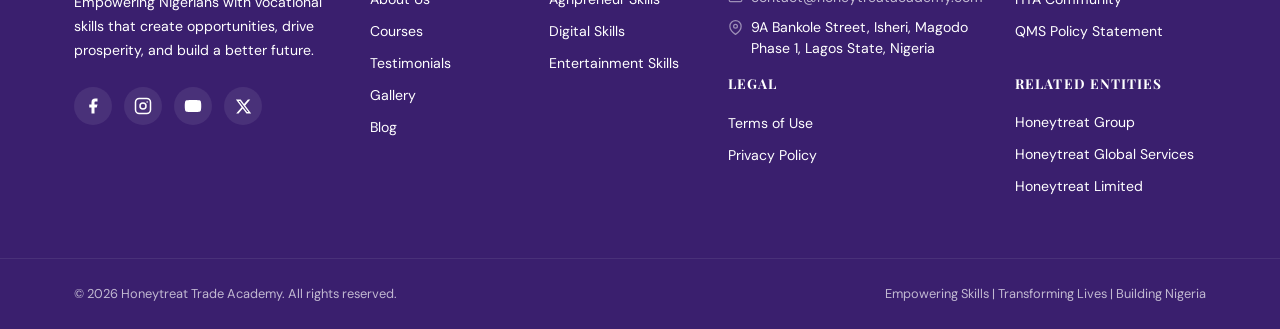
==== commit 66519826: "Refactor: Added new enteries in the contact dialog" ====
--- a/index.html
+++ b/index.html
@@ -91,6 +91,7 @@
   <noscript><link rel="stylesheet" href="https://fonts.googleapis.com/css2?family=Playfair+Display:wght@400;600;700;900&family=DM+Sans:wght@400;500;600&display=swap"></noscript>
   <link rel="preload" as="image" href="Images/hero2.webp" fetchpriority="high">
   <link rel="stylesheet" href="styles.min.css">
+  <link rel="icon" type="hta-logo.png" href="hta-logo.png">
   <style>
     .pillar-icon {
       font-size: unset;
@@ -803,7 +804,7 @@
         </li>
       </ul>
 
-      <h4 style="margin-top:1.5rem;">Legal</h4>
+      <h4 style="margin-top:1rem;">Legal</h4>
       <ul>
         <li><a href="terms.pdf">Terms of Use</a></li>
         <li><a href="privacy-policy.pdf">Privacy Policy</a></li>
@@ -818,7 +819,7 @@
           <li><a href="qms-policy-statement.pdf">QMS Policy Statement</a></li>
       </ul>
 
-      <h4 style="margin-top:1.5rem;">Related Entities</h4>
+      <h4 style="margin-top:2rem;">Related Entities</h4>
       <ul>
         <li><a href="https://honeytreatgrp.com/" target="_blank" rel="noopener">Honeytreat Group</a></li>
         <li><a href="https://honeytreatglobal.com/" target="_blank" rel="noopener">Honeytreat Global Services</a></li>
